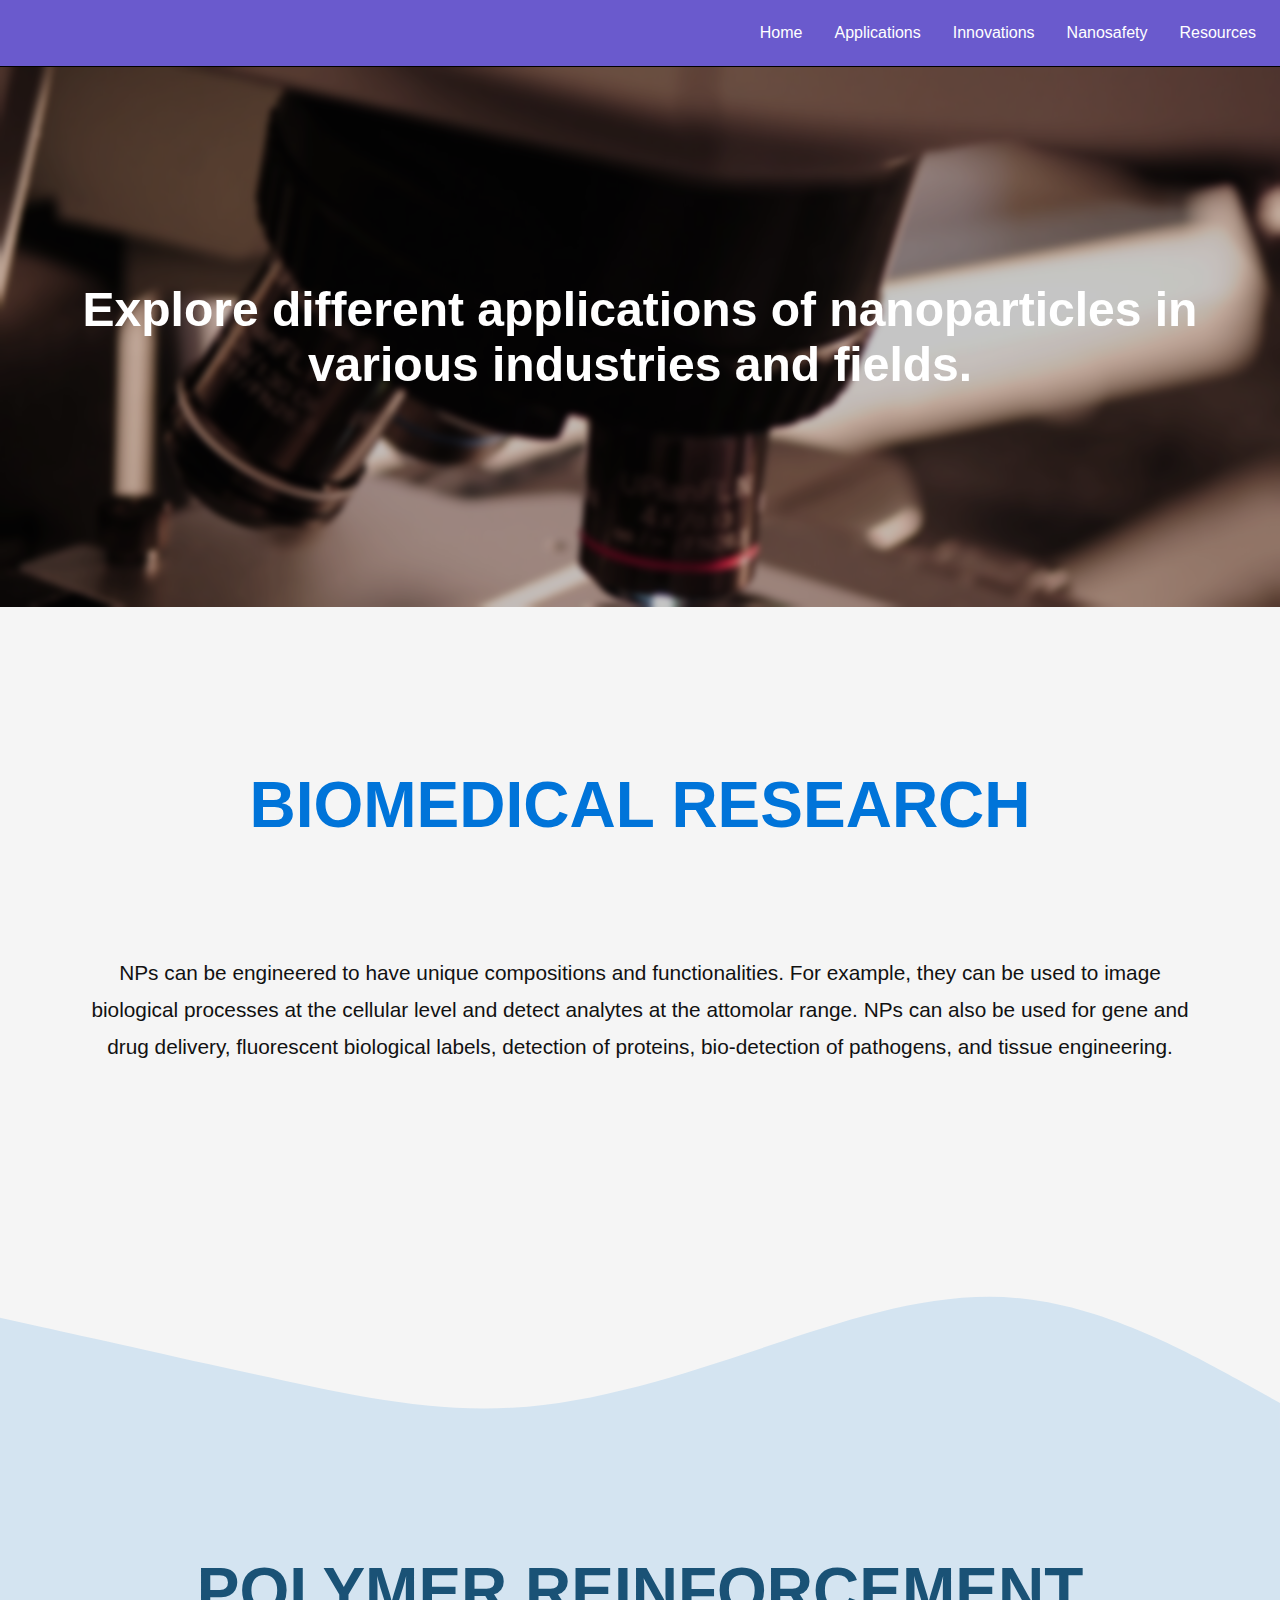
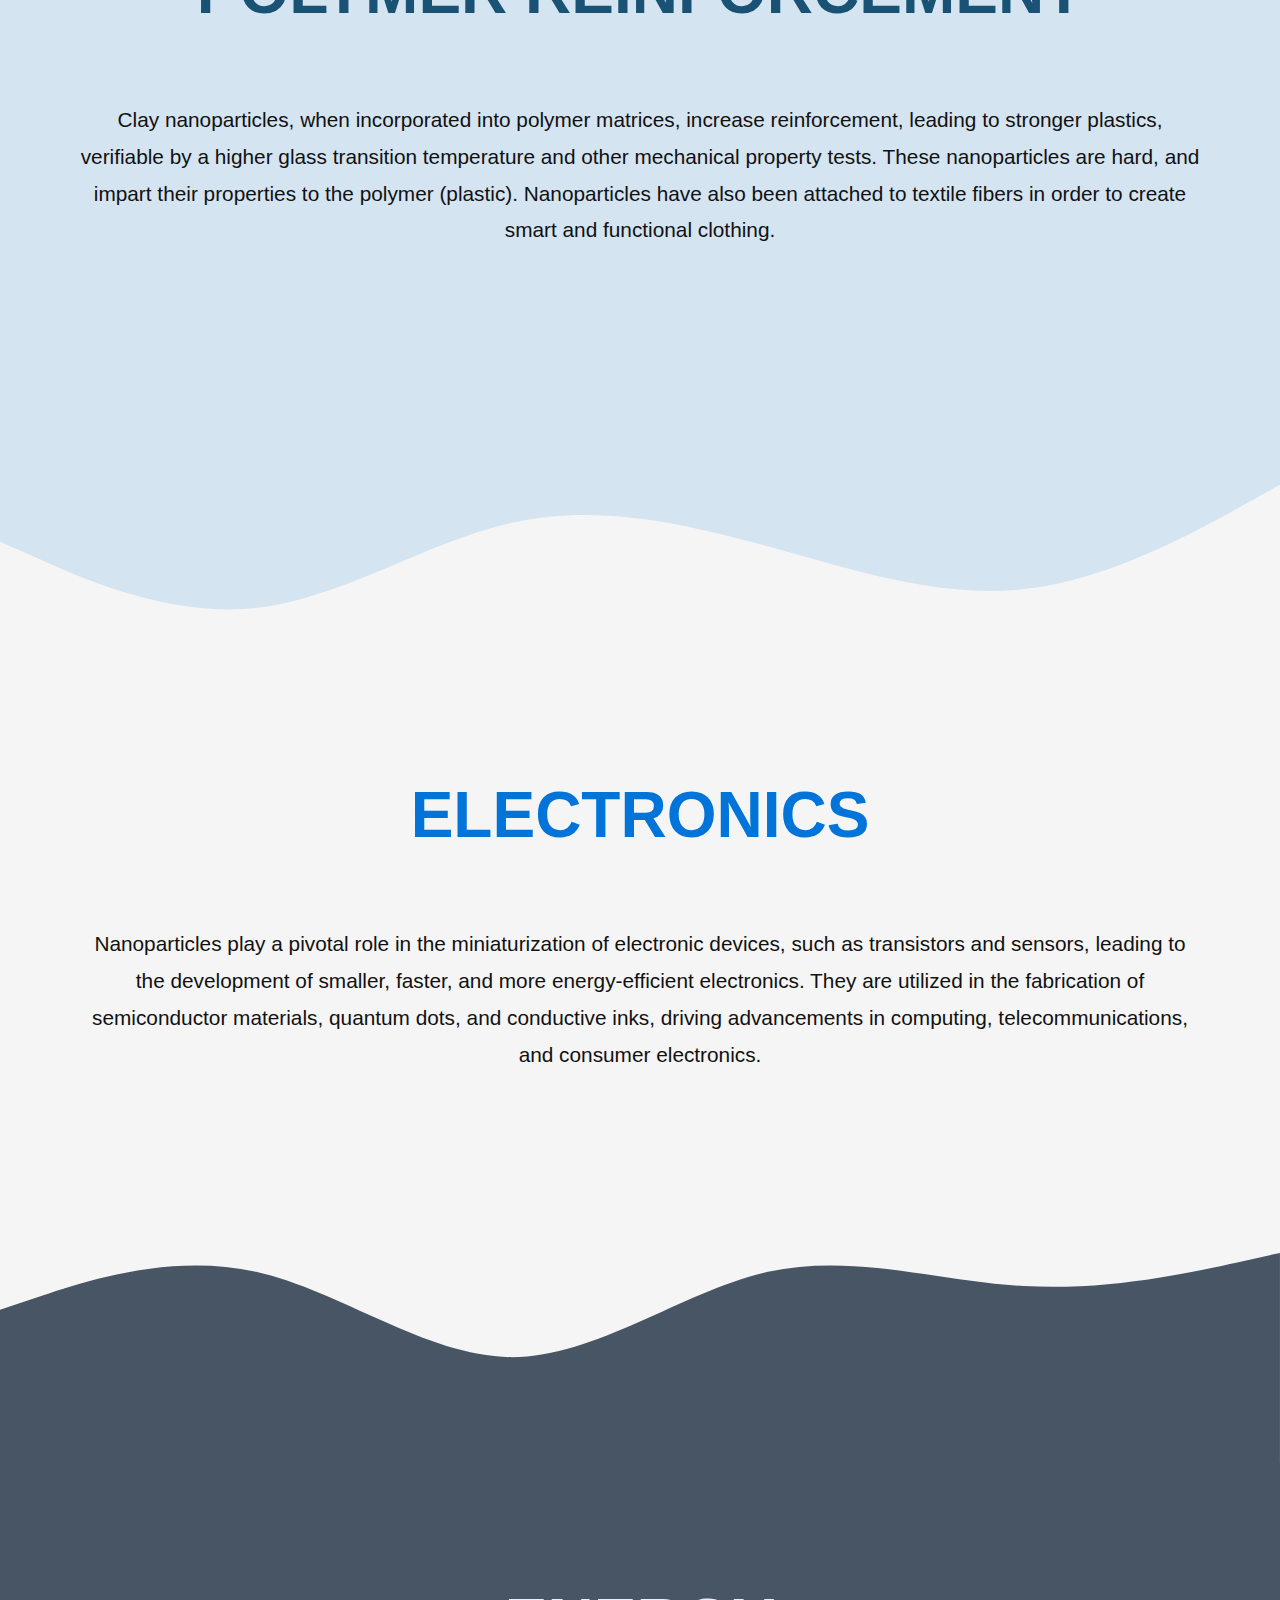
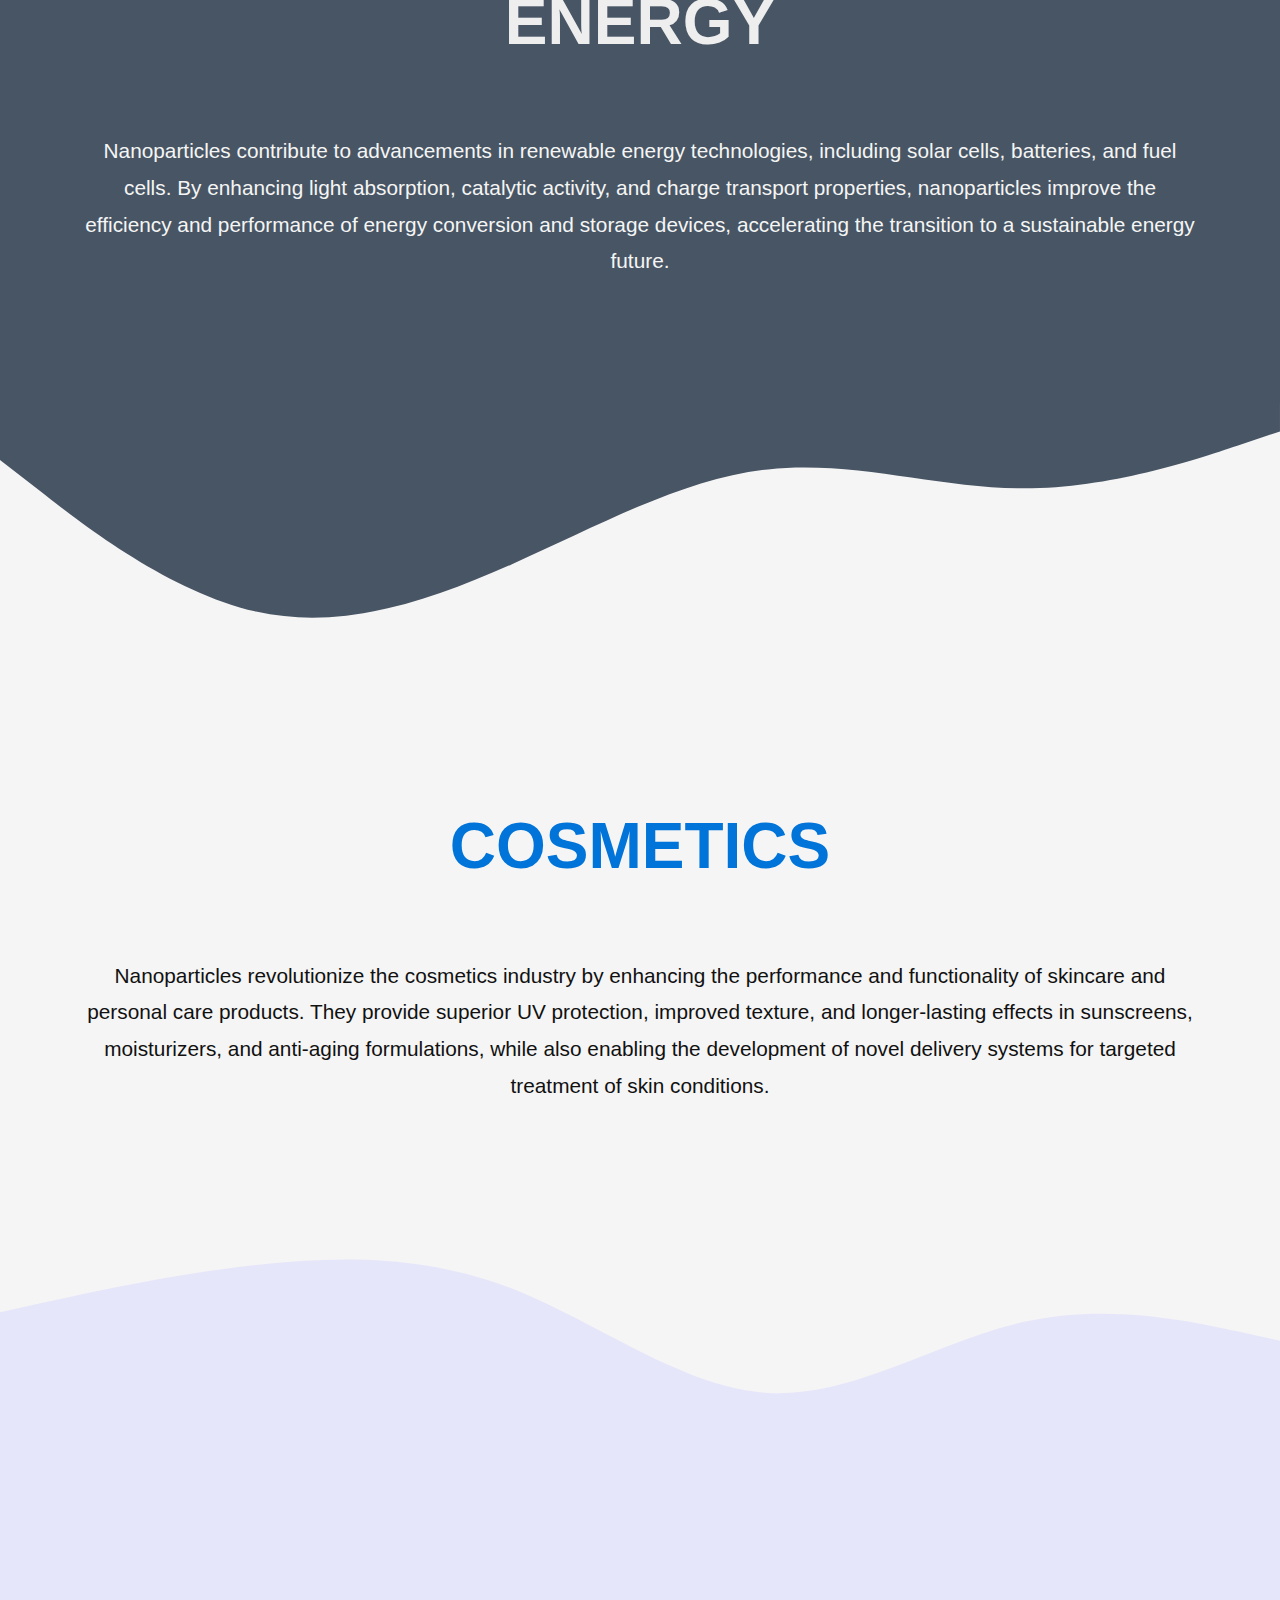
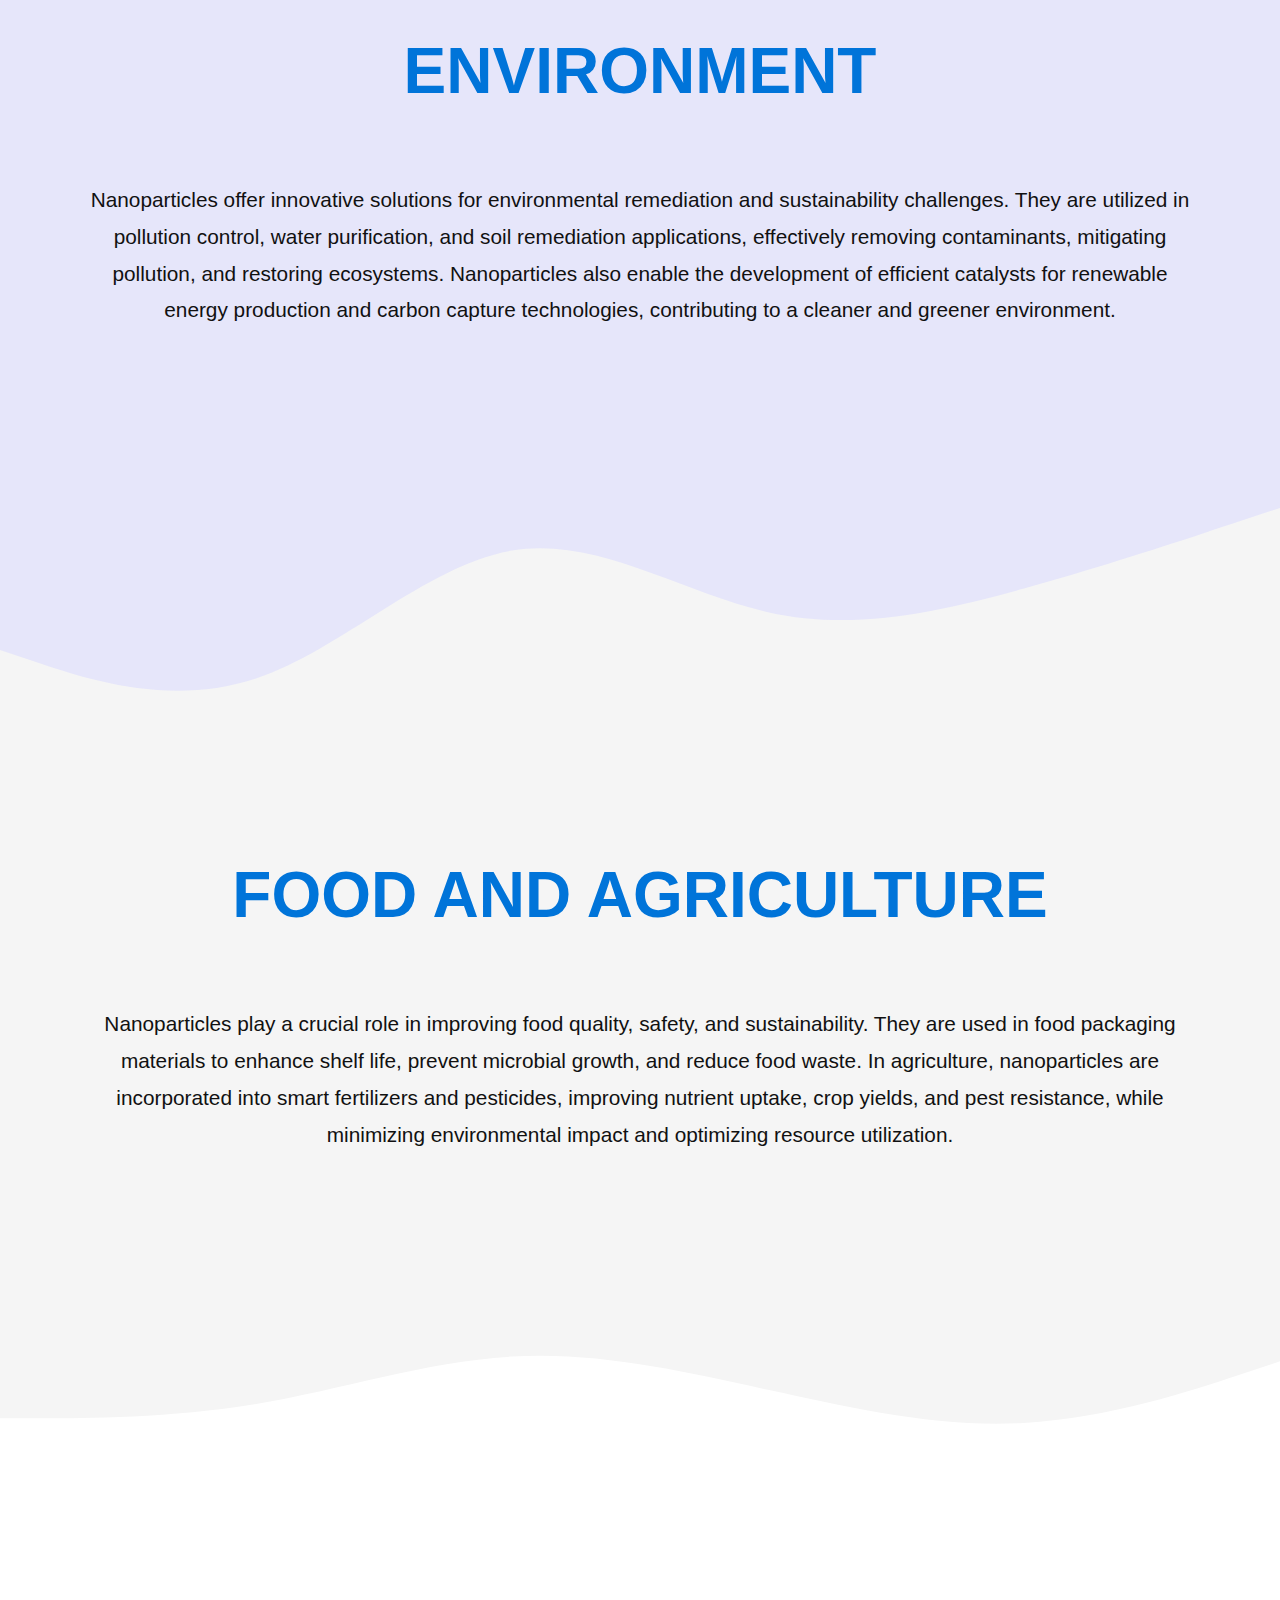
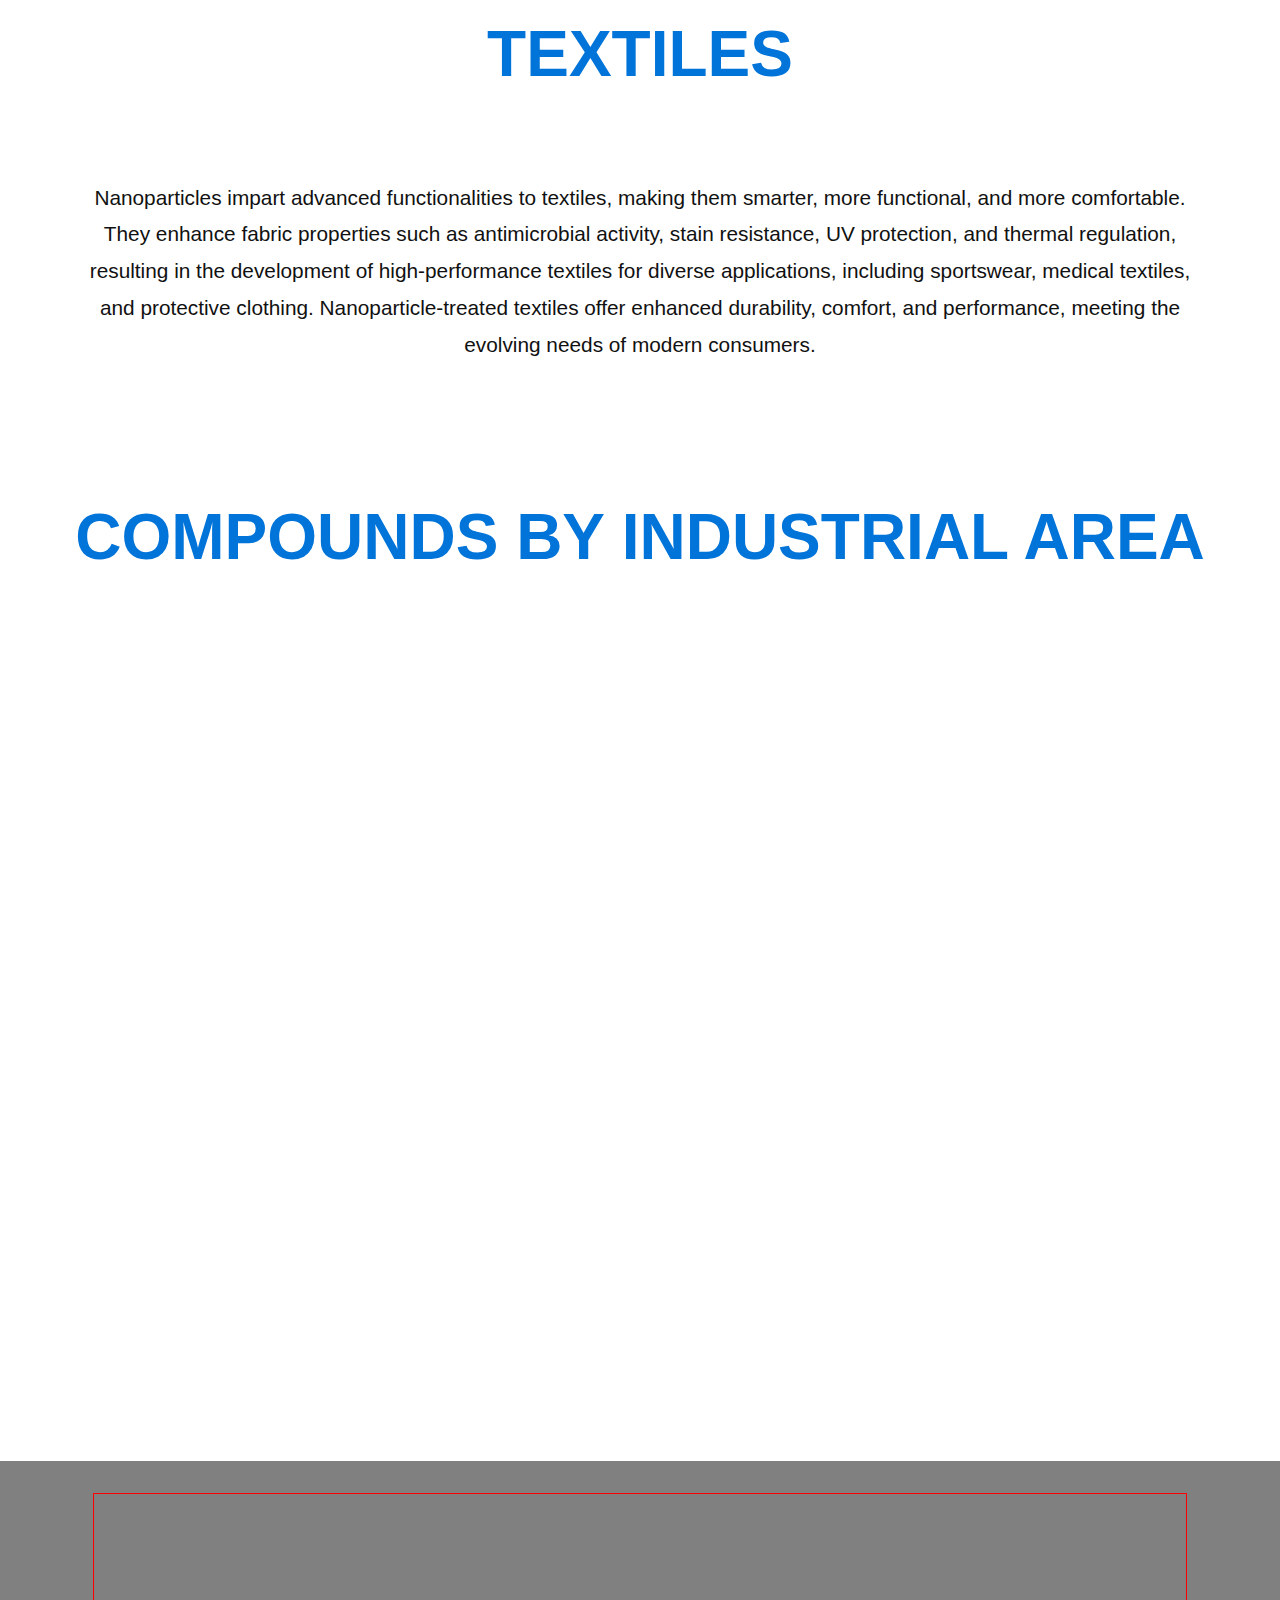
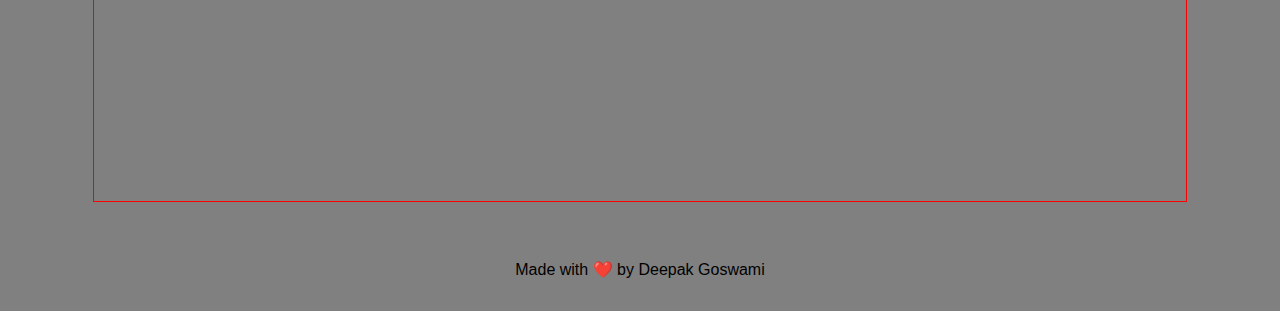
==== applications.html @ 155e2dc1 "table and heading aligned" ====
<!DOCTYPE html>
<html lang="en">
  <head>
    <meta charset="UTF-8" />
    <meta name="viewport" content="width=device-width, initial-scale=1.0" />
    <title>Nanoparticles: Applications</title>

    <link rel="stylesheet" href="style.css" />
  </head>
  <body>
    <nav></nav>

    <div class="coverImage">
      <div class="pageDes">
        Explore different applications of nanoparticles in various industries and
        fields.
      </div>
    </div>

    <section class="research">
      <div class="content">
        <h2>Biomedical research</h2>
        <p>
          NPs can be engineered to have unique compositions and functionalities. For
          example, they can be used to image biological processes at the cellular
          level and detect analytes at the attomolar range. NPs can also be used for
          gene and drug delivery, fluorescent biological labels, detection of
          proteins, bio-detection of pathogens, and tissue engineering.
        </p>
      </div>

      <svg xmlns="http://www.w3.org/2000/svg" viewBox="0 0 1440 320">
        <path
          fill="#d4e4f1"
          fill-opacity="1"
          d="M0,192L48,202.7C96,213,192,235,288,256C384,277,480,299,576,293.3C672,288,768,256,864,224C960,192,1056,160,1152,170.7C1248,181,1344,235,1392,261.3L1440,288L1440,320L1392,320C1344,320,1248,320,1152,320C1056,320,960,320,864,320C768,320,672,320,576,320C480,320,384,320,288,320C192,320,96,320,48,320L0,320Z"
        ></path>
      </svg>
    </section>

    <section class="reinforcement">
      <div class="content">
        <h2>Polymer Reinforcement</h2>
        <p>
          Clay nanoparticles, when incorporated into polymer matrices, increase
          reinforcement, leading to stronger plastics, verifiable by a higher glass
          transition temperature and other mechanical property tests. These
          nanoparticles are hard, and impart their properties to the polymer
          (plastic). Nanoparticles have also been attached to textile fibers in order
          to create smart and functional clothing.
        </p>
      </div>
    </section>

    <section class="electronics">
      <svg xmlns="http://www.w3.org/2000/svg" viewBox="0 0 1440 320">
        <path
          fill="#d4e4f1"
          fill-opacity="1"
          d="M0,192L48,213.3C96,235,192,277,288,266.7C384,256,480,192,576,170.7C672,149,768,171,864,197.3C960,224,1056,256,1152,245.3C1248,235,1344,181,1392,154.7L1440,128L1440,0L1392,0C1344,0,1248,0,1152,0C1056,0,960,0,864,0C768,0,672,0,576,0C480,0,384,0,288,0C192,0,96,0,48,0L0,0Z"
        ></path>
      </svg>

      <div class="content">
        <h2>Electronics</h2>
        <p>
          Nanoparticles play a pivotal role in the miniaturization of electronic
          devices, such as transistors and sensors, leading to the development of
          smaller, faster, and more energy-efficient electronics. They are utilized
          in the fabrication of semiconductor materials, quantum dots, and conductive
          inks, driving advancements in computing, telecommunications, and consumer
          electronics.
        </p>
      </div>

      <svg xmlns="http://www.w3.org/2000/svg" viewBox="0 0 1440 300">
        <path
          fill="#485564"
          fill-opacity="1"
          d="M0,128L48,112C96,96,192,64,288,85.3C384,107,480,181,576,181.3C672,181,768,107,864,85.3C960,64,1056,96,1152,101.3C1248,107,1344,85,1392,74.7L1440,64L1440,320L1392,320C1344,320,1248,320,1152,320C1056,320,960,320,864,320C768,320,672,320,576,320C480,320,384,320,288,320C192,320,96,320,48,320L0,320Z"
        ></path>
      </svg>
    </section>

    <section class="energy">
      <div class="content">
        <h2>Energy</h2>
        <p>
          Nanoparticles contribute to advancements in renewable energy technologies,
          including solar cells, batteries, and fuel cells. By enhancing light
          absorption, catalytic activity, and charge transport properties,
          nanoparticles improve the efficiency and performance of energy conversion
          and storage devices, accelerating the transition to a sustainable energy
          future.
        </p>
      </div>
    </section>

    <section class="cosmetics">
      <svg xmlns="http://www.w3.org/2000/svg" viewBox="0 0 1440 320">
        <path
          fill="#485564"
          fill-opacity="1"
          d="M0,64L48,101.3C96,139,192,213,288,234.7C384,256,480,224,576,181.3C672,139,768,85,864,74.7C960,64,1056,96,1152,96C1248,96,1344,64,1392,48L1440,32L1440,0L1392,0C1344,0,1248,0,1152,0C1056,0,960,0,864,0C768,0,672,0,576,0C480,0,384,0,288,0C192,0,96,0,48,0L0,0Z"
        ></path>
      </svg>

      <div class="content">
        <h2>Cosmetics</h2>
        <p>
          Nanoparticles revolutionize the cosmetics industry by enhancing the
          performance and functionality of skincare and personal care products. They
          provide superior UV protection, improved texture, and longer-lasting
          effects in sunscreens, moisturizers, and anti-aging formulations, while
          also enabling the development of novel delivery systems for targeted
          treatment of skin conditions.
        </p>
      </div>

      <svg xmlns="http://www.w3.org/2000/svg" viewBox="0 0 1440 320">
        <path
          fill="#e6e6fa"
          fill-opacity="1"
          d="M0,96L48,85.3C96,75,192,53,288,42.7C384,32,480,32,576,69.3C672,107,768,181,864,186.7C960,192,1056,128,1152,106.7C1248,85,1344,107,1392,117.3L1440,128L1440,320L1392,320C1344,320,1248,320,1152,320C1056,320,960,320,864,320C768,320,672,320,576,320C480,320,384,320,288,320C192,320,96,320,48,320L0,320Z"
        ></path>
      </svg>
    </section>

    <section class="environment">
      <div class="content">
        <h2>Environment</h2>
        <p>
          Nanoparticles offer innovative solutions for environmental remediation and
          sustainability challenges. They are utilized in pollution control, water
          purification, and soil remediation applications, effectively removing
          contaminants, mitigating pollution, and restoring ecosystems. Nanoparticles
          also enable the development of efficient catalysts for renewable energy
          production and carbon capture technologies, contributing to a cleaner and
          greener environment.
        </p>
      </div>
    </section>

    <section class="food-and-agriculture">
      <svg xmlns="http://www.w3.org/2000/svg" viewBox="0 0 1440 320">
        <path
          fill="#e6e6fa"
          fill-opacity="1"
          d="M0,224L48,240C96,256,192,288,288,256C384,224,480,128,576,112C672,96,768,160,864,181.3C960,203,1056,181,1152,154.7C1248,128,1344,96,1392,80L1440,64L1440,0L1392,0C1344,0,1248,0,1152,0C1056,0,960,0,864,0C768,0,672,0,576,0C480,0,384,0,288,0C192,0,96,0,48,0L0,0Z"
        ></path>
      </svg>

      <div class="content">
        <h2>Food and Agriculture</h2>
        <p>
          Nanoparticles play a crucial role in improving food quality, safety, and
          sustainability. They are used in food packaging materials to enhance shelf
          life, prevent microbial growth, and reduce food waste. In agriculture,
          nanoparticles are incorporated into smart fertilizers and pesticides,
          improving nutrient uptake, crop yields, and pest resistance, while
          minimizing environmental impact and optimizing resource utilization.
        </p>
      </div>

      <svg xmlns="http://www.w3.org/2000/svg" viewBox="0 0 1440 320">
        <path
          fill="#fff"
          fill-opacity="1"
          d="M0,160L48,160C96,160,192,160,288,144C384,128,480,96,576,90.7C672,85,768,107,864,128C960,149,1056,171,1152,165.3C1248,160,1344,128,1392,112L1440,96L1440,320L1392,320C1344,320,1248,320,1152,320C1056,320,960,320,864,320C768,320,672,320,576,320C480,320,384,320,288,320C192,320,96,320,48,320L0,320Z"
        ></path>
      </svg>
    </section>

    <section class="textiles">
      <div class="content">
        <h2>Textiles</h2>
        <p>
          Nanoparticles impart advanced functionalities to textiles, making them
          smarter, more functional, and more comfortable. They enhance fabric
          properties such as antimicrobial activity, stain resistance, UV protection,
          and thermal regulation, resulting in the development of high-performance
          textiles for diverse applications, including sportswear, medical textiles,
          and protective clothing. Nanoparticle-treated textiles offer enhanced
          durability, comfort, and performance, meeting the evolving needs of modern
          consumers.
        </p>
      </div>
    </section>

    <section class="compounds">
      <h2>Compounds by Industrial Area</h2>
    </section>

    <div class="wiki">
      <iframe
        src="https://en.wikipedia.org/wiki/Nanoparticle#Compounds_by_industrial_area"
        frameborder="0"
        class="table"
        scrolling="no"
      ></iframe>
    </div>

    <footer></footer>

    <script src="script.js"></script>
  </body>
</html>
---- style.css ----
* {
  box-sizing: border-box;
  font-family: "Montserrat", sans-serif;
  margin: 0;
  padding: 0%;
}

html,
body {
  height: 100%;
  width: 100%;
}

nav {
  align-items: center;
  background-color: #6a5acd;
  border-bottom: 1px solid black;
  display: flex;
  gap: 2rem;
  justify-content: flex-end;
  padding: 1.5rem;

  * {
    transition: 0.3s;
  }

  *:hover {
    color: #000;
  }

  a {
    color: white;
    font-size: 1rem;
    font-weight: 500;
    text-decoration: none;
  }
}

footer {
  align-items: center;
  background-color: #808080;
  display: flex;
  flex-direction: column;
  height: 50vh;
  justify-content: space-between;
  padding: 2rem;

  .links {
    border: 1px solid red;
    height: 80%;
    width: 90%;
  }
}

.coverImage {
  background-image: url(assets/microscope.jpg);
  background-size: cover;
  height: 60vh;

  .pageDes {
    align-items: center;
    backdrop-filter: blur(3px);
    background-color: rgba(0, 0, 0, 0.226);
    color: #fff;
    display: flex;
    font-size: 3rem;
    font-weight: 600;
    height: 100%;
    justify-content: center;
    text-align: center;
  }
}

/* Home page */
.imageBox {
  background-color: black;
  height: calc(100vh - 50px);
  overflow: hidden;
  position: relative;
}

.imageBox .sceneRange {
  align-items: center;
  backdrop-filter: blur(10px);
  background-color: rgba(255, 255, 255, 0.2);
  border-radius: 2rem;
  display: flex;
  height: 40px;
  justify-content: center;
  margin-right: 50px;
  margin-top: auto;
  opacity: 0.8;
  padding: 10px;
  position: absolute;
  right: 0;
  transform-origin: right bottom;
  transform: rotate(-90deg);
  width: 400px;
}

input[type="range"] {
  appearance: none;
  background: #fff;
  border-radius: 5px;
  display: block;
  height: 1px;
  outline: 0;
  width: 100%;
}

input[type="range"]::-webkit-slider-thumb {
  appearance: none;
  background-color: #2fb0fc;
  border-radius: 50%;
  cursor: grab;
  height: 25px;
  transition: 0.1s ease-in-out;
  width: 25px;
}

input[type="range"]::-webkit-slider-thumb:active {
  cursor: grabbing;
  transform: scale(1.2);
}

#sceneImg {
  height: 100%;
  object-fit: fill;
  width: 100%;
}

.content {
  align-items: center;
  display: flex;
  flex-direction: column;
  height: 60vh;
  justify-content: space-evenly;
  padding: 5rem;
  text-align: center;
}

h2 {
  color: #0074d9;
  font-size: 4rem;
  font-weight: 700;
  margin-bottom: 2rem;
  text-transform: uppercase;
}

p {
  color: #111111;
  font-size: 1.3rem;
  line-height: 2.3rem;
  text-align: center;
}

body > section {
  position: relative;
}

.bg-image {
  height: 100%;
  opacity: 0.1;
  position: absolute;
  width: 100%;
  z-index: 1;
}

svg {
  background-color: transparent;
  display: block;
  position: relative;
  z-index: 1;
}

.definition {
  background-color: #f5f5f5;

  .bg-image {
    background-image: url(assets/clipart_1.png);
  }
}

.properties {
  background-color: #708090;

  h2 {
    color: #fff;
  }

  p {
    color: #fff;
  }
}

.importance {
  background-color: #f5f5f5;

  .bg-image {
    background-image: url(assets/clipart_2.png);
    opacity: 0.17;
  }
}

/* Applications page */
.research {
  background-color: #f5f5f5;

  .content {
    padding-bottom: 0;
  }
}

.reinforcement {
  background-color: #d4e4f1;

  h2 {
    color: #1a5276;
  }
}

.electronics {
  background-color: #f5f5f5;
}

.energy {
  background-color: #485564;

  h2 {
    color: #eee;
  }

  p {
    color: #f5f5f5;
  }
}

.cosmetics {
  background-color: #f5f5f5;
}

.environment {
  background-color: #e6e6fa;
}

.food-and-agriculture {
  background-color: #f5f5f5;
}

.textiles {
  background-color: #fff;

  .content {
    padding-top: 0;
  }
}

.compounds {
  text-align: center;
}

.wiki {
  height: 95vh;
  margin: auto;
  overflow: hidden;
  position: relative;
  width: 75%;

  .table {
    height: 1500px;
    margin-left: -400px;
    margin-top: -132px;
    position: absolute;
    width: 1800px;
  }
}
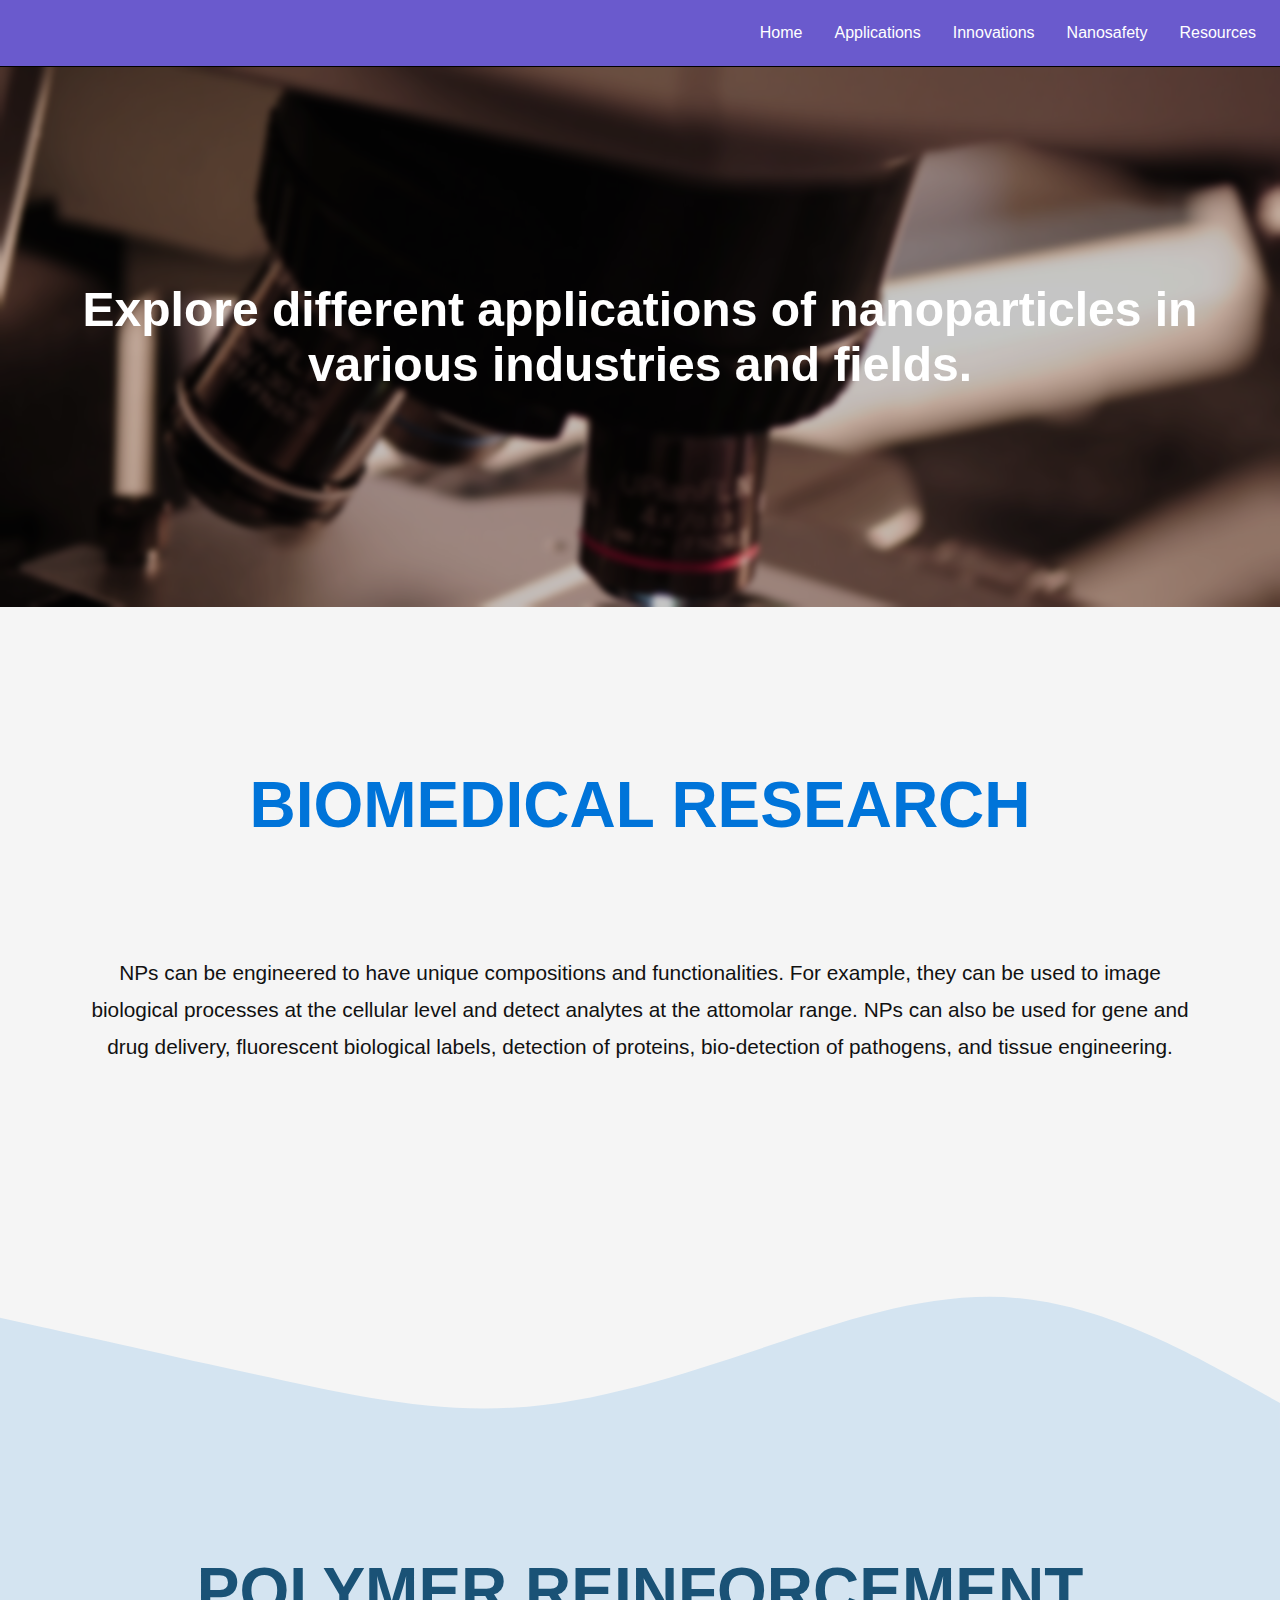
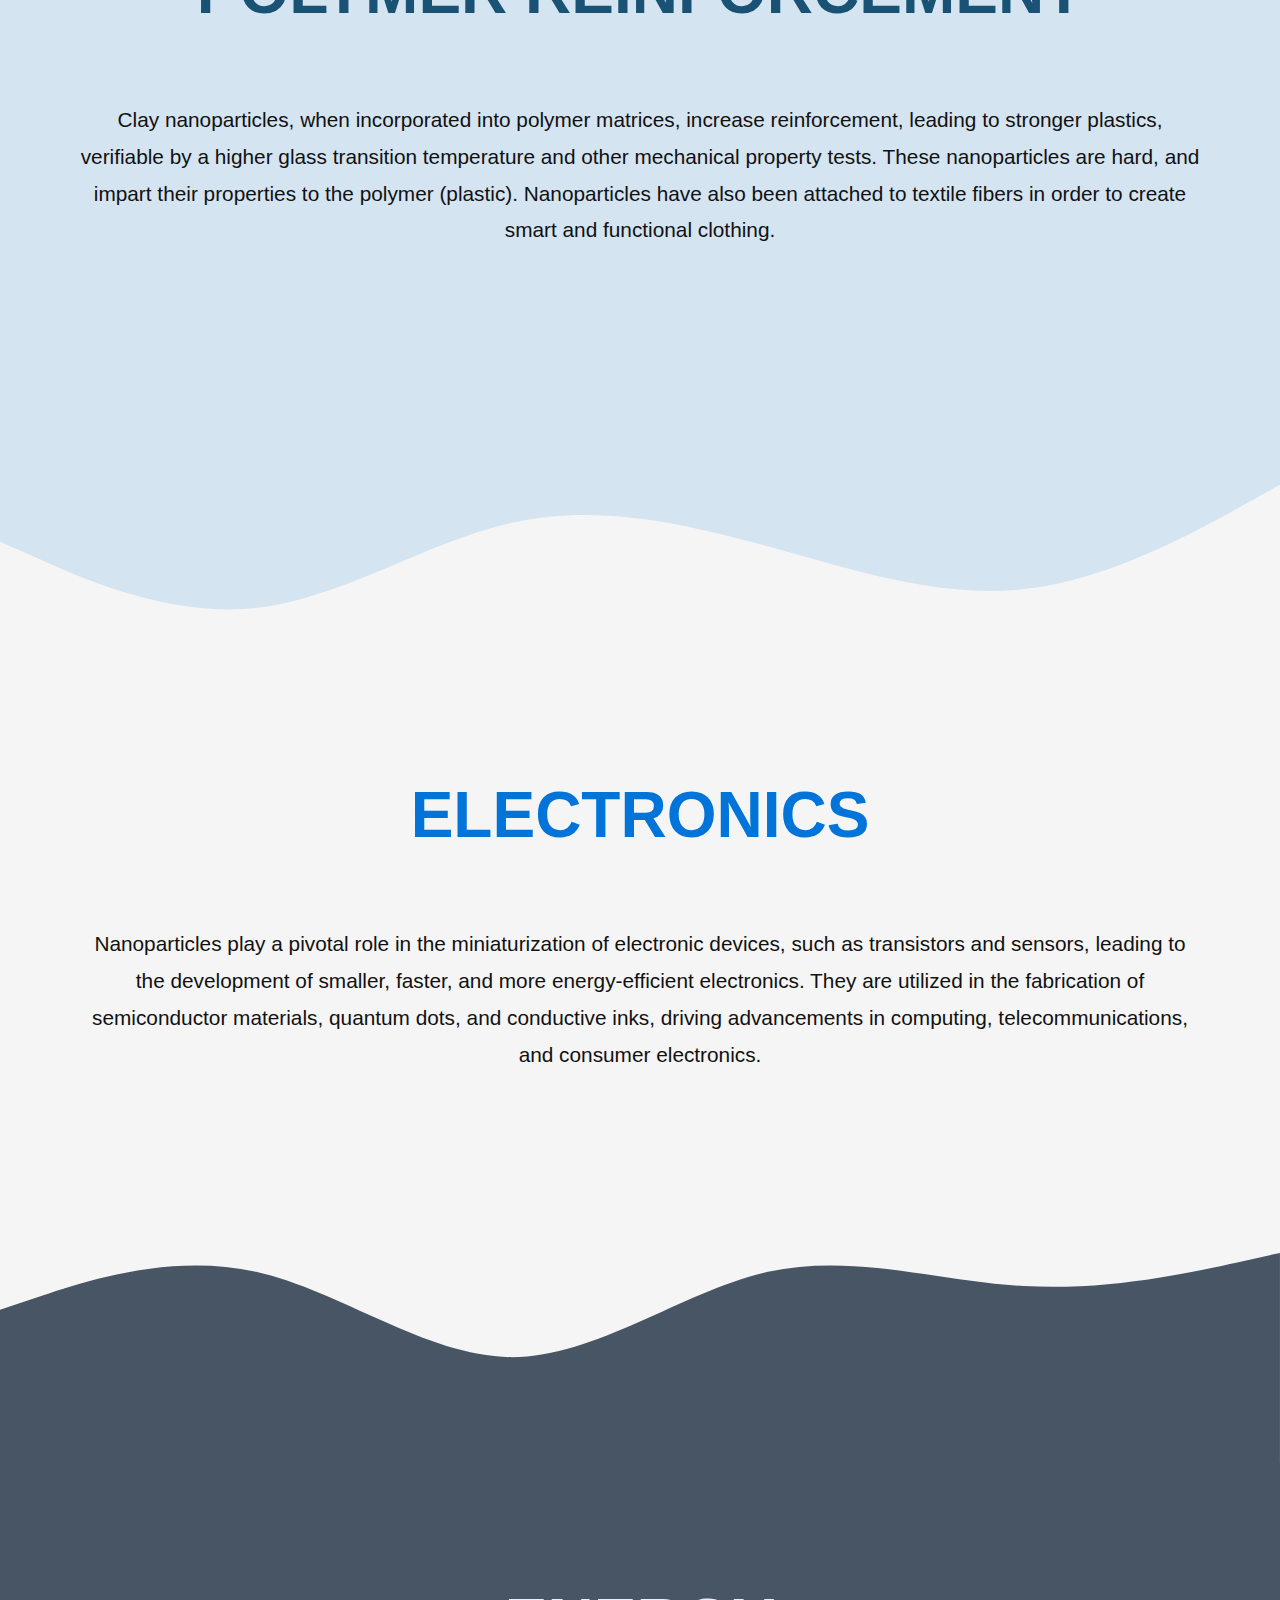
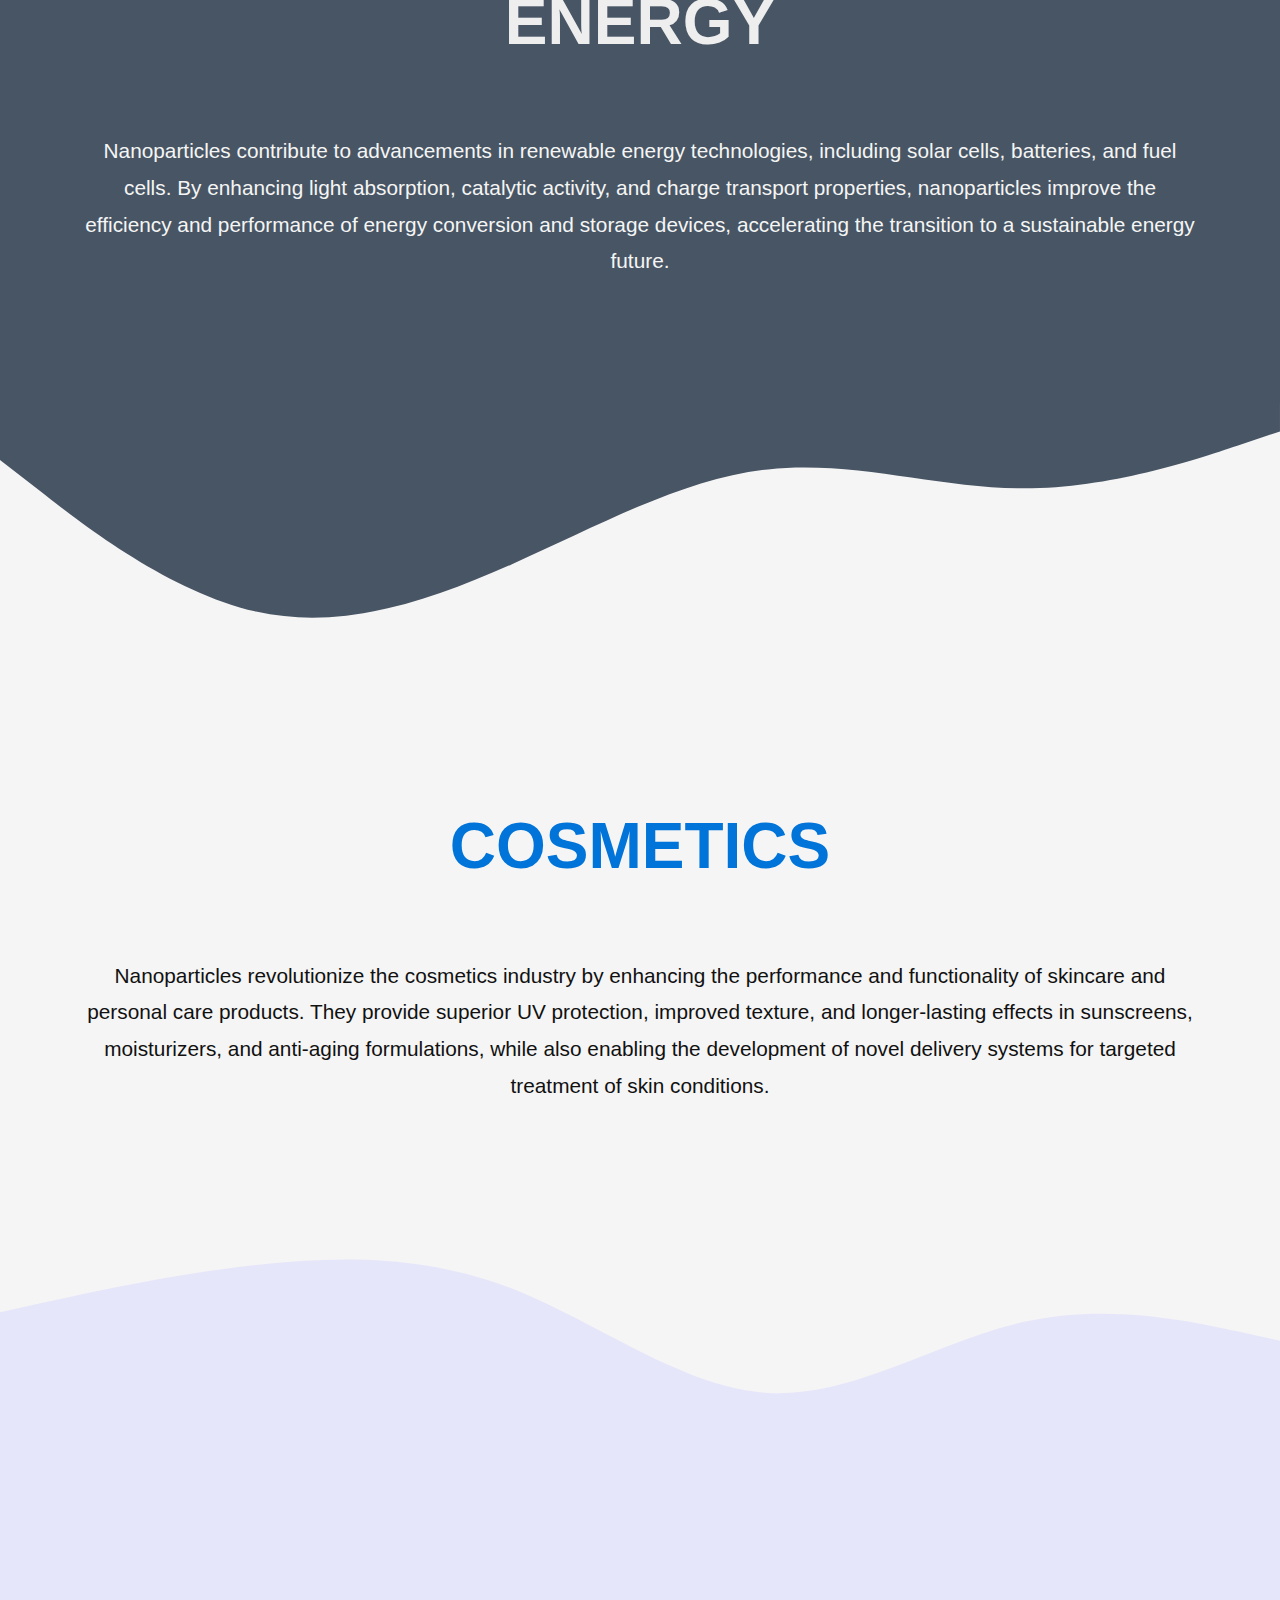
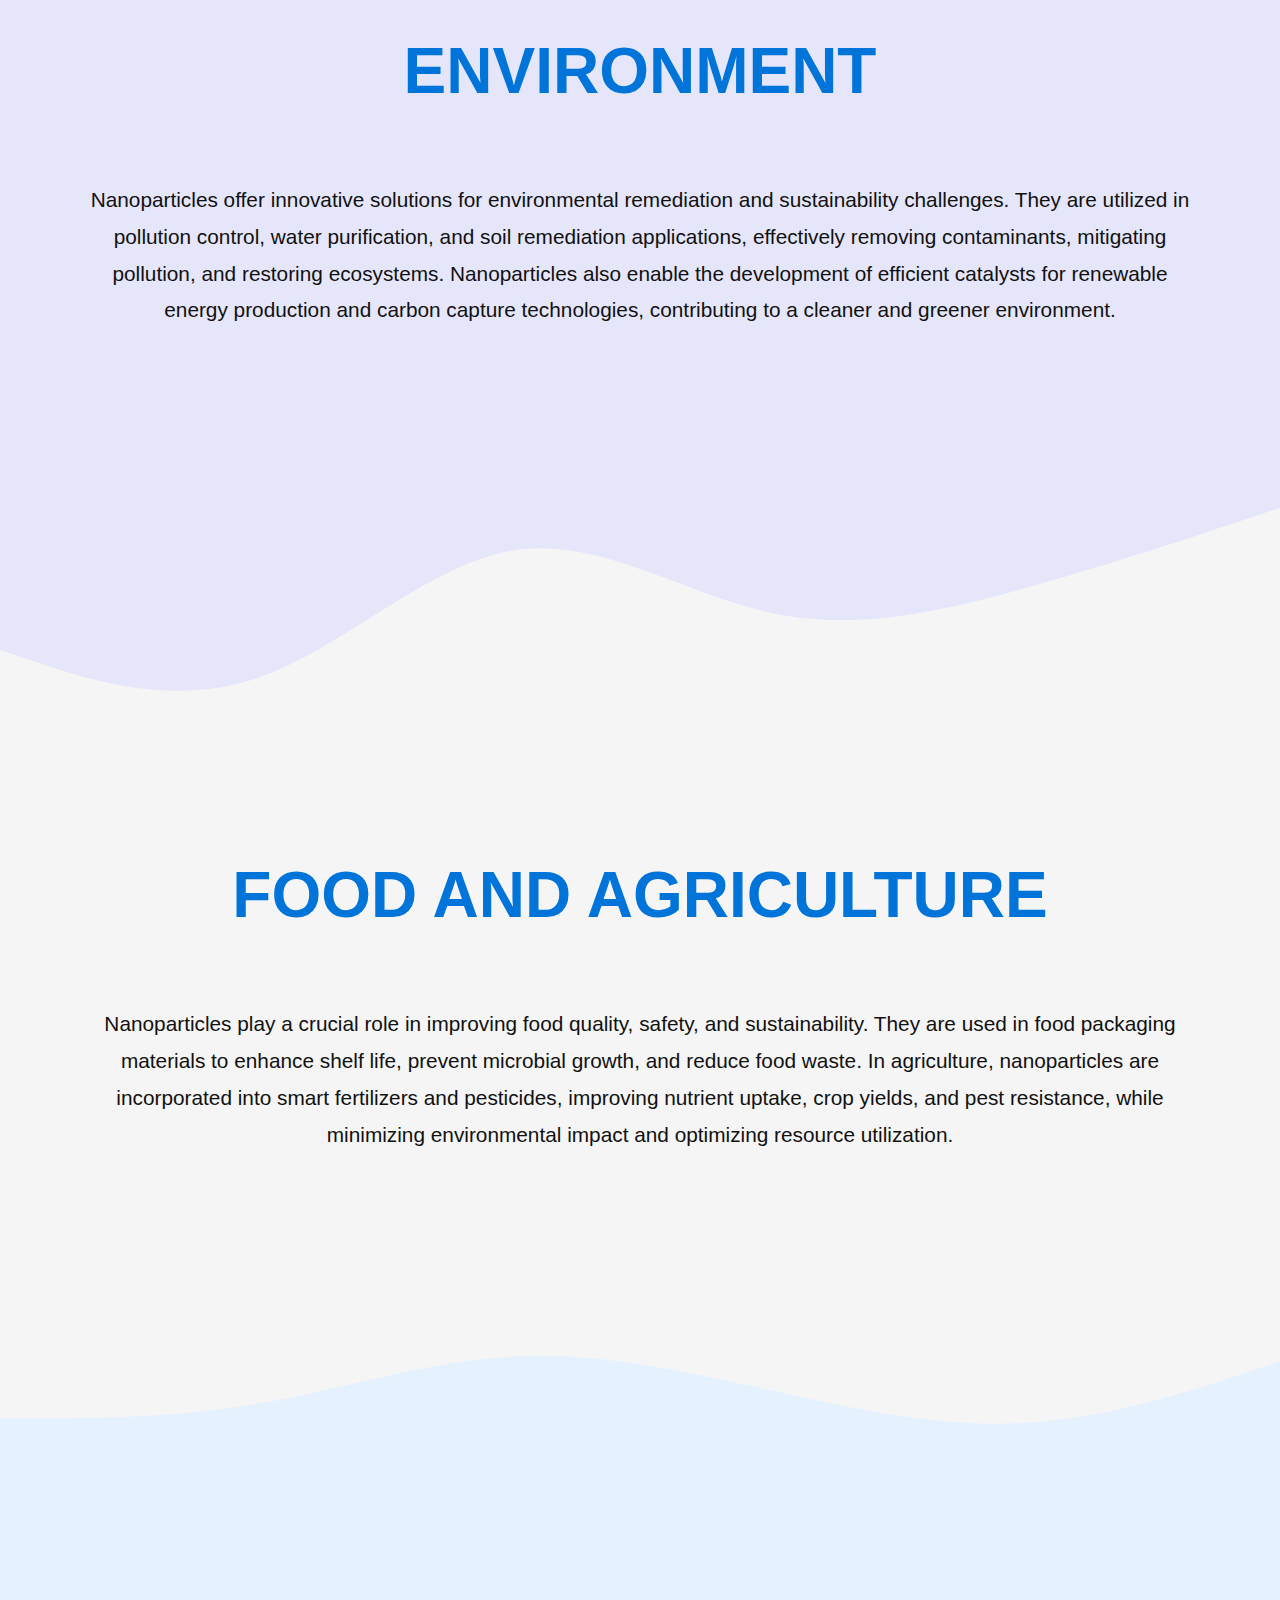
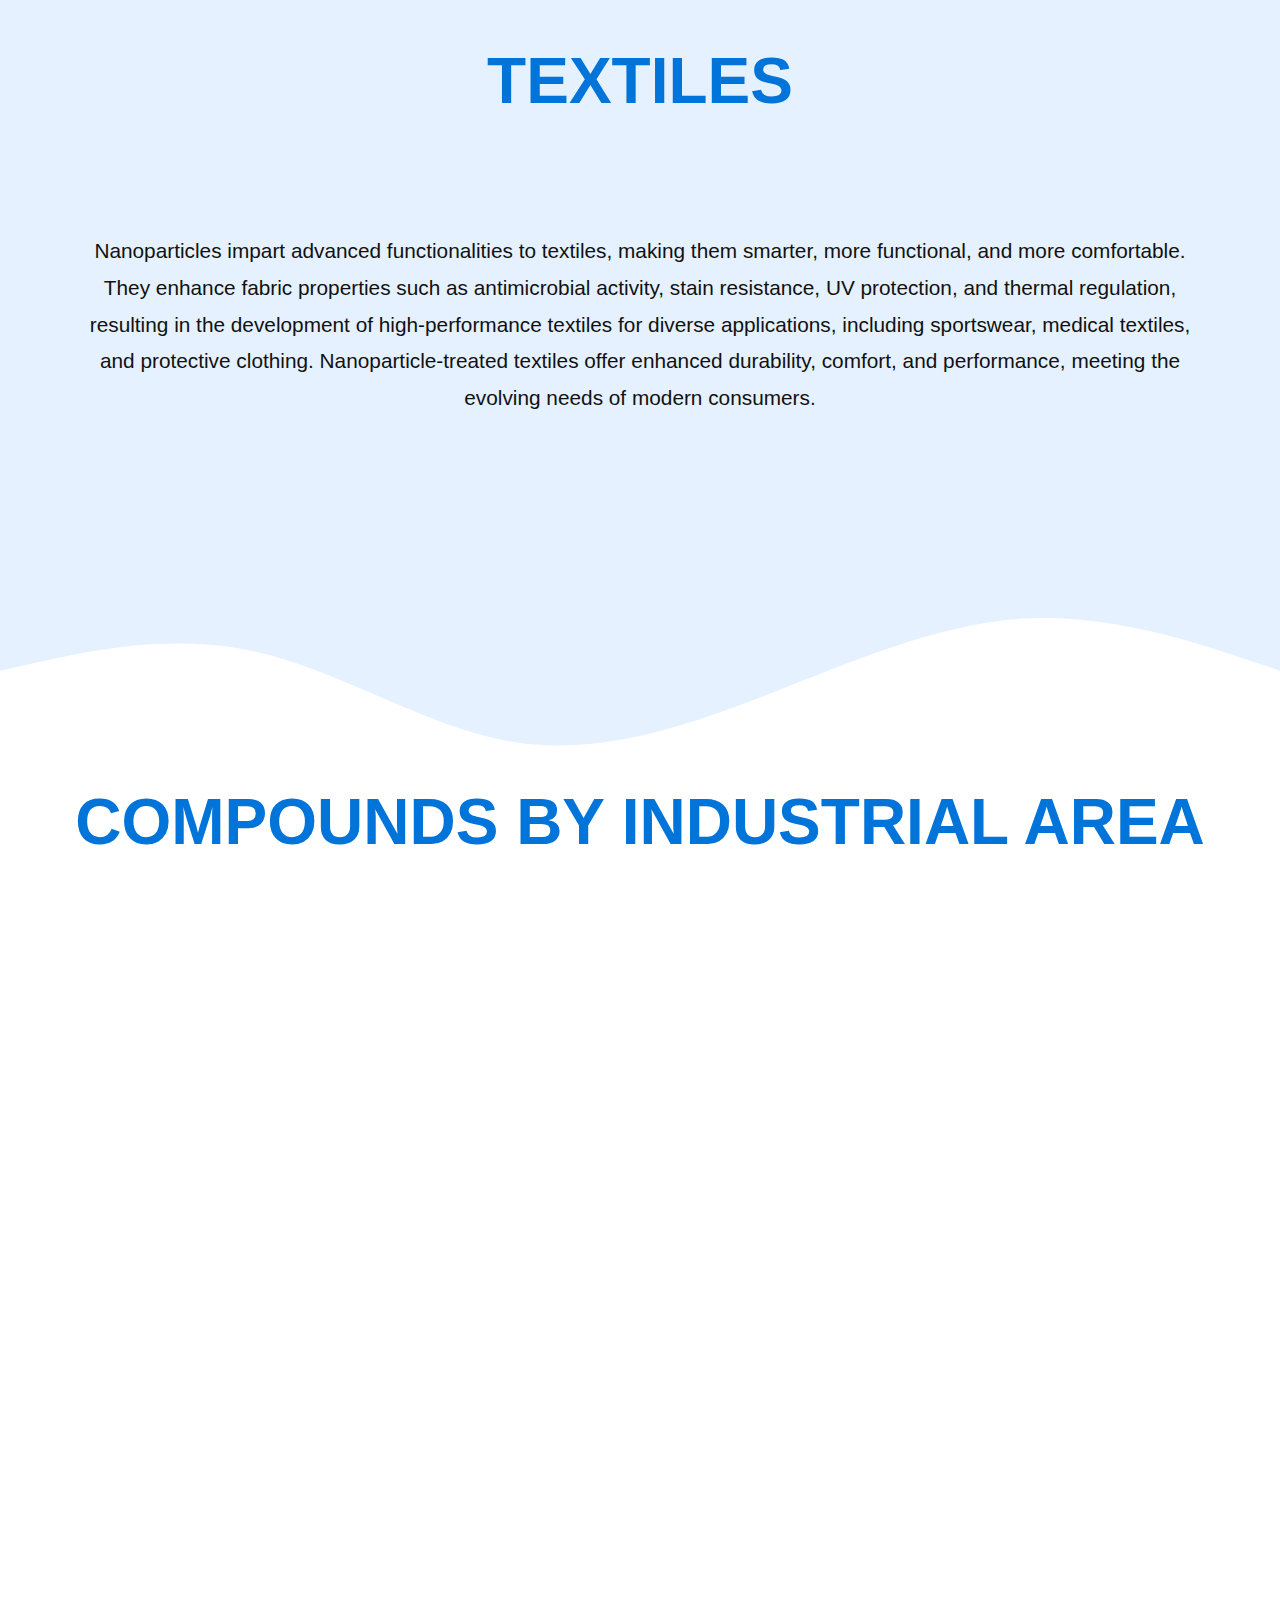
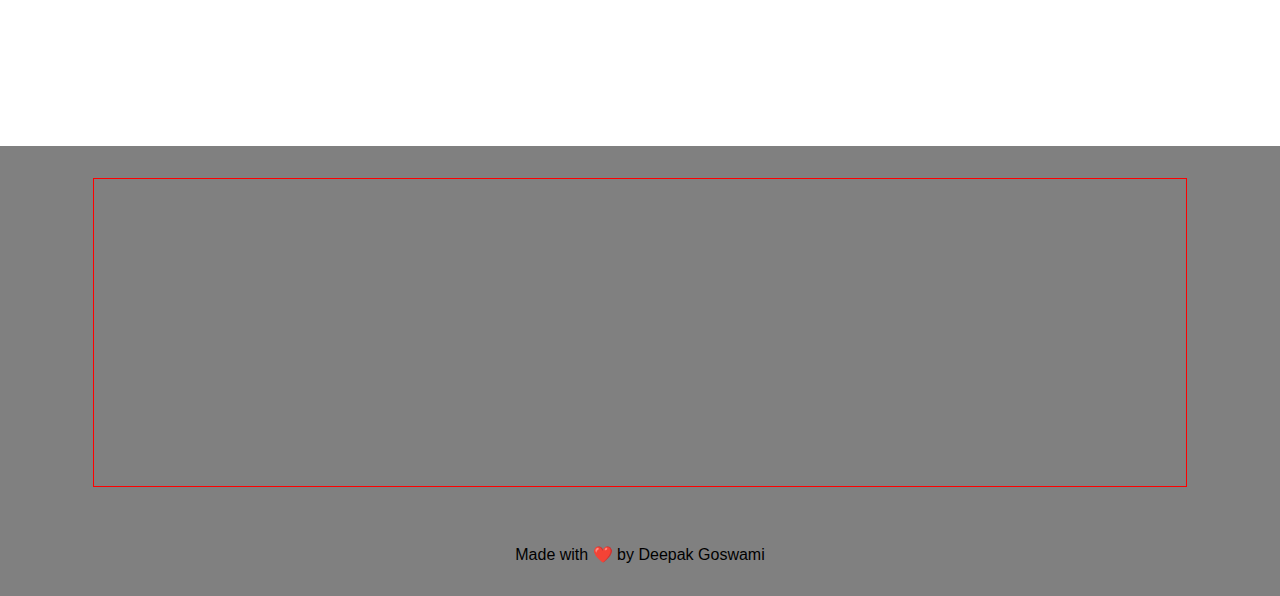
==== commit 25de066b: "added curves in last div" ====
--- a/applications.html
+++ b/applications.html
@@ -164,7 +164,7 @@
 
       <svg xmlns="http://www.w3.org/2000/svg" viewBox="0 0 1440 320">
         <path
-          fill="#fff"
+          fill="#e5f1ff"
           fill-opacity="1"
           d="M0,160L48,160C96,160,192,160,288,144C384,128,480,96,576,90.7C672,85,768,107,864,128C960,149,1056,171,1152,165.3C1248,160,1344,128,1392,112L1440,96L1440,320L1392,320C1344,320,1248,320,1152,320C1056,320,960,320,864,320C768,320,672,320,576,320C480,320,384,320,288,320C192,320,96,320,48,320L0,320Z"
         ></path>
@@ -188,17 +188,26 @@
     </section>
 
     <section class="compounds">
-      <h2>Compounds by Industrial Area</h2>
-    </section>
-
-    <div class="wiki">
-      <iframe
-        src="https://en.wikipedia.org/wiki/Nanoparticle#Compounds_by_industrial_area"
-        frameborder="0"
-        class="table"
-        scrolling="no"
-      ></iframe>
-    </div>
+      <svg xmlns="http://www.w3.org/2000/svg" viewBox="0 0 1440 320">
+        <path
+          fill="#e5f1ff"
+          fill-opacity="1"
+          d="M0,192L48,181.3C96,171,192,149,288,170.7C384,192,480,256,576,272C672,288,768,256,864,218.7C960,181,1056,139,1152,133.3C1248,128,1344,160,1392,176L1440,192L1440,0L1392,0C1344,0,1248,0,1152,0C1056,0,960,0,864,0C768,0,672,0,576,0C480,0,384,0,288,0C192,0,96,0,48,0L0,0Z"
+        ></path>
+      </svg>
+
+      <div class="content">
+        <h2>Compounds by Industrial Area</h2>
+        <div class="wiki">
+          <iframe
+            src="https://en.wikipedia.org/wiki/Nanoparticle#Compounds_by_industrial_area"
+            frameborder="0"
+            class="table"
+            scrolling="no"
+          ></iframe>
+        </div>
+      </div>
+    </section>
 
     <footer></footer>
 
--- a/style.css
+++ b/style.css
@@ -248,29 +248,35 @@
 }
 
 .textiles {
-  background-color: #fff;
+  background-color: #e5f1ff;
 
   .content {
+    padding-bottom: 0;
     padding-top: 0;
   }
 }
 
 .compounds {
-  text-align: center;
-}
-
-.wiki {
-  height: 95vh;
-  margin: auto;
-  overflow: hidden;
-  position: relative;
-  width: 75%;
-
-  .table {
-    height: 1500px;
-    margin-left: -400px;
-    margin-top: -132px;
-    position: absolute;
-    width: 1800px;
-  }
-}
+  /* defining these values to override .content values for wikiTable */
+  .content {
+    height: auto;
+    padding: 0;
+    text-align: left;
+
+    .wiki {
+      height: 95vh;
+      margin: auto;
+      overflow: hidden;
+      position: relative;
+      width: 75%;
+
+      .table {
+        height: 1500px;
+        margin-left: -400px;
+        margin-top: -132px;
+        position: absolute;
+        width: 1800px;
+      }
+    }
+  }
+}
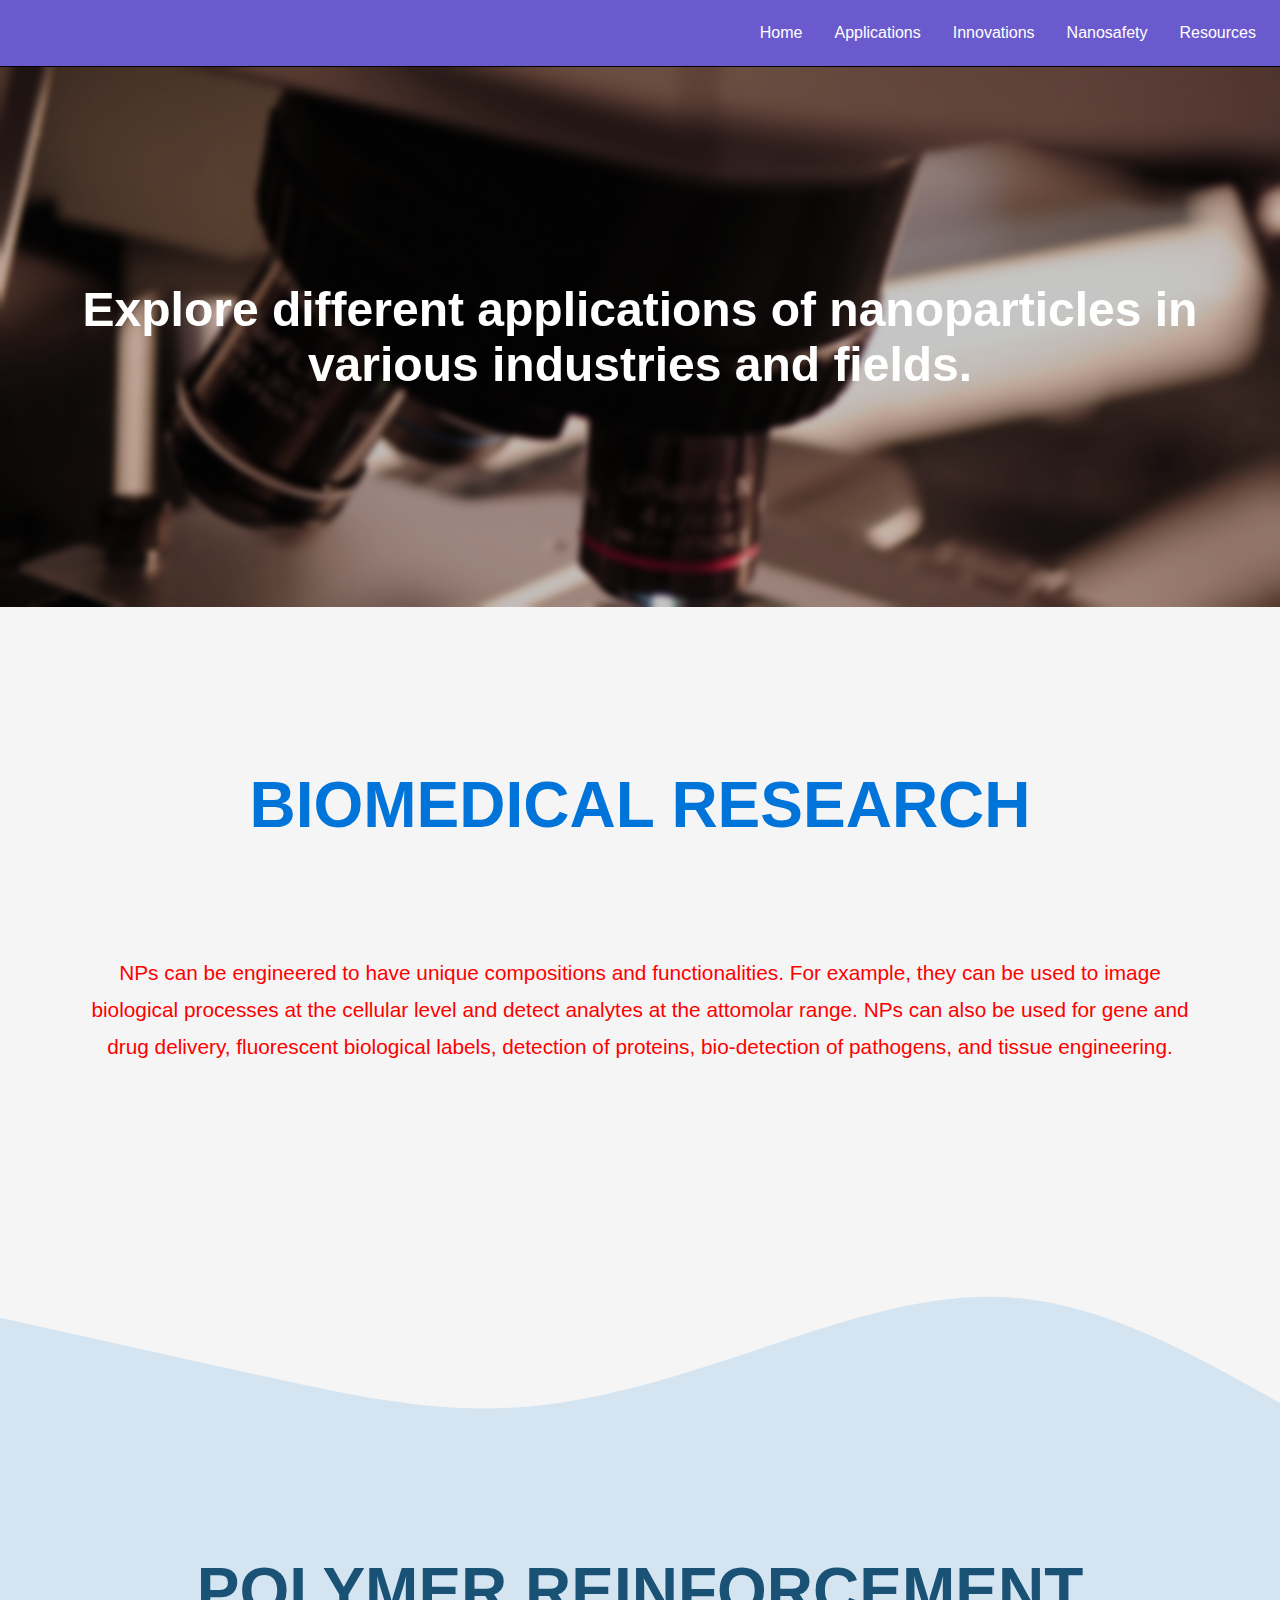
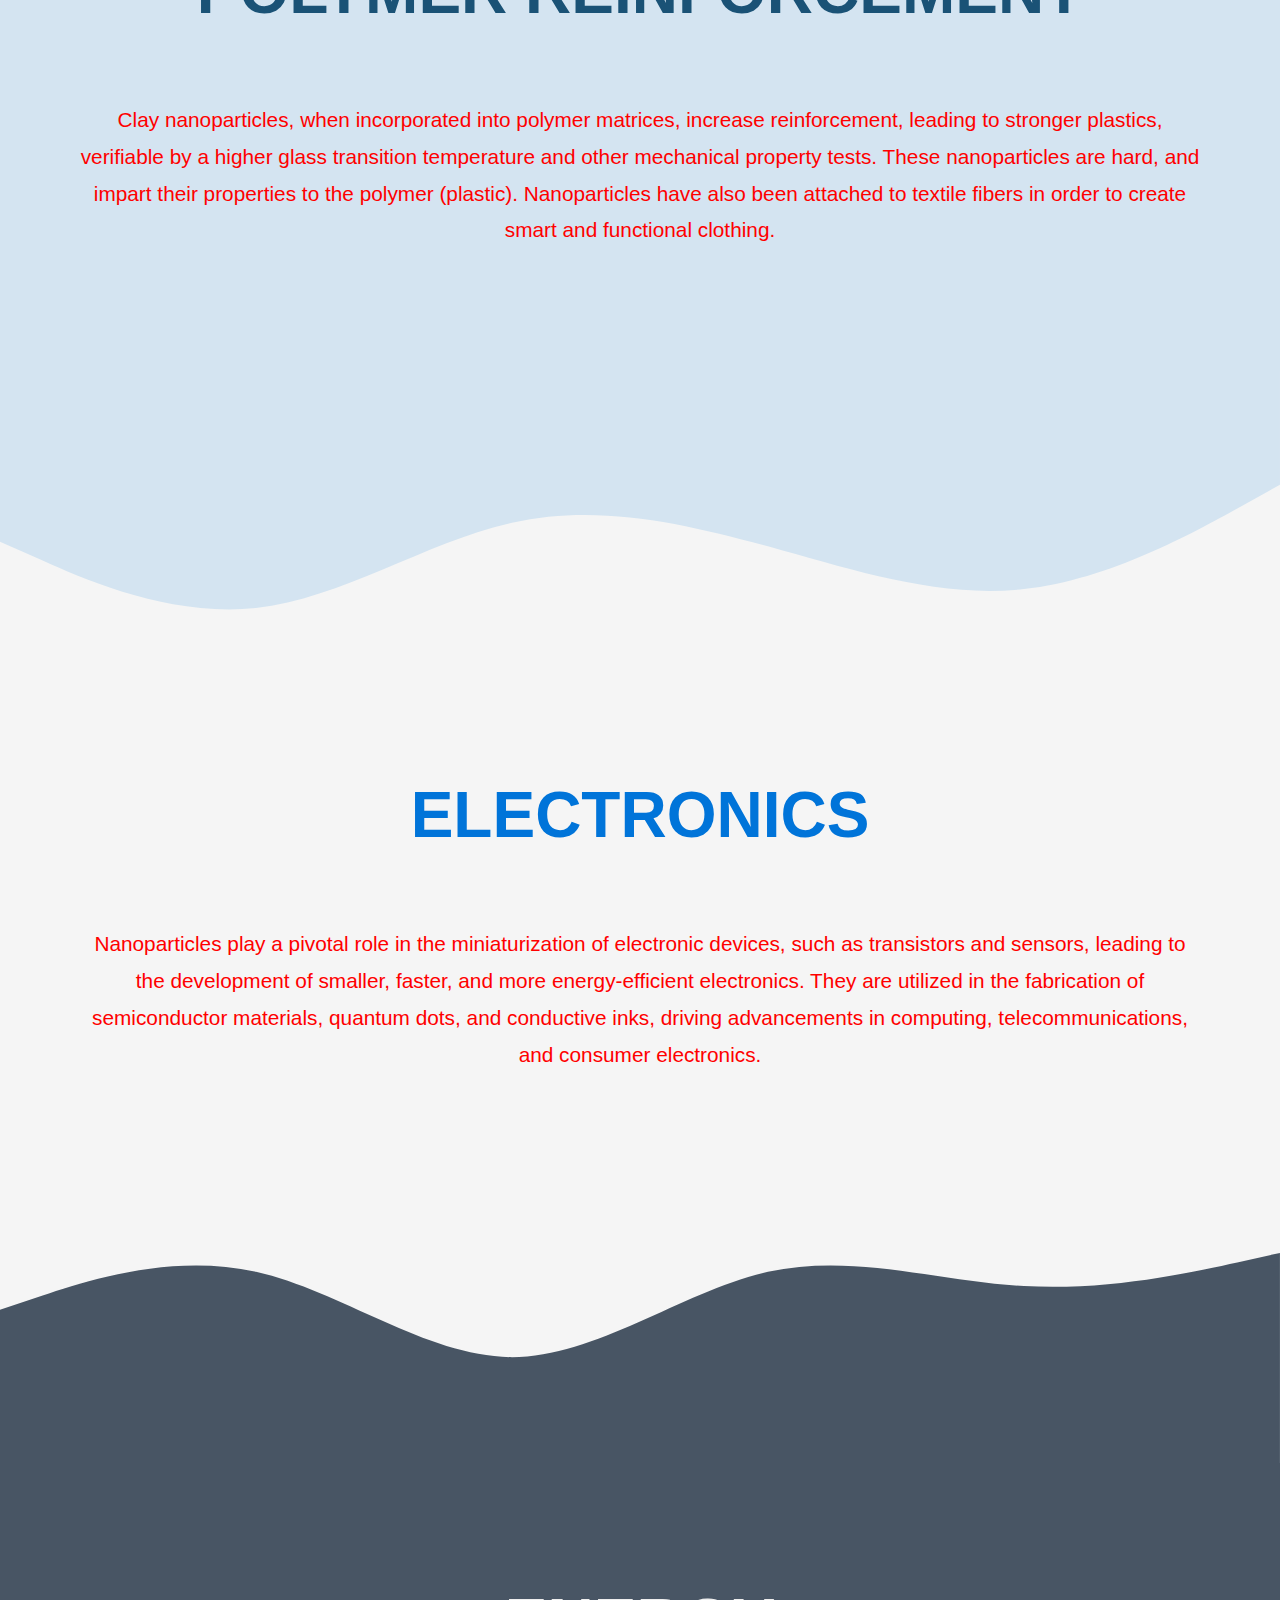
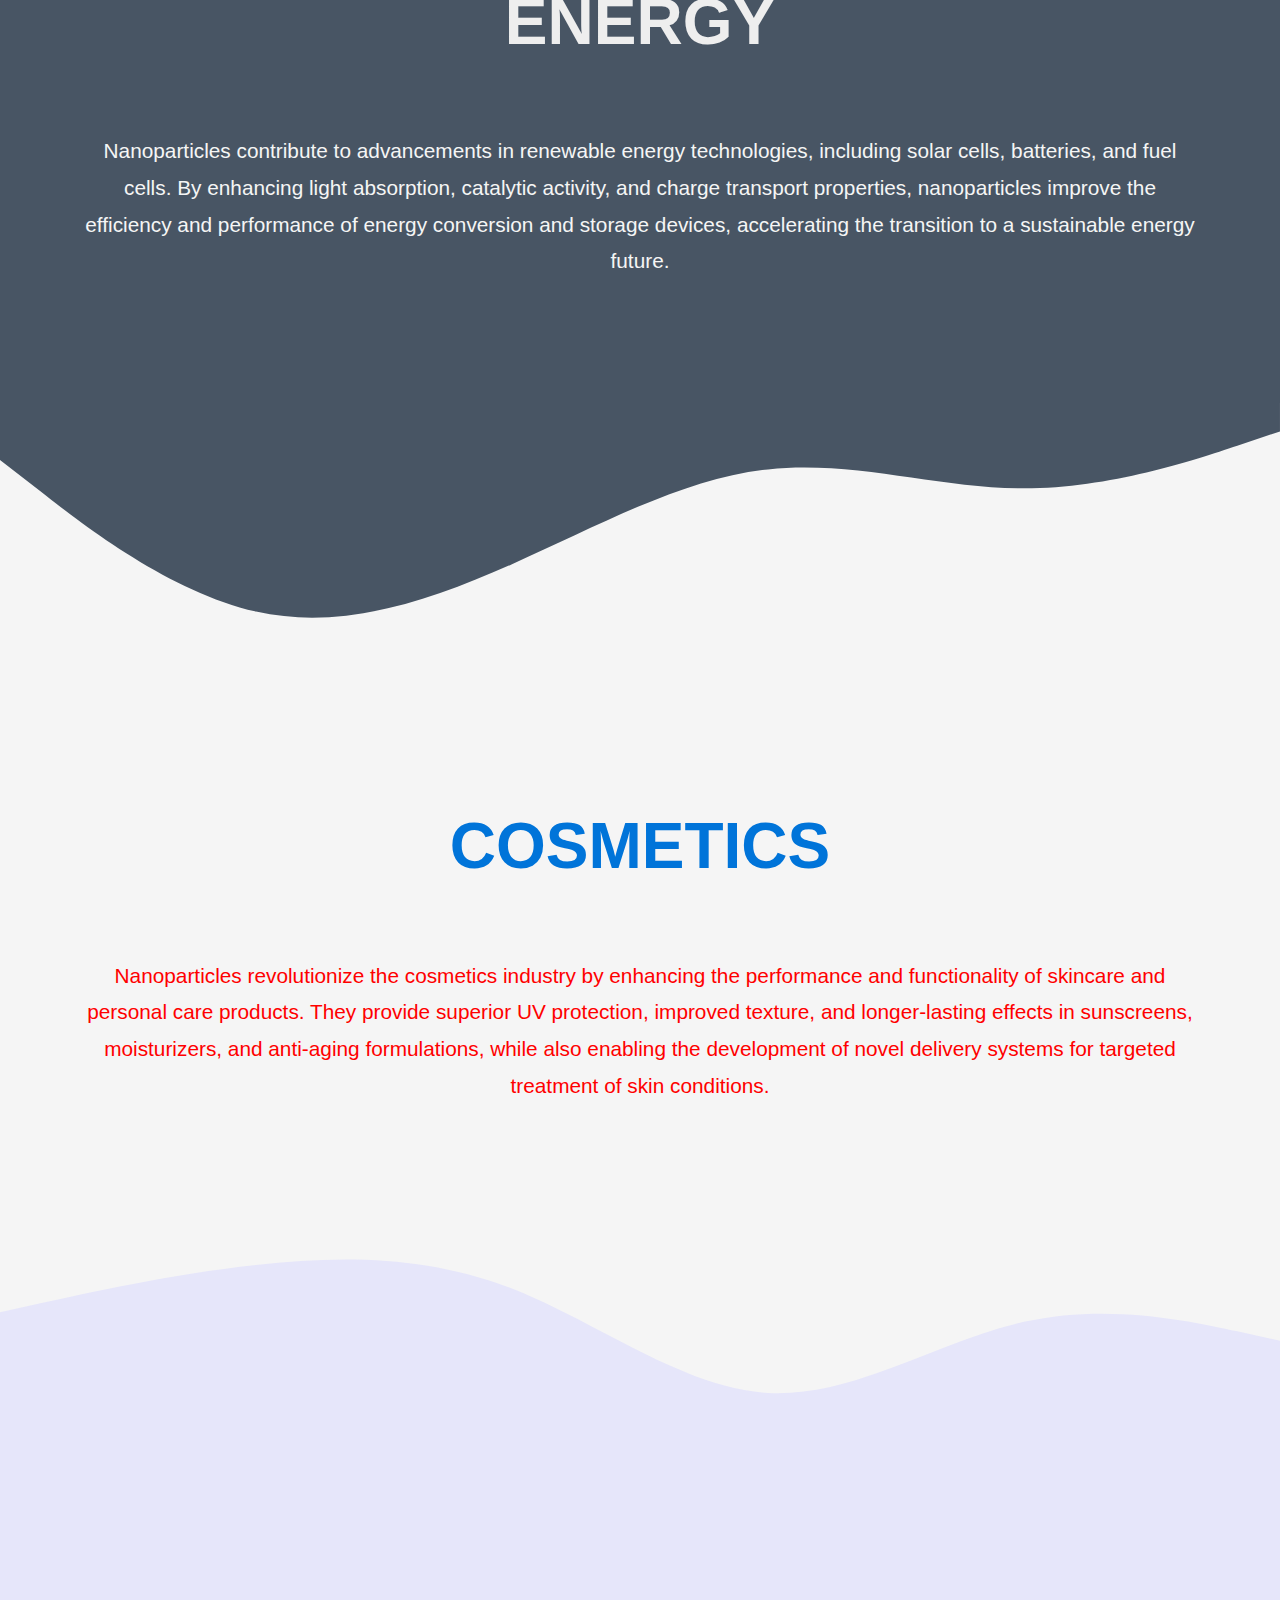
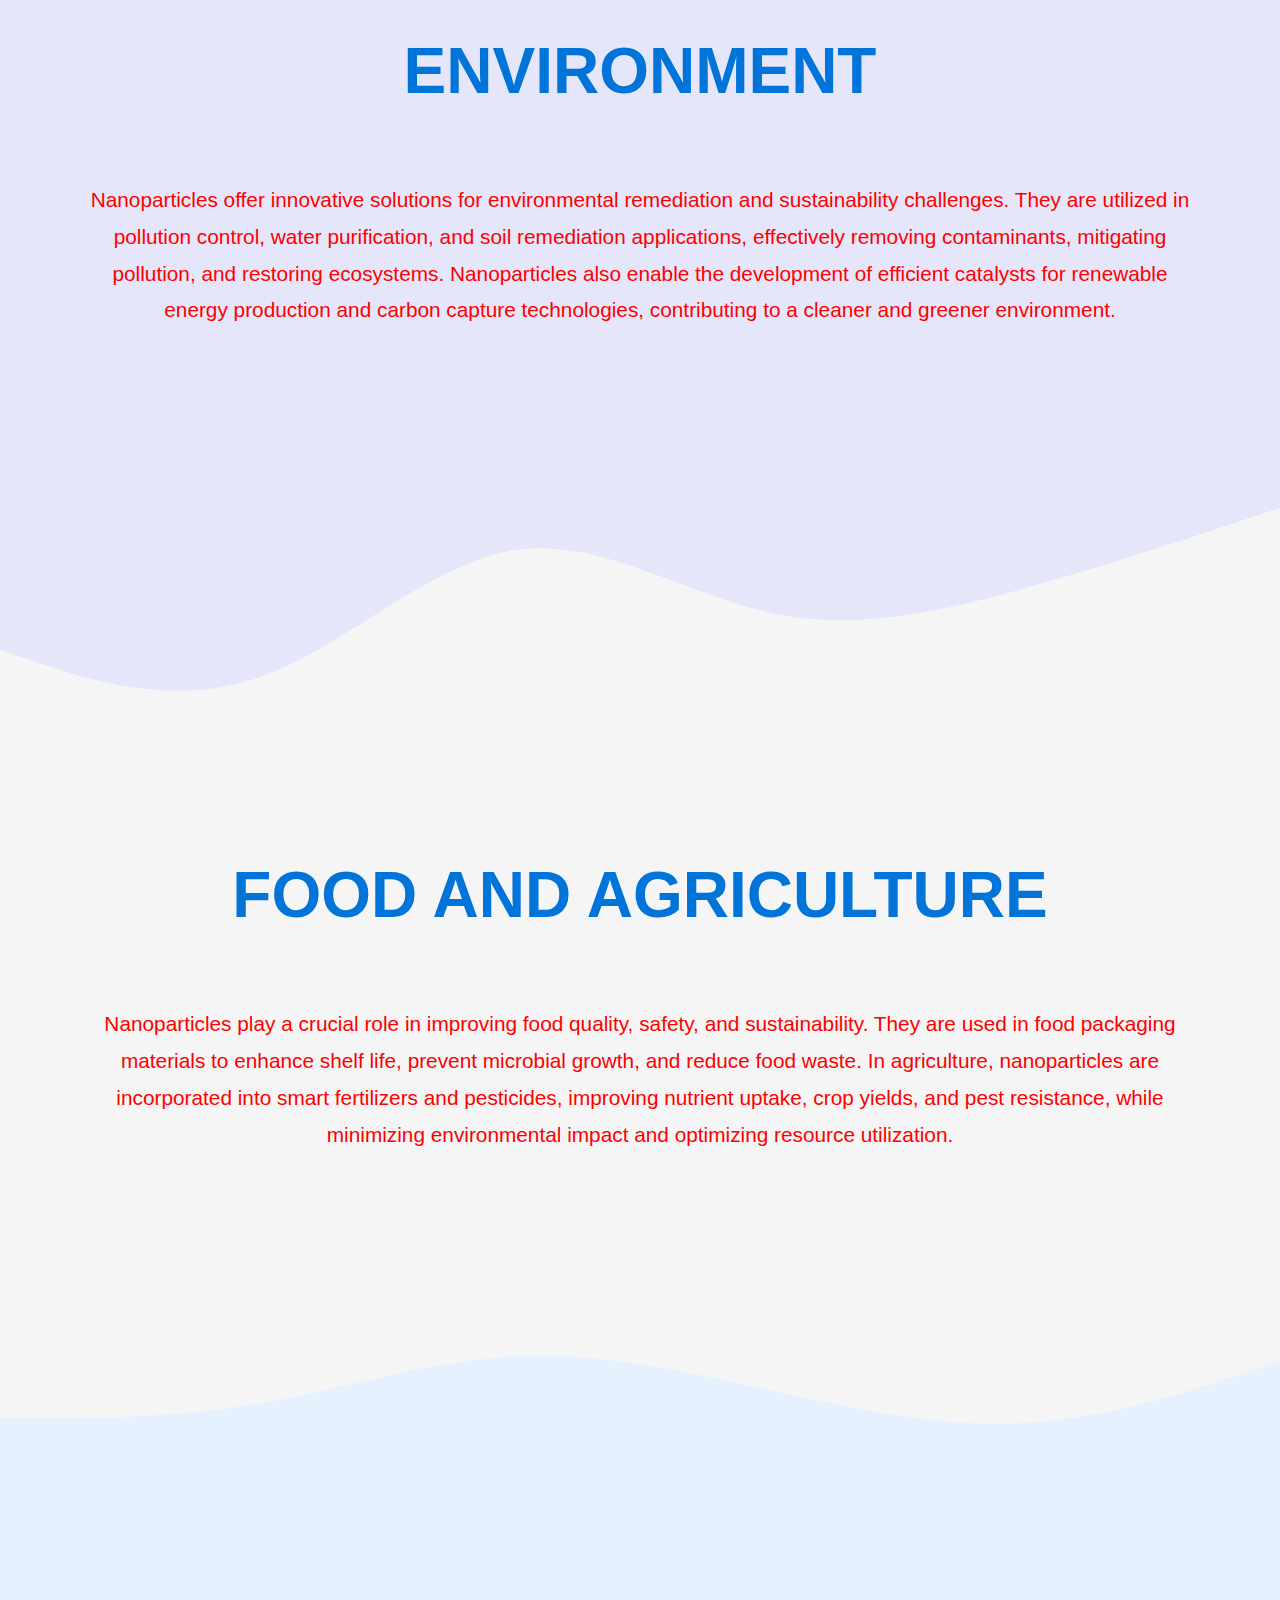
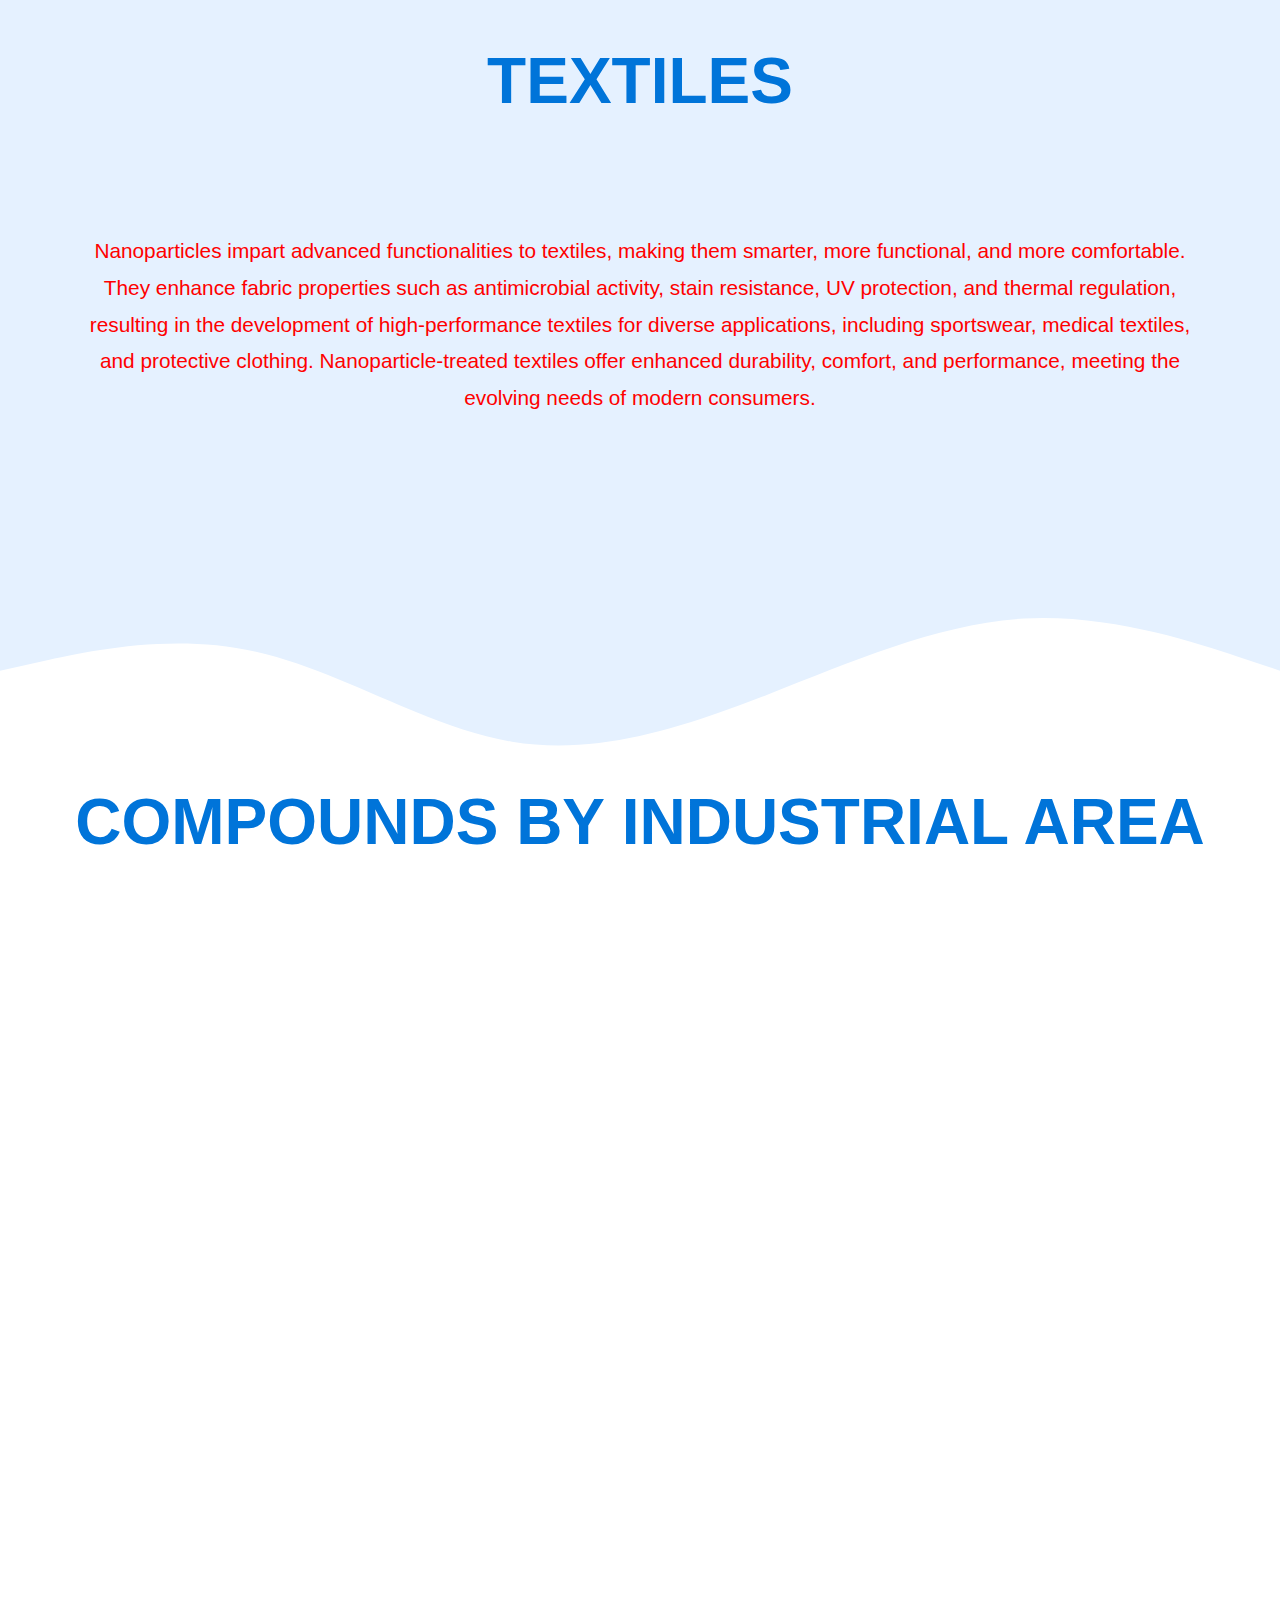
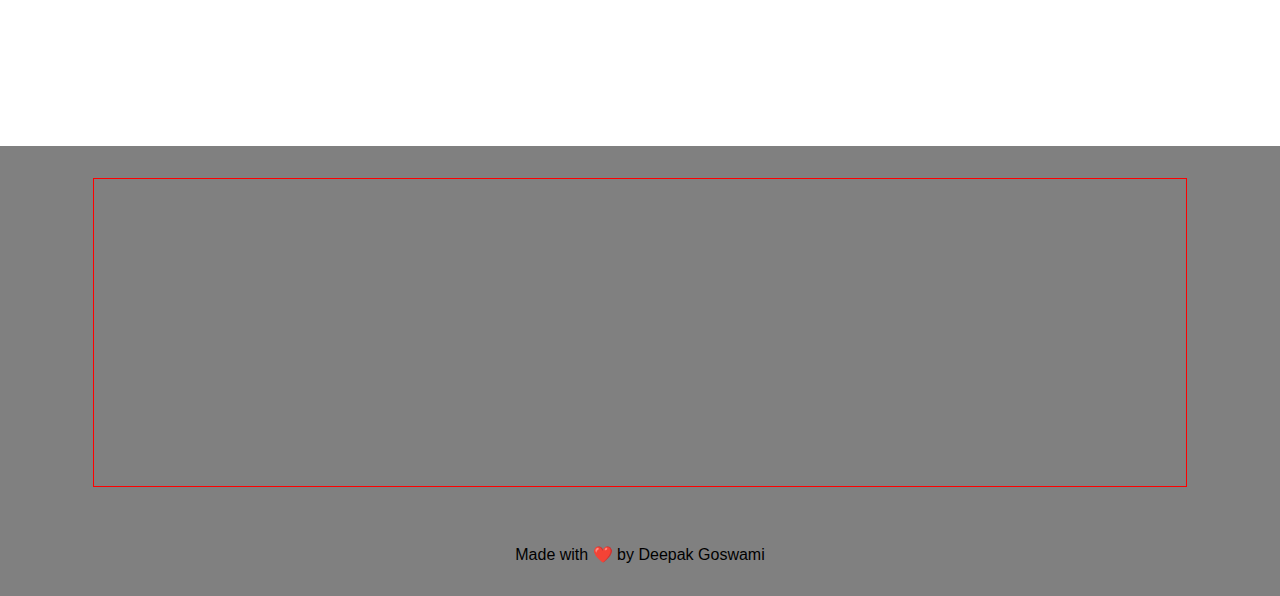
==== commit 9df208dc: "css reformatted" ====
--- a/applications.html
+++ b/applications.html
@@ -3,6 +3,7 @@
   <head>
     <meta charset="UTF-8" />
     <meta name="viewport" content="width=device-width, initial-scale=1.0" />
+
     <title>Nanoparticles: Applications</title>
 
     <link rel="stylesheet" href="style.css" />
@@ -10,204 +11,208 @@
   <body>
     <nav></nav>
 
-    <div class="coverImage">
-      <div class="pageDes">
-        Explore different applications of nanoparticles in various industries and
-        fields.
+    <div class="container applications">
+      <div class="coverImage">
+        <div class="pageDes">
+          Explore different applications of nanoparticles in various industries and
+          fields.
+        </div>
       </div>
+
+      <section class="research">
+        <div class="content">
+          <h2>Biomedical research</h2>
+          <p>
+            NPs can be engineered to have unique compositions and functionalities.
+            For example, they can be used to image biological processes at the
+            cellular level and detect analytes at the attomolar range. NPs can also
+            be used for gene and drug delivery, fluorescent biological labels,
+            detection of proteins, bio-detection of pathogens, and tissue
+            engineering.
+          </p>
+        </div>
+
+        <svg xmlns="http://www.w3.org/2000/svg" viewBox="0 0 1440 320">
+          <path
+            fill="#d4e4f1"
+            fill-opacity="1"
+            d="M0,192L48,202.7C96,213,192,235,288,256C384,277,480,299,576,293.3C672,288,768,256,864,224C960,192,1056,160,1152,170.7C1248,181,1344,235,1392,261.3L1440,288L1440,320L1392,320C1344,320,1248,320,1152,320C1056,320,960,320,864,320C768,320,672,320,576,320C480,320,384,320,288,320C192,320,96,320,48,320L0,320Z"
+          ></path>
+        </svg>
+      </section>
+
+      <section class="reinforcement">
+        <div class="content">
+          <h2>Polymer Reinforcement</h2>
+          <p>
+            Clay nanoparticles, when incorporated into polymer matrices, increase
+            reinforcement, leading to stronger plastics, verifiable by a higher glass
+            transition temperature and other mechanical property tests. These
+            nanoparticles are hard, and impart their properties to the polymer
+            (plastic). Nanoparticles have also been attached to textile fibers in
+            order to create smart and functional clothing.
+          </p>
+        </div>
+      </section>
+
+      <section class="electronics">
+        <svg xmlns="http://www.w3.org/2000/svg" viewBox="0 0 1440 320">
+          <path
+            fill="#d4e4f1"
+            fill-opacity="1"
+            d="M0,192L48,213.3C96,235,192,277,288,266.7C384,256,480,192,576,170.7C672,149,768,171,864,197.3C960,224,1056,256,1152,245.3C1248,235,1344,181,1392,154.7L1440,128L1440,0L1392,0C1344,0,1248,0,1152,0C1056,0,960,0,864,0C768,0,672,0,576,0C480,0,384,0,288,0C192,0,96,0,48,0L0,0Z"
+          ></path>
+        </svg>
+
+        <div class="content">
+          <h2>Electronics</h2>
+          <p>
+            Nanoparticles play a pivotal role in the miniaturization of electronic
+            devices, such as transistors and sensors, leading to the development of
+            smaller, faster, and more energy-efficient electronics. They are utilized
+            in the fabrication of semiconductor materials, quantum dots, and
+            conductive inks, driving advancements in computing, telecommunications,
+            and consumer electronics.
+          </p>
+        </div>
+
+        <svg xmlns="http://www.w3.org/2000/svg" viewBox="0 0 1440 300">
+          <path
+            fill="#485564"
+            fill-opacity="1"
+            d="M0,128L48,112C96,96,192,64,288,85.3C384,107,480,181,576,181.3C672,181,768,107,864,85.3C960,64,1056,96,1152,101.3C1248,107,1344,85,1392,74.7L1440,64L1440,320L1392,320C1344,320,1248,320,1152,320C1056,320,960,320,864,320C768,320,672,320,576,320C480,320,384,320,288,320C192,320,96,320,48,320L0,320Z"
+          ></path>
+        </svg>
+      </section>
+
+      <section class="energy">
+        <div class="content">
+          <h2>Energy</h2>
+          <p>
+            Nanoparticles contribute to advancements in renewable energy
+            technologies, including solar cells, batteries, and fuel cells. By
+            enhancing light absorption, catalytic activity, and charge transport
+            properties, nanoparticles improve the efficiency and performance of
+            energy conversion and storage devices, accelerating the transition to a
+            sustainable energy future.
+          </p>
+        </div>
+      </section>
+
+      <section class="cosmetics">
+        <svg xmlns="http://www.w3.org/2000/svg" viewBox="0 0 1440 320">
+          <path
+            fill="#485564"
+            fill-opacity="1"
+            d="M0,64L48,101.3C96,139,192,213,288,234.7C384,256,480,224,576,181.3C672,139,768,85,864,74.7C960,64,1056,96,1152,96C1248,96,1344,64,1392,48L1440,32L1440,0L1392,0C1344,0,1248,0,1152,0C1056,0,960,0,864,0C768,0,672,0,576,0C480,0,384,0,288,0C192,0,96,0,48,0L0,0Z"
+          ></path>
+        </svg>
+
+        <div class="content">
+          <h2>Cosmetics</h2>
+          <p>
+            Nanoparticles revolutionize the cosmetics industry by enhancing the
+            performance and functionality of skincare and personal care products.
+            They provide superior UV protection, improved texture, and longer-lasting
+            effects in sunscreens, moisturizers, and anti-aging formulations, while
+            also enabling the development of novel delivery systems for targeted
+            treatment of skin conditions.
+          </p>
+        </div>
+
+        <svg xmlns="http://www.w3.org/2000/svg" viewBox="0 0 1440 320">
+          <path
+            fill="#e6e6fa"
+            fill-opacity="1"
+            d="M0,96L48,85.3C96,75,192,53,288,42.7C384,32,480,32,576,69.3C672,107,768,181,864,186.7C960,192,1056,128,1152,106.7C1248,85,1344,107,1392,117.3L1440,128L1440,320L1392,320C1344,320,1248,320,1152,320C1056,320,960,320,864,320C768,320,672,320,576,320C480,320,384,320,288,320C192,320,96,320,48,320L0,320Z"
+          ></path>
+        </svg>
+      </section>
+
+      <section class="environment">
+        <div class="content">
+          <h2>Environment</h2>
+          <p>
+            Nanoparticles offer innovative solutions for environmental remediation
+            and sustainability challenges. They are utilized in pollution control,
+            water purification, and soil remediation applications, effectively
+            removing contaminants, mitigating pollution, and restoring ecosystems.
+            Nanoparticles also enable the development of efficient catalysts for
+            renewable energy production and carbon capture technologies, contributing
+            to a cleaner and greener environment.
+          </p>
+        </div>
+      </section>
+
+      <section class="food-and-agriculture">
+        <svg xmlns="http://www.w3.org/2000/svg" viewBox="0 0 1440 320">
+          <path
+            fill="#e6e6fa"
+            fill-opacity="1"
+            d="M0,224L48,240C96,256,192,288,288,256C384,224,480,128,576,112C672,96,768,160,864,181.3C960,203,1056,181,1152,154.7C1248,128,1344,96,1392,80L1440,64L1440,0L1392,0C1344,0,1248,0,1152,0C1056,0,960,0,864,0C768,0,672,0,576,0C480,0,384,0,288,0C192,0,96,0,48,0L0,0Z"
+          ></path>
+        </svg>
+
+        <div class="content">
+          <h2>Food and Agriculture</h2>
+          <p>
+            Nanoparticles play a crucial role in improving food quality, safety, and
+            sustainability. They are used in food packaging materials to enhance
+            shelf life, prevent microbial growth, and reduce food waste. In
+            agriculture, nanoparticles are incorporated into smart fertilizers and
+            pesticides, improving nutrient uptake, crop yields, and pest resistance,
+            while minimizing environmental impact and optimizing resource
+            utilization.
+          </p>
+        </div>
+
+        <svg xmlns="http://www.w3.org/2000/svg" viewBox="0 0 1440 320">
+          <path
+            fill="#e5f1ff"
+            fill-opacity="1"
+            d="M0,160L48,160C96,160,192,160,288,144C384,128,480,96,576,90.7C672,85,768,107,864,128C960,149,1056,171,1152,165.3C1248,160,1344,128,1392,112L1440,96L1440,320L1392,320C1344,320,1248,320,1152,320C1056,320,960,320,864,320C768,320,672,320,576,320C480,320,384,320,288,320C192,320,96,320,48,320L0,320Z"
+          ></path>
+        </svg>
+      </section>
+
+      <section class="textiles">
+        <div class="content">
+          <h2>Textiles</h2>
+          <p>
+            Nanoparticles impart advanced functionalities to textiles, making them
+            smarter, more functional, and more comfortable. They enhance fabric
+            properties such as antimicrobial activity, stain resistance, UV
+            protection, and thermal regulation, resulting in the development of
+            high-performance textiles for diverse applications, including sportswear,
+            medical textiles, and protective clothing. Nanoparticle-treated textiles
+            offer enhanced durability, comfort, and performance, meeting the evolving
+            needs of modern consumers.
+          </p>
+        </div>
+      </section>
+
+      <section class="compounds">
+        <svg xmlns="http://www.w3.org/2000/svg" viewBox="0 0 1440 320">
+          <path
+            fill="#e5f1ff"
+            fill-opacity="1"
+            d="M0,192L48,181.3C96,171,192,149,288,170.7C384,192,480,256,576,272C672,288,768,256,864,218.7C960,181,1056,139,1152,133.3C1248,128,1344,160,1392,176L1440,192L1440,0L1392,0C1344,0,1248,0,1152,0C1056,0,960,0,864,0C768,0,672,0,576,0C480,0,384,0,288,0C192,0,96,0,48,0L0,0Z"
+          ></path>
+        </svg>
+
+        <div class="content">
+          <h2>Compounds by Industrial Area</h2>
+          <div class="wiki">
+            <iframe
+              src="https://en.wikipedia.org/wiki/Nanoparticle#Compounds_by_industrial_area"
+              frameborder="0"
+              class="table"
+              scrolling="no"
+            ></iframe>
+          </div>
+        </div>
+      </section>
     </div>
-
-    <section class="research">
-      <div class="content">
-        <h2>Biomedical research</h2>
-        <p>
-          NPs can be engineered to have unique compositions and functionalities. For
-          example, they can be used to image biological processes at the cellular
-          level and detect analytes at the attomolar range. NPs can also be used for
-          gene and drug delivery, fluorescent biological labels, detection of
-          proteins, bio-detection of pathogens, and tissue engineering.
-        </p>
-      </div>
-
-      <svg xmlns="http://www.w3.org/2000/svg" viewBox="0 0 1440 320">
-        <path
-          fill="#d4e4f1"
-          fill-opacity="1"
-          d="M0,192L48,202.7C96,213,192,235,288,256C384,277,480,299,576,293.3C672,288,768,256,864,224C960,192,1056,160,1152,170.7C1248,181,1344,235,1392,261.3L1440,288L1440,320L1392,320C1344,320,1248,320,1152,320C1056,320,960,320,864,320C768,320,672,320,576,320C480,320,384,320,288,320C192,320,96,320,48,320L0,320Z"
-        ></path>
-      </svg>
-    </section>
-
-    <section class="reinforcement">
-      <div class="content">
-        <h2>Polymer Reinforcement</h2>
-        <p>
-          Clay nanoparticles, when incorporated into polymer matrices, increase
-          reinforcement, leading to stronger plastics, verifiable by a higher glass
-          transition temperature and other mechanical property tests. These
-          nanoparticles are hard, and impart their properties to the polymer
-          (plastic). Nanoparticles have also been attached to textile fibers in order
-          to create smart and functional clothing.
-        </p>
-      </div>
-    </section>
-
-    <section class="electronics">
-      <svg xmlns="http://www.w3.org/2000/svg" viewBox="0 0 1440 320">
-        <path
-          fill="#d4e4f1"
-          fill-opacity="1"
-          d="M0,192L48,213.3C96,235,192,277,288,266.7C384,256,480,192,576,170.7C672,149,768,171,864,197.3C960,224,1056,256,1152,245.3C1248,235,1344,181,1392,154.7L1440,128L1440,0L1392,0C1344,0,1248,0,1152,0C1056,0,960,0,864,0C768,0,672,0,576,0C480,0,384,0,288,0C192,0,96,0,48,0L0,0Z"
-        ></path>
-      </svg>
-
-      <div class="content">
-        <h2>Electronics</h2>
-        <p>
-          Nanoparticles play a pivotal role in the miniaturization of electronic
-          devices, such as transistors and sensors, leading to the development of
-          smaller, faster, and more energy-efficient electronics. They are utilized
-          in the fabrication of semiconductor materials, quantum dots, and conductive
-          inks, driving advancements in computing, telecommunications, and consumer
-          electronics.
-        </p>
-      </div>
-
-      <svg xmlns="http://www.w3.org/2000/svg" viewBox="0 0 1440 300">
-        <path
-          fill="#485564"
-          fill-opacity="1"
-          d="M0,128L48,112C96,96,192,64,288,85.3C384,107,480,181,576,181.3C672,181,768,107,864,85.3C960,64,1056,96,1152,101.3C1248,107,1344,85,1392,74.7L1440,64L1440,320L1392,320C1344,320,1248,320,1152,320C1056,320,960,320,864,320C768,320,672,320,576,320C480,320,384,320,288,320C192,320,96,320,48,320L0,320Z"
-        ></path>
-      </svg>
-    </section>
-
-    <section class="energy">
-      <div class="content">
-        <h2>Energy</h2>
-        <p>
-          Nanoparticles contribute to advancements in renewable energy technologies,
-          including solar cells, batteries, and fuel cells. By enhancing light
-          absorption, catalytic activity, and charge transport properties,
-          nanoparticles improve the efficiency and performance of energy conversion
-          and storage devices, accelerating the transition to a sustainable energy
-          future.
-        </p>
-      </div>
-    </section>
-
-    <section class="cosmetics">
-      <svg xmlns="http://www.w3.org/2000/svg" viewBox="0 0 1440 320">
-        <path
-          fill="#485564"
-          fill-opacity="1"
-          d="M0,64L48,101.3C96,139,192,213,288,234.7C384,256,480,224,576,181.3C672,139,768,85,864,74.7C960,64,1056,96,1152,96C1248,96,1344,64,1392,48L1440,32L1440,0L1392,0C1344,0,1248,0,1152,0C1056,0,960,0,864,0C768,0,672,0,576,0C480,0,384,0,288,0C192,0,96,0,48,0L0,0Z"
-        ></path>
-      </svg>
-
-      <div class="content">
-        <h2>Cosmetics</h2>
-        <p>
-          Nanoparticles revolutionize the cosmetics industry by enhancing the
-          performance and functionality of skincare and personal care products. They
-          provide superior UV protection, improved texture, and longer-lasting
-          effects in sunscreens, moisturizers, and anti-aging formulations, while
-          also enabling the development of novel delivery systems for targeted
-          treatment of skin conditions.
-        </p>
-      </div>
-
-      <svg xmlns="http://www.w3.org/2000/svg" viewBox="0 0 1440 320">
-        <path
-          fill="#e6e6fa"
-          fill-opacity="1"
-          d="M0,96L48,85.3C96,75,192,53,288,42.7C384,32,480,32,576,69.3C672,107,768,181,864,186.7C960,192,1056,128,1152,106.7C1248,85,1344,107,1392,117.3L1440,128L1440,320L1392,320C1344,320,1248,320,1152,320C1056,320,960,320,864,320C768,320,672,320,576,320C480,320,384,320,288,320C192,320,96,320,48,320L0,320Z"
-        ></path>
-      </svg>
-    </section>
-
-    <section class="environment">
-      <div class="content">
-        <h2>Environment</h2>
-        <p>
-          Nanoparticles offer innovative solutions for environmental remediation and
-          sustainability challenges. They are utilized in pollution control, water
-          purification, and soil remediation applications, effectively removing
-          contaminants, mitigating pollution, and restoring ecosystems. Nanoparticles
-          also enable the development of efficient catalysts for renewable energy
-          production and carbon capture technologies, contributing to a cleaner and
-          greener environment.
-        </p>
-      </div>
-    </section>
-
-    <section class="food-and-agriculture">
-      <svg xmlns="http://www.w3.org/2000/svg" viewBox="0 0 1440 320">
-        <path
-          fill="#e6e6fa"
-          fill-opacity="1"
-          d="M0,224L48,240C96,256,192,288,288,256C384,224,480,128,576,112C672,96,768,160,864,181.3C960,203,1056,181,1152,154.7C1248,128,1344,96,1392,80L1440,64L1440,0L1392,0C1344,0,1248,0,1152,0C1056,0,960,0,864,0C768,0,672,0,576,0C480,0,384,0,288,0C192,0,96,0,48,0L0,0Z"
-        ></path>
-      </svg>
-
-      <div class="content">
-        <h2>Food and Agriculture</h2>
-        <p>
-          Nanoparticles play a crucial role in improving food quality, safety, and
-          sustainability. They are used in food packaging materials to enhance shelf
-          life, prevent microbial growth, and reduce food waste. In agriculture,
-          nanoparticles are incorporated into smart fertilizers and pesticides,
-          improving nutrient uptake, crop yields, and pest resistance, while
-          minimizing environmental impact and optimizing resource utilization.
-        </p>
-      </div>
-
-      <svg xmlns="http://www.w3.org/2000/svg" viewBox="0 0 1440 320">
-        <path
-          fill="#e5f1ff"
-          fill-opacity="1"
-          d="M0,160L48,160C96,160,192,160,288,144C384,128,480,96,576,90.7C672,85,768,107,864,128C960,149,1056,171,1152,165.3C1248,160,1344,128,1392,112L1440,96L1440,320L1392,320C1344,320,1248,320,1152,320C1056,320,960,320,864,320C768,320,672,320,576,320C480,320,384,320,288,320C192,320,96,320,48,320L0,320Z"
-        ></path>
-      </svg>
-    </section>
-
-    <section class="textiles">
-      <div class="content">
-        <h2>Textiles</h2>
-        <p>
-          Nanoparticles impart advanced functionalities to textiles, making them
-          smarter, more functional, and more comfortable. They enhance fabric
-          properties such as antimicrobial activity, stain resistance, UV protection,
-          and thermal regulation, resulting in the development of high-performance
-          textiles for diverse applications, including sportswear, medical textiles,
-          and protective clothing. Nanoparticle-treated textiles offer enhanced
-          durability, comfort, and performance, meeting the evolving needs of modern
-          consumers.
-        </p>
-      </div>
-    </section>
-
-    <section class="compounds">
-      <svg xmlns="http://www.w3.org/2000/svg" viewBox="0 0 1440 320">
-        <path
-          fill="#e5f1ff"
-          fill-opacity="1"
-          d="M0,192L48,181.3C96,171,192,149,288,170.7C384,192,480,256,576,272C672,288,768,256,864,218.7C960,181,1056,139,1152,133.3C1248,128,1344,160,1392,176L1440,192L1440,0L1392,0C1344,0,1248,0,1152,0C1056,0,960,0,864,0C768,0,672,0,576,0C480,0,384,0,288,0C192,0,96,0,48,0L0,0Z"
-        ></path>
-      </svg>
-
-      <div class="content">
-        <h2>Compounds by Industrial Area</h2>
-        <div class="wiki">
-          <iframe
-            src="https://en.wikipedia.org/wiki/Nanoparticle#Compounds_by_industrial_area"
-            frameborder="0"
-            class="table"
-            scrolling="no"
-          ></iframe>
-        </div>
-      </div>
-    </section>
 
     <footer></footer>
 
--- a/style.css
+++ b/style.css
@@ -52,8 +52,7 @@
   }
 }
 
-.coverImage {
-  background-image: url(assets/microscope.jpg);
+.container .coverImage {
   background-size: cover;
   height: 60vh;
 
@@ -71,212 +70,227 @@
   }
 }
 
+section {
+  position: relative;
+
+  .bg-image {
+    height: 100%;
+    opacity: 0.1;
+    position: absolute;
+    width: 100%;
+    z-index: 1;
+  }
+
+  .content {
+    align-items: center;
+    display: flex;
+    flex-direction: column;
+    height: 60vh;
+    justify-content: space-evenly;
+    padding: 5rem;
+    text-align: center;
+
+    h2 {
+      color: #0074d9;
+      font-size: 4rem;
+      font-weight: 700;
+      margin-bottom: 2rem;
+      text-transform: uppercase;
+    }
+
+    p {
+      color: #ff0000;
+      font-size: 1.3rem;
+      line-height: 2.3rem;
+      text-align: center;
+    }
+  }
+
+  svg {
+    background-color: transparent;
+    display: block;
+    position: relative;
+    z-index: 1;
+  }
+}
+
 /* Home page */
-.imageBox {
-  background-color: black;
-  height: calc(100vh - 50px);
-  overflow: hidden;
-  position: relative;
-}
-
-.imageBox .sceneRange {
-  align-items: center;
-  backdrop-filter: blur(10px);
-  background-color: rgba(255, 255, 255, 0.2);
-  border-radius: 2rem;
-  display: flex;
-  height: 40px;
-  justify-content: center;
-  margin-right: 50px;
-  margin-top: auto;
-  opacity: 0.8;
-  padding: 10px;
-  position: absolute;
-  right: 0;
-  transform-origin: right bottom;
-  transform: rotate(-90deg);
-  width: 400px;
-}
-
-input[type="range"] {
-  appearance: none;
-  background: #fff;
-  border-radius: 5px;
-  display: block;
-  height: 1px;
-  outline: 0;
-  width: 100%;
-}
-
-input[type="range"]::-webkit-slider-thumb {
-  appearance: none;
-  background-color: #2fb0fc;
-  border-radius: 50%;
-  cursor: grab;
-  height: 25px;
-  transition: 0.1s ease-in-out;
-  width: 25px;
-}
-
-input[type="range"]::-webkit-slider-thumb:active {
-  cursor: grabbing;
-  transform: scale(1.2);
-}
-
-#sceneImg {
-  height: 100%;
-  object-fit: fill;
-  width: 100%;
-}
-
-.content {
-  align-items: center;
-  display: flex;
-  flex-direction: column;
-  height: 60vh;
-  justify-content: space-evenly;
-  padding: 5rem;
-  text-align: center;
-}
-
-h2 {
-  color: #0074d9;
-  font-size: 4rem;
-  font-weight: 700;
-  margin-bottom: 2rem;
-  text-transform: uppercase;
-}
-
-p {
-  color: #111111;
-  font-size: 1.3rem;
-  line-height: 2.3rem;
-  text-align: center;
-}
-
-body > section {
-  position: relative;
-}
-
-.bg-image {
-  height: 100%;
-  opacity: 0.1;
-  position: absolute;
-  width: 100%;
-  z-index: 1;
-}
-
-svg {
-  background-color: transparent;
-  display: block;
-  position: relative;
-  z-index: 1;
-}
-
-.definition {
-  background-color: #f5f5f5;
-
-  .bg-image {
-    background-image: url(assets/clipart_1.png);
-  }
-}
-
-.properties {
-  background-color: #708090;
-
-  h2 {
-    color: #fff;
-  }
-
-  p {
-    color: #fff;
-  }
-}
-
-.importance {
-  background-color: #f5f5f5;
-
-  .bg-image {
-    background-image: url(assets/clipart_2.png);
-    opacity: 0.17;
+.index {
+  .imageBox {
+    background-color: black;
+    height: calc(100vh - 50px);
+    overflow: hidden;
+    position: relative;
+
+    .sceneRange {
+      align-items: center;
+      backdrop-filter: blur(10px);
+      background-color: rgba(255, 255, 255, 0.2);
+      border-radius: 2rem;
+      display: flex;
+      height: 40px;
+      justify-content: center;
+      margin-right: 50px;
+      margin-top: auto;
+      opacity: 0.8;
+      padding: 10px;
+      position: absolute;
+      right: 0;
+      transform-origin: right bottom;
+      transform: rotate(-90deg);
+      width: 400px;
+
+      input[type="range"] {
+        appearance: none;
+        background: #fff;
+        border-radius: 5px;
+        display: block;
+        height: 1px;
+        outline: 0;
+        width: 100%;
+      }
+
+      input[type="range"]::-webkit-slider-thumb {
+        appearance: none;
+        background-color: #2fb0fc;
+        border-radius: 50%;
+        cursor: grab;
+        height: 25px;
+        transition: 0.1s ease-in-out;
+        width: 25px;
+      }
+
+      input[type="range"]::-webkit-slider-thumb:active {
+        cursor: grabbing;
+        transform: scale(1.2);
+      }
+    }
+
+    #sceneImg {
+      height: 100%;
+      object-fit: fill;
+      width: 100%;
+    }
+  }
+
+  .definition {
+    background-color: #f5f5f5;
+
+    .bg-image {
+      background-image: url(assets/clipart_1.png);
+    }
+  }
+
+  .properties {
+    background-color: #708090;
+
+    h2 {
+      color: #fff;
+    }
+
+    p {
+      color: #fff;
+    }
+  }
+
+  .importance {
+    background-color: #f5f5f5;
+
+    .bg-image {
+      background-image: url(assets/clipart_2.png);
+      opacity: 0.17;
+    }
   }
 }
 
 /* Applications page */
-.research {
-  background-color: #f5f5f5;
-
-  .content {
-    padding-bottom: 0;
-  }
-}
-
-.reinforcement {
-  background-color: #d4e4f1;
-
-  h2 {
-    color: #1a5276;
-  }
-}
-
-.electronics {
-  background-color: #f5f5f5;
-}
-
-.energy {
-  background-color: #485564;
-
-  h2 {
-    color: #eee;
-  }
-
-  p {
-    color: #f5f5f5;
-  }
-}
-
-.cosmetics {
-  background-color: #f5f5f5;
-}
-
-.environment {
-  background-color: #e6e6fa;
-}
-
-.food-and-agriculture {
-  background-color: #f5f5f5;
-}
-
-.textiles {
-  background-color: #e5f1ff;
-
-  .content {
-    padding-bottom: 0;
-    padding-top: 0;
-  }
-}
-
-.compounds {
-  /* defining these values to override .content values for wikiTable */
-  .content {
-    height: auto;
-    padding: 0;
-    text-align: left;
-
-    .wiki {
-      height: 95vh;
-      margin: auto;
-      overflow: hidden;
-      position: relative;
-      width: 75%;
-
-      .table {
-        height: 1500px;
-        margin-left: -400px;
-        margin-top: -132px;
-        position: absolute;
-        width: 1800px;
-      }
-    }
-  }
-}
+.applications {
+  .coverImage {
+    background-image: url(assets/microscope.jpg);
+  }
+
+  .research {
+    background-color: #f5f5f5;
+
+    .content {
+      padding-bottom: 0;
+    }
+  }
+
+  .reinforcement {
+    background-color: #d4e4f1;
+
+    h2 {
+      color: #1a5276;
+    }
+  }
+
+  .electronics {
+    background-color: #f5f5f5;
+  }
+
+  .energy {
+    background-color: #485564;
+
+    h2 {
+      color: #eee;
+    }
+
+    p {
+      color: #f5f5f5;
+    }
+  }
+
+  .cosmetics {
+    background-color: #f5f5f5;
+  }
+
+  .environment {
+    background-color: #e6e6fa;
+  }
+
+  .food-and-agriculture {
+    background-color: #f5f5f5;
+  }
+
+  .textiles {
+    background-color: #e5f1ff;
+
+    .content {
+      padding-bottom: 0;
+      padding-top: 0;
+    }
+  }
+
+  .compounds {
+    /* defining these values to override .content values for wikiTable */
+    .content {
+      height: auto;
+      padding: 0;
+      text-align: left;
+
+      .wiki {
+        height: 95vh;
+        margin: auto;
+        overflow: hidden;
+        position: relative;
+        width: 75%;
+
+        .table {
+          height: 1500px;
+          margin-left: -400px;
+          margin-top: -132px;
+          position: absolute;
+          width: 1800px;
+        }
+      }
+    }
+  }
+}
+
+/* Innovations */
+.innovations {
+  .coverImage {
+    background-image: url(assets/laboratory.jpg);
+  }
+}
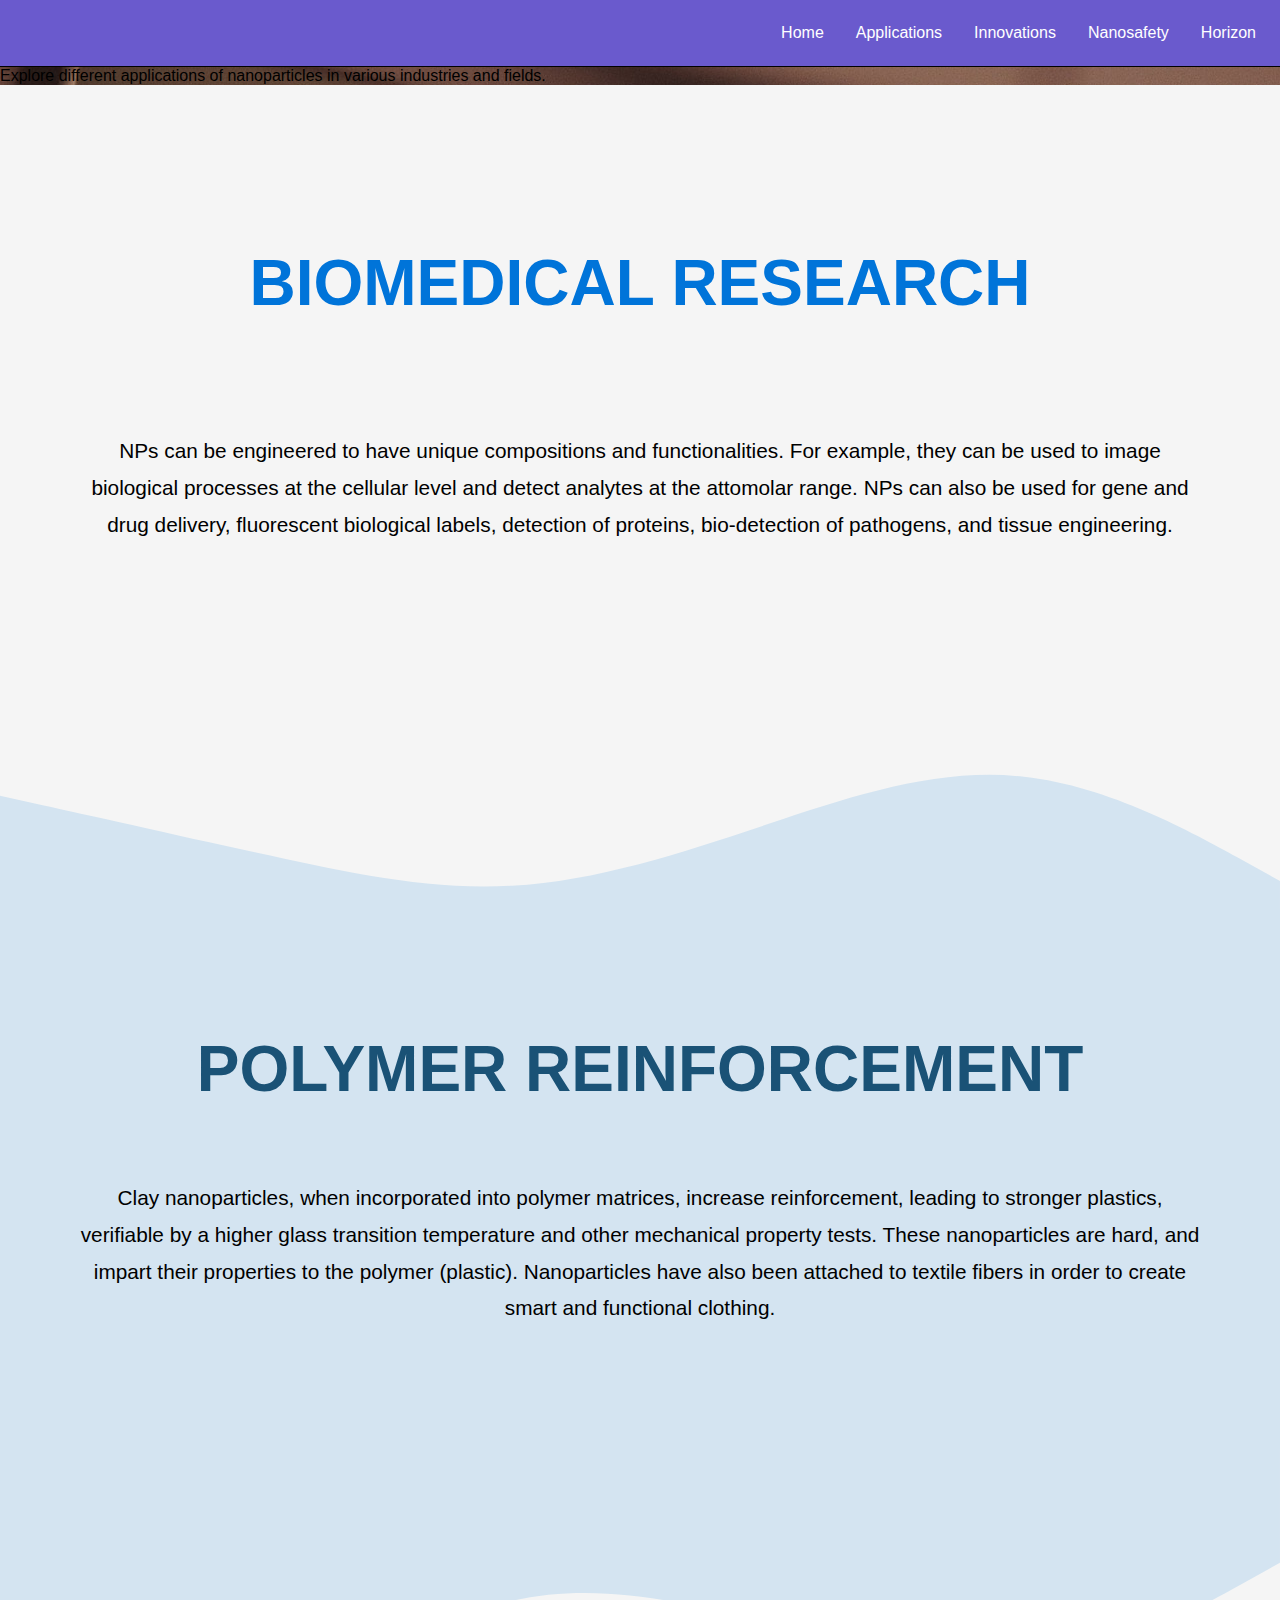
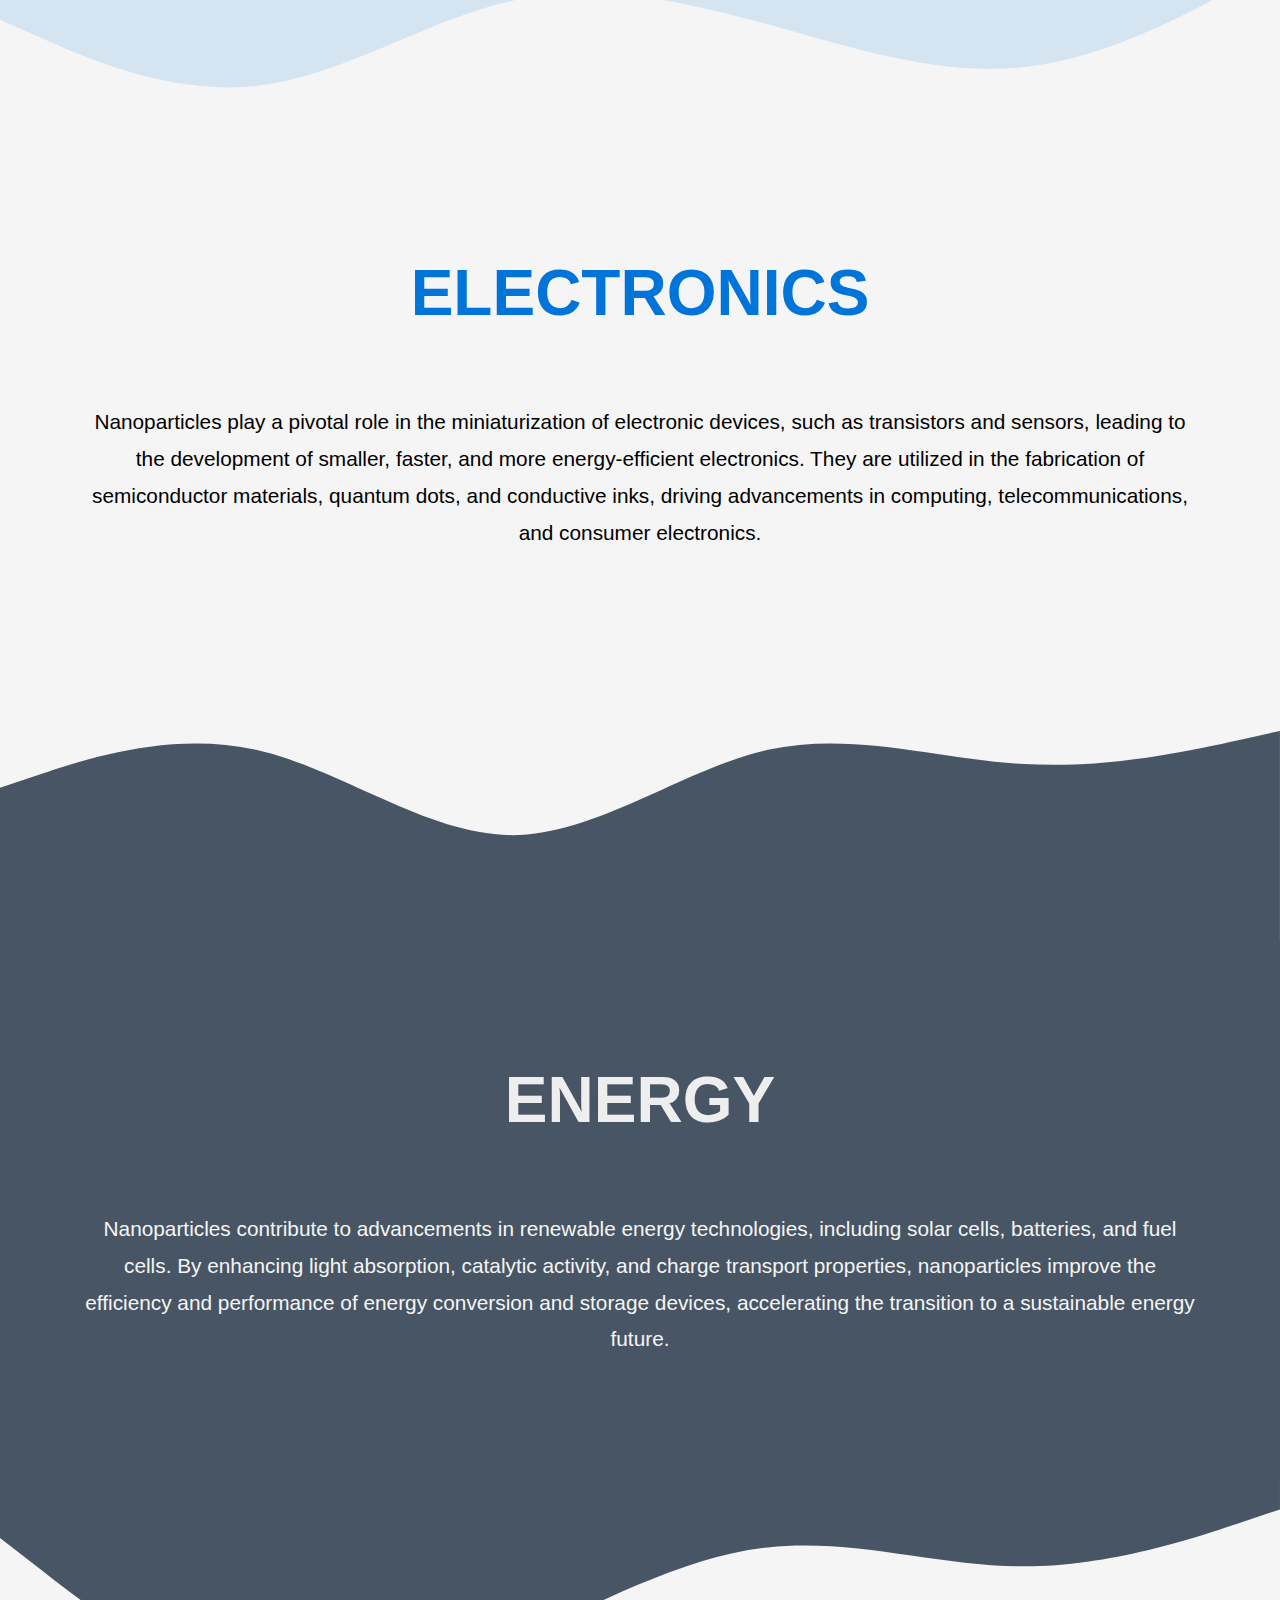
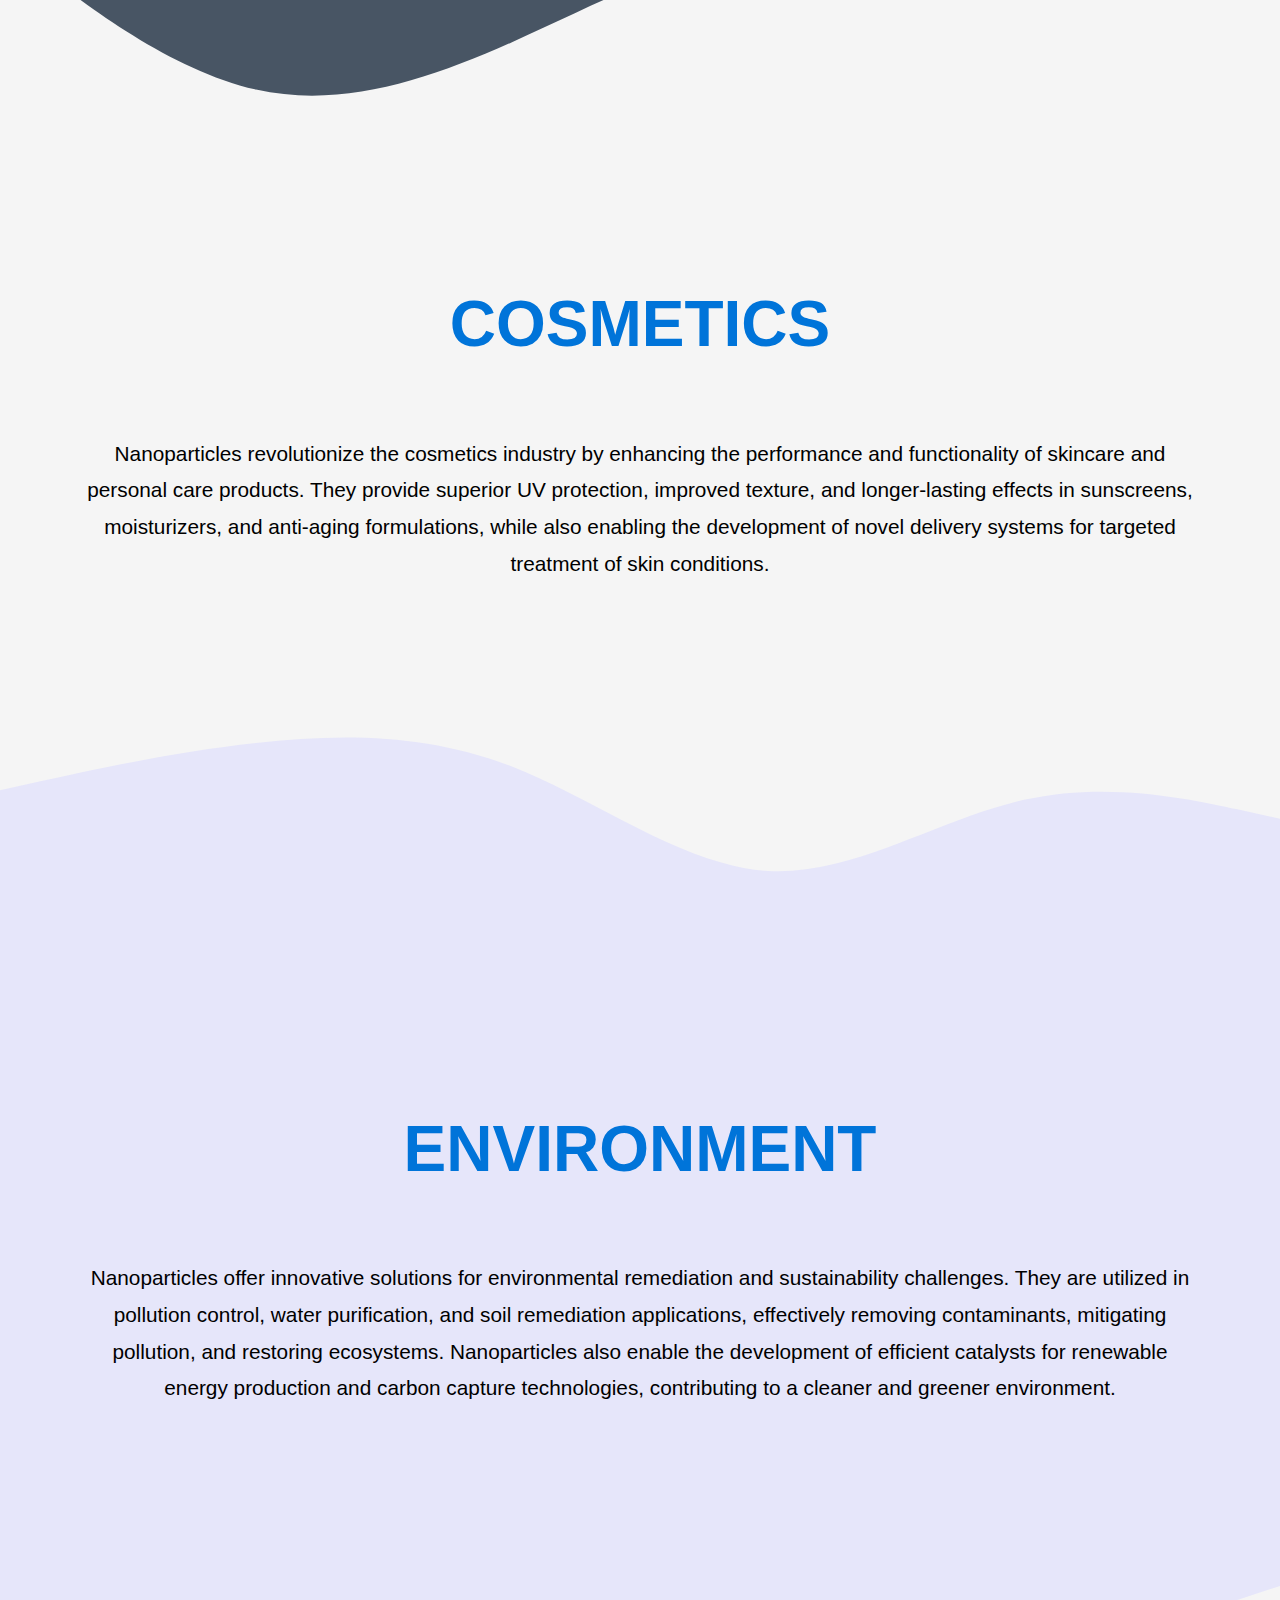
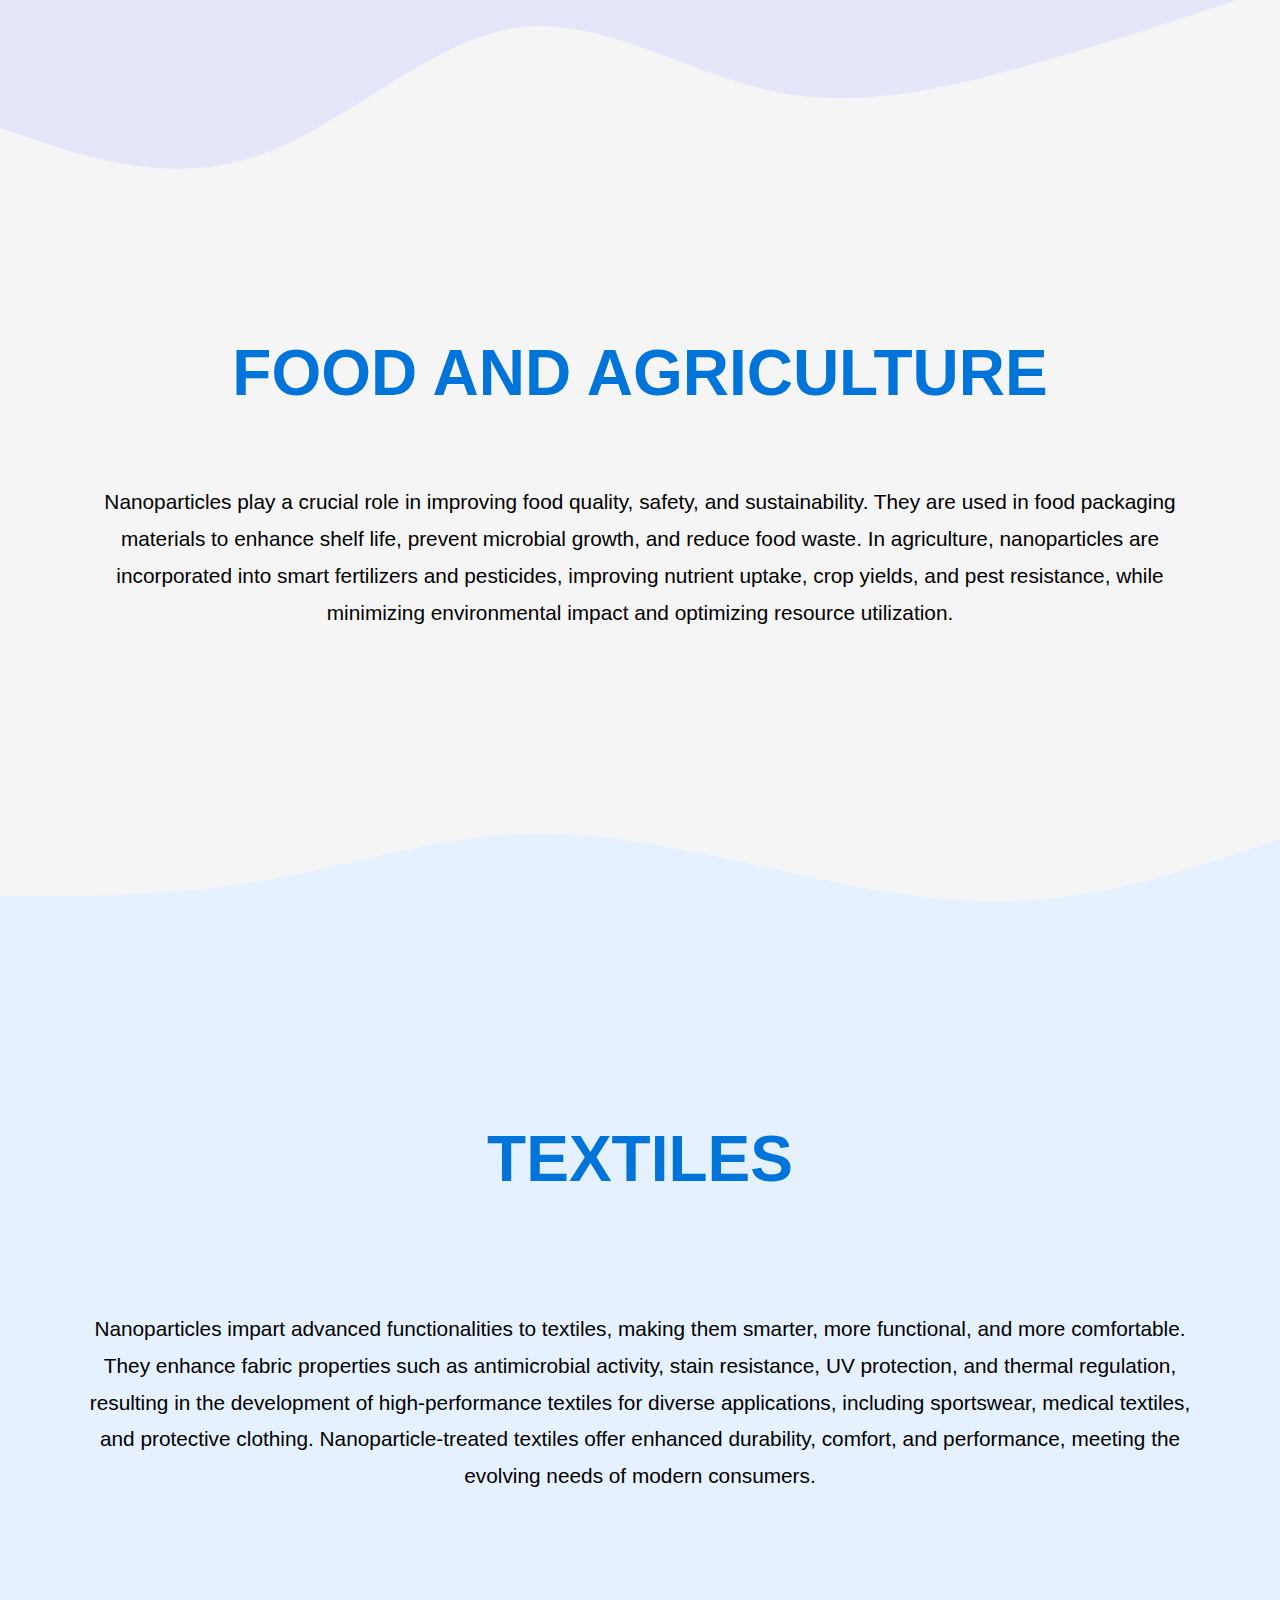
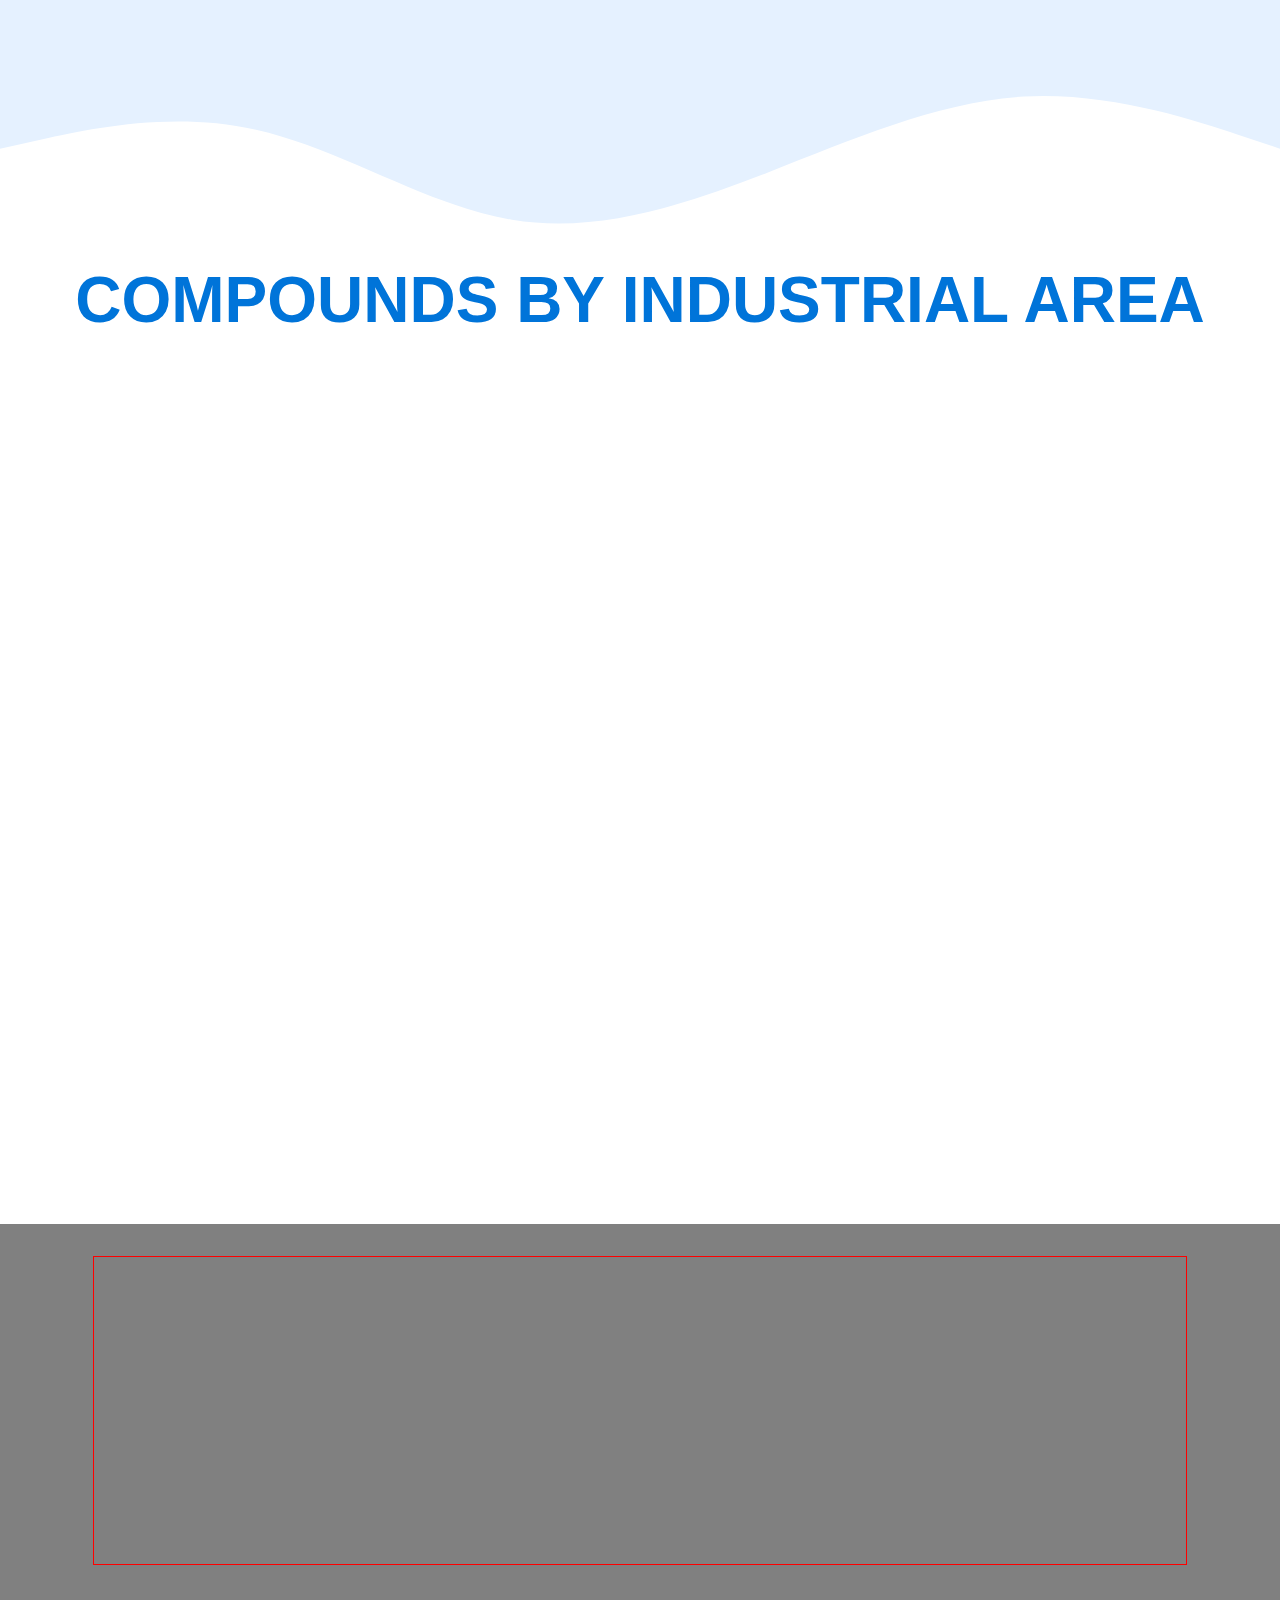
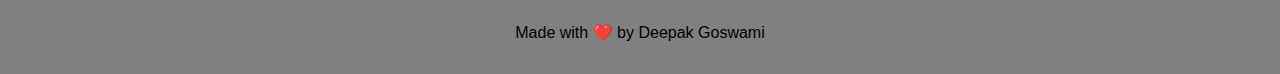
==== commit 3a6d02bd: "changed all container to main" ====
--- a/applications.html
+++ b/applications.html
@@ -11,11 +11,11 @@
   <body>
     <nav></nav>
 
-    <div class="container applications">
+    <main class="applications">
       <div class="coverImage">
         <div class="pageDes">
-          Explore different applications of nanoparticles in various industries and
-          fields.
+          Explore different applications of nanoparticles in various industries
+          and fields.
         </div>
       </div>
 
@@ -23,12 +23,12 @@
         <div class="content">
           <h2>Biomedical research</h2>
           <p>
-            NPs can be engineered to have unique compositions and functionalities.
-            For example, they can be used to image biological processes at the
-            cellular level and detect analytes at the attomolar range. NPs can also
-            be used for gene and drug delivery, fluorescent biological labels,
-            detection of proteins, bio-detection of pathogens, and tissue
-            engineering.
+            NPs can be engineered to have unique compositions and
+            functionalities. For example, they can be used to image biological
+            processes at the cellular level and detect analytes at the attomolar
+            range. NPs can also be used for gene and drug delivery, fluorescent
+            biological labels, detection of proteins, bio-detection of
+            pathogens, and tissue engineering.
           </p>
         </div>
 
@@ -45,12 +45,12 @@
         <div class="content">
           <h2>Polymer Reinforcement</h2>
           <p>
-            Clay nanoparticles, when incorporated into polymer matrices, increase
-            reinforcement, leading to stronger plastics, verifiable by a higher glass
-            transition temperature and other mechanical property tests. These
-            nanoparticles are hard, and impart their properties to the polymer
-            (plastic). Nanoparticles have also been attached to textile fibers in
-            order to create smart and functional clothing.
+            Clay nanoparticles, when incorporated into polymer matrices,
+            increase reinforcement, leading to stronger plastics, verifiable by
+            a higher glass transition temperature and other mechanical property
+            tests. These nanoparticles are hard, and impart their properties to
+            the polymer (plastic). Nanoparticles have also been attached to
+            textile fibers in order to create smart and functional clothing.
           </p>
         </div>
       </section>
@@ -67,12 +67,12 @@
         <div class="content">
           <h2>Electronics</h2>
           <p>
-            Nanoparticles play a pivotal role in the miniaturization of electronic
-            devices, such as transistors and sensors, leading to the development of
-            smaller, faster, and more energy-efficient electronics. They are utilized
-            in the fabrication of semiconductor materials, quantum dots, and
-            conductive inks, driving advancements in computing, telecommunications,
-            and consumer electronics.
+            Nanoparticles play a pivotal role in the miniaturization of
+            electronic devices, such as transistors and sensors, leading to the
+            development of smaller, faster, and more energy-efficient
+            electronics. They are utilized in the fabrication of semiconductor
+            materials, quantum dots, and conductive inks, driving advancements
+            in computing, telecommunications, and consumer electronics.
           </p>
         </div>
 
@@ -93,8 +93,8 @@
             technologies, including solar cells, batteries, and fuel cells. By
             enhancing light absorption, catalytic activity, and charge transport
             properties, nanoparticles improve the efficiency and performance of
-            energy conversion and storage devices, accelerating the transition to a
-            sustainable energy future.
+            energy conversion and storage devices, accelerating the transition
+            to a sustainable energy future.
           </p>
         </div>
       </section>
@@ -112,11 +112,11 @@
           <h2>Cosmetics</h2>
           <p>
             Nanoparticles revolutionize the cosmetics industry by enhancing the
-            performance and functionality of skincare and personal care products.
-            They provide superior UV protection, improved texture, and longer-lasting
-            effects in sunscreens, moisturizers, and anti-aging formulations, while
-            also enabling the development of novel delivery systems for targeted
-            treatment of skin conditions.
+            performance and functionality of skincare and personal care
+            products. They provide superior UV protection, improved texture, and
+            longer-lasting effects in sunscreens, moisturizers, and anti-aging
+            formulations, while also enabling the development of novel delivery
+            systems for targeted treatment of skin conditions.
           </p>
         </div>
 
@@ -133,13 +133,14 @@
         <div class="content">
           <h2>Environment</h2>
           <p>
-            Nanoparticles offer innovative solutions for environmental remediation
-            and sustainability challenges. They are utilized in pollution control,
-            water purification, and soil remediation applications, effectively
-            removing contaminants, mitigating pollution, and restoring ecosystems.
-            Nanoparticles also enable the development of efficient catalysts for
-            renewable energy production and carbon capture technologies, contributing
-            to a cleaner and greener environment.
+            Nanoparticles offer innovative solutions for environmental
+            remediation and sustainability challenges. They are utilized in
+            pollution control, water purification, and soil remediation
+            applications, effectively removing contaminants, mitigating
+            pollution, and restoring ecosystems. Nanoparticles also enable the
+            development of efficient catalysts for renewable energy production
+            and carbon capture technologies, contributing to a cleaner and
+            greener environment.
           </p>
         </div>
       </section>
@@ -156,13 +157,13 @@
         <div class="content">
           <h2>Food and Agriculture</h2>
           <p>
-            Nanoparticles play a crucial role in improving food quality, safety, and
-            sustainability. They are used in food packaging materials to enhance
-            shelf life, prevent microbial growth, and reduce food waste. In
-            agriculture, nanoparticles are incorporated into smart fertilizers and
-            pesticides, improving nutrient uptake, crop yields, and pest resistance,
-            while minimizing environmental impact and optimizing resource
-            utilization.
+            Nanoparticles play a crucial role in improving food quality, safety,
+            and sustainability. They are used in food packaging materials to
+            enhance shelf life, prevent microbial growth, and reduce food waste.
+            In agriculture, nanoparticles are incorporated into smart
+            fertilizers and pesticides, improving nutrient uptake, crop yields,
+            and pest resistance, while minimizing environmental impact and
+            optimizing resource utilization.
           </p>
         </div>
 
@@ -179,14 +180,14 @@
         <div class="content">
           <h2>Textiles</h2>
           <p>
-            Nanoparticles impart advanced functionalities to textiles, making them
-            smarter, more functional, and more comfortable. They enhance fabric
-            properties such as antimicrobial activity, stain resistance, UV
-            protection, and thermal regulation, resulting in the development of
-            high-performance textiles for diverse applications, including sportswear,
-            medical textiles, and protective clothing. Nanoparticle-treated textiles
-            offer enhanced durability, comfort, and performance, meeting the evolving
-            needs of modern consumers.
+            Nanoparticles impart advanced functionalities to textiles, making
+            them smarter, more functional, and more comfortable. They enhance
+            fabric properties such as antimicrobial activity, stain resistance,
+            UV protection, and thermal regulation, resulting in the development
+            of high-performance textiles for diverse applications, including
+            sportswear, medical textiles, and protective clothing.
+            Nanoparticle-treated textiles offer enhanced durability, comfort,
+            and performance, meeting the evolving needs of modern consumers.
           </p>
         </div>
       </section>
@@ -212,7 +213,7 @@
           </div>
         </div>
       </section>
-    </div>
+    </main>
 
     <footer></footer>
 
--- a/style.css
+++ b/style.css
@@ -99,7 +99,6 @@
     }
 
     p {
-      color: #ff0000;
       font-size: 1.3rem;
       line-height: 2.3rem;
       text-align: center;
@@ -111,6 +110,15 @@
     display: block;
     position: relative;
     z-index: 1;
+  }
+}
+
+ul,
+ol {
+  padding: 0 0 0 40px;
+
+  li {
+    margin-top: 1rem;
   }
 }
 
@@ -293,4 +301,316 @@
   .coverImage {
     background-image: url(assets/laboratory.jpg);
   }
-}
+
+  section {
+    align-items: center;
+    display: flex;
+    justify-content: space-between;
+    padding: 5rem;
+
+    .details {
+      font-size: 1.25rem;
+      height: 100%;
+      line-height: 1.75rem;
+      width: 60%;
+
+      h3 {
+        display: inline;
+      }
+
+      p {
+        display: inline;
+      }
+    }
+
+    .details-img {
+      background-repeat: no-repeat;
+      background-size: cover;
+      height: 350px;
+      width: 500px;
+    }
+  }
+
+  .drug-delivery {
+    background-color: #f2f2f2;
+
+    .details-img {
+      background-image: url(assets/innovations/targeteddrug-removebg.png);
+    }
+  }
+
+  .nanocomposites {
+    .details {
+      text-align: right;
+    }
+
+    .details-img {
+      background-image: url(assets/innovations/nanocomposite.png);
+      height: 250px;
+      width: 500px;
+    }
+  }
+
+  .nanosensors {
+    background-color: #f5f5f5;
+
+    .details-img {
+      background-image: url(assets/innovations/nanosensors-removebg.png);
+    }
+  }
+
+  .nanoenergy {
+    .details {
+      text-align: right;
+    }
+
+    .details-img {
+      background-image: url(assets/innovations/nanoenergy.png);
+    }
+  }
+
+  .green-nanotechnology {
+    background-color: #f1f1ff;
+
+    .details-img {
+      background-image: url(assets/innovations/green_nanotechnology-removebg.png);
+      width: 400px;
+    }
+  }
+}
+
+/* Nanosafety */
+.nanosafety {
+  .chart {
+    align-items: center;
+    display: flex;
+    flex-direction: column;
+    justify-content: center;
+    padding: 5rem;
+
+    .detailsImg {
+      background-image: url(assets/nanomaterials-12-01810-g001.jpg);
+      background-size: contain;
+      height: 600px;
+      width: 1055px;
+    }
+  }
+
+  section {
+    padding: 5rem;
+  }
+
+  .overview-and-keyterms {
+    background-color: #f9f9f9;
+    display: flex;
+    flex-direction: column;
+    gap: 2rem;
+    justify-content: center;
+
+    .overview {
+      p {
+        text-align: center;
+        font-size: 1.5rem;
+      }
+    }
+
+    .keyterms {
+      align-items: center;
+      display: flex;
+      gap: 2rem;
+      justify-content: center;
+
+      h3,
+      p {
+        display: inline;
+      }
+    }
+  }
+
+  .healthhazards-and-toxicity {
+    display: flex;
+    gap: 3rem;
+
+    .health-hazards ol li,
+    .mechanism ol li {
+      margin-top: 1rem;
+    }
+  }
+
+  .env-impact {
+    background-color: #f5f5f5;
+
+    .content {
+      padding: 0;
+    }
+  }
+
+  .risk-management {
+    padding: auto;
+
+    h2 {
+      font-size: 4rem;
+      text-transform: uppercase;
+      text-align: center;
+    }
+
+    ol {
+      padding-left: 5rem;
+
+      h3 {
+        margin-top: 2rem;
+      }
+    }
+  }
+}
+
+/* Horizon */
+.horizon {
+  .hero {
+    height: calc(100vh - 4.25rem);
+    position: relative;
+    width: 100%;
+
+    video {
+      height: 100%;
+      object-fit: cover;
+      width: 100%;
+    }
+
+    .title {
+      align-items: center;
+      background-color: rgba(0, 0, 0, 0.575);
+      display: flex;
+      flex-direction: column;
+      gap: 1rem;
+      height: 100%;
+      justify-content: center;
+      position: absolute;
+      top: 0;
+      width: 100%;
+
+      h1 {
+        color: #fff;
+        font-size: 4rem;
+      }
+
+      p {
+        color: #fff;
+        font-size: 1.5rem;
+        font-weight: 250;
+      }
+    }
+
+    .explore {
+      position: absolute;
+      left: 50%;
+      transform: translateX(-50%);
+      bottom: 0;
+    }
+  }
+
+  .solar {
+    height: 100vh;
+    position: relative;
+    width: 100%;
+
+    img {
+      height: 100%;
+      width: 100%;
+    }
+
+    .cont {
+      align-items: center;
+      background-color: rgba(0, 0, 0, 0.575);
+      display: flex;
+      flex-direction: column;
+      height: 100%;
+      justify-content: space-between;
+      padding: 3rem 3rem 0 3rem;
+      position: absolute;
+      top: 0;
+      width: 100%;
+
+      .title {
+        p {
+          color: #fff;
+          font-size: 1.17rem;
+          font-weight: 400;
+          line-height: 1.7rem;
+        }
+      }
+
+      .description {
+        display: flex;
+        flex-wrap: wrap;
+
+        .des-box {
+          height: 200px;
+          margin: 1rem;
+          width: 580px;
+
+          p {
+            -webkit-box-orient: vertical;
+            -webkit-line-clamp: 8;
+            color: #fff;
+            display: -webkit-box;
+            font-weight: 200;
+            line-height: 1.5rem;
+            overflow: hidden;
+            width: 100%;
+          }
+        }
+      }
+    }
+  }
+
+  .recent-advances {
+    padding: 3rem;
+
+    ul {
+      h2 {
+        color: #1f618d;
+        font-size: 3rem;
+        text-transform: uppercase;
+      }
+
+      li {
+        h3 {
+          color: #2c3e50;
+          display: inline;
+        }
+        p {
+          display: inline;
+        }
+      }
+    }
+  }
+
+  .video-references {
+    background-color: #f5f5f5;
+    padding: 0 5rem;
+
+    * {
+      margin: 1rem 0;
+    }
+
+    h2 {
+      font-size: 5rem;
+      font-weight: 500;
+      text-align: center;
+      text-transform: uppercase;
+    }
+
+    .reference-box {
+      align-items: center;
+      display: flex;
+      gap: 3rem;
+
+      .video-des {
+        color: #333333;
+        font-weight: 400;
+        width: 50%;
+      }
+    }
+  }
+}
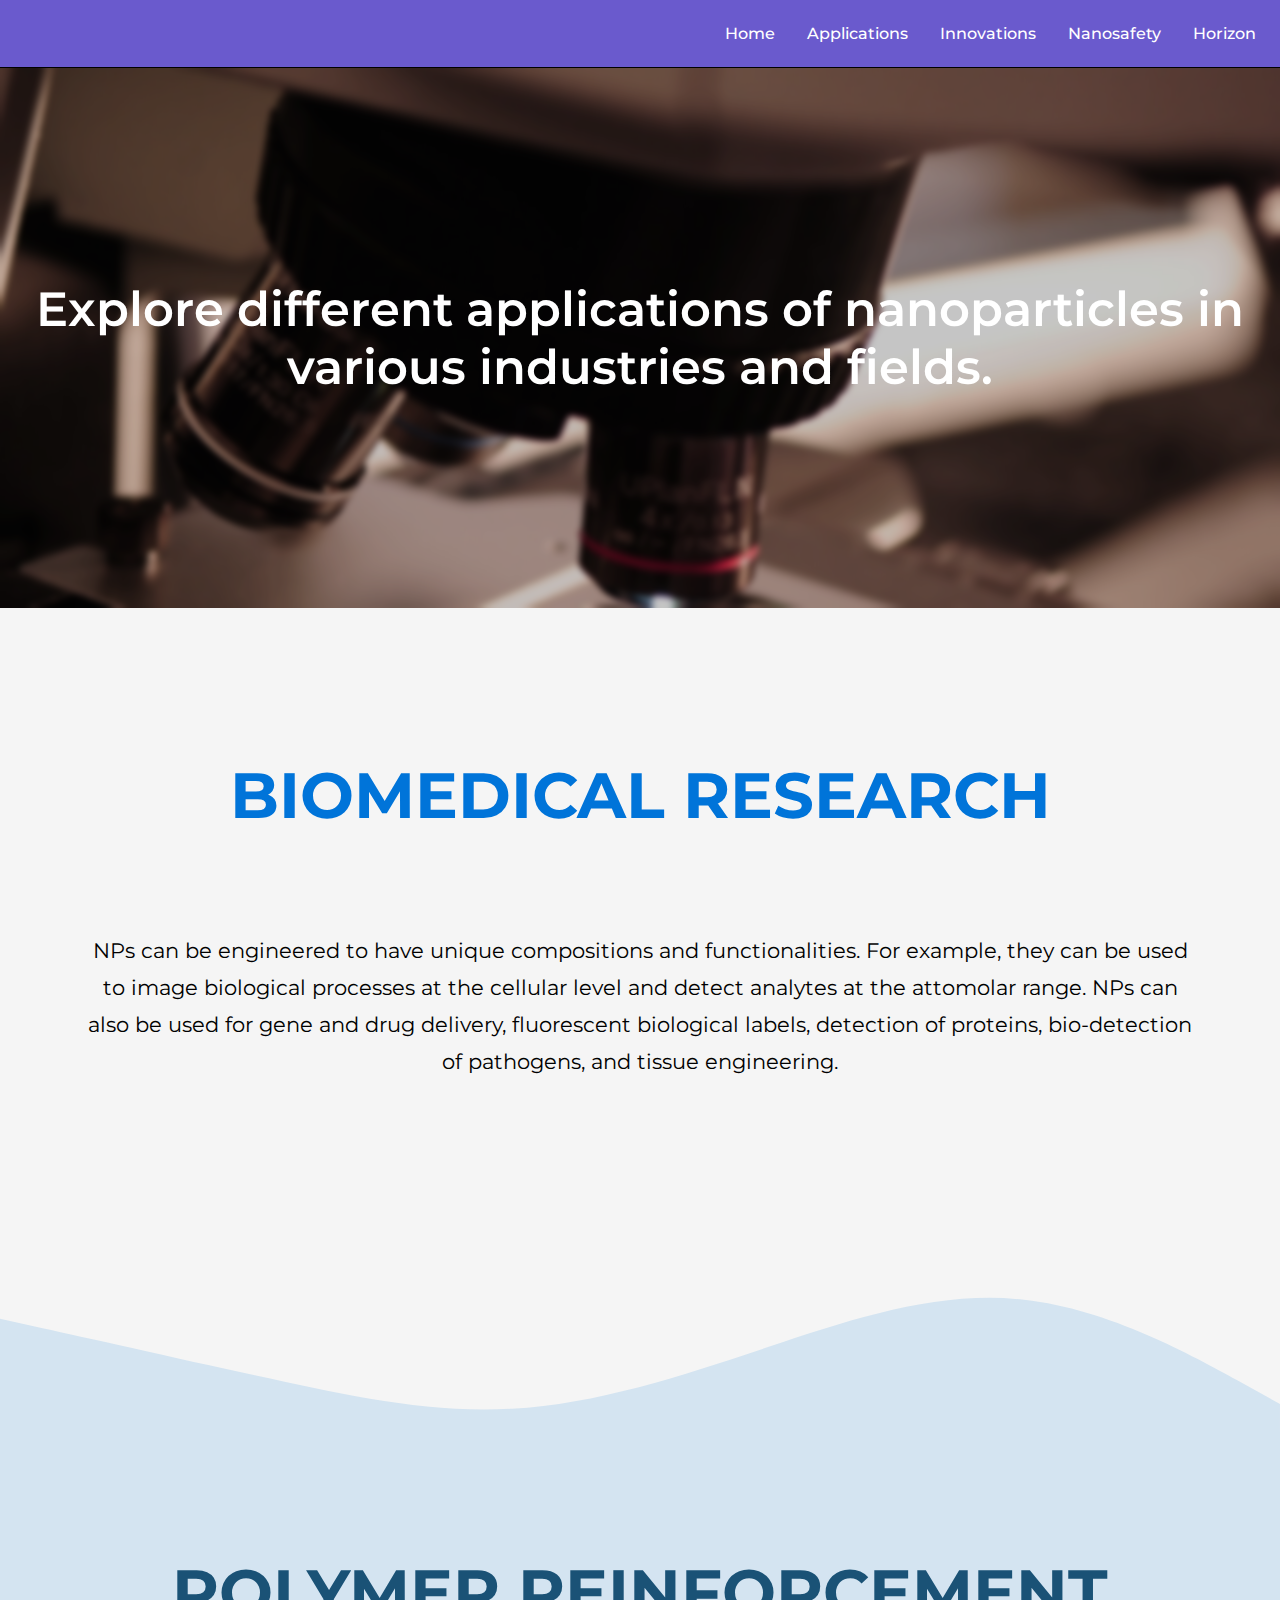
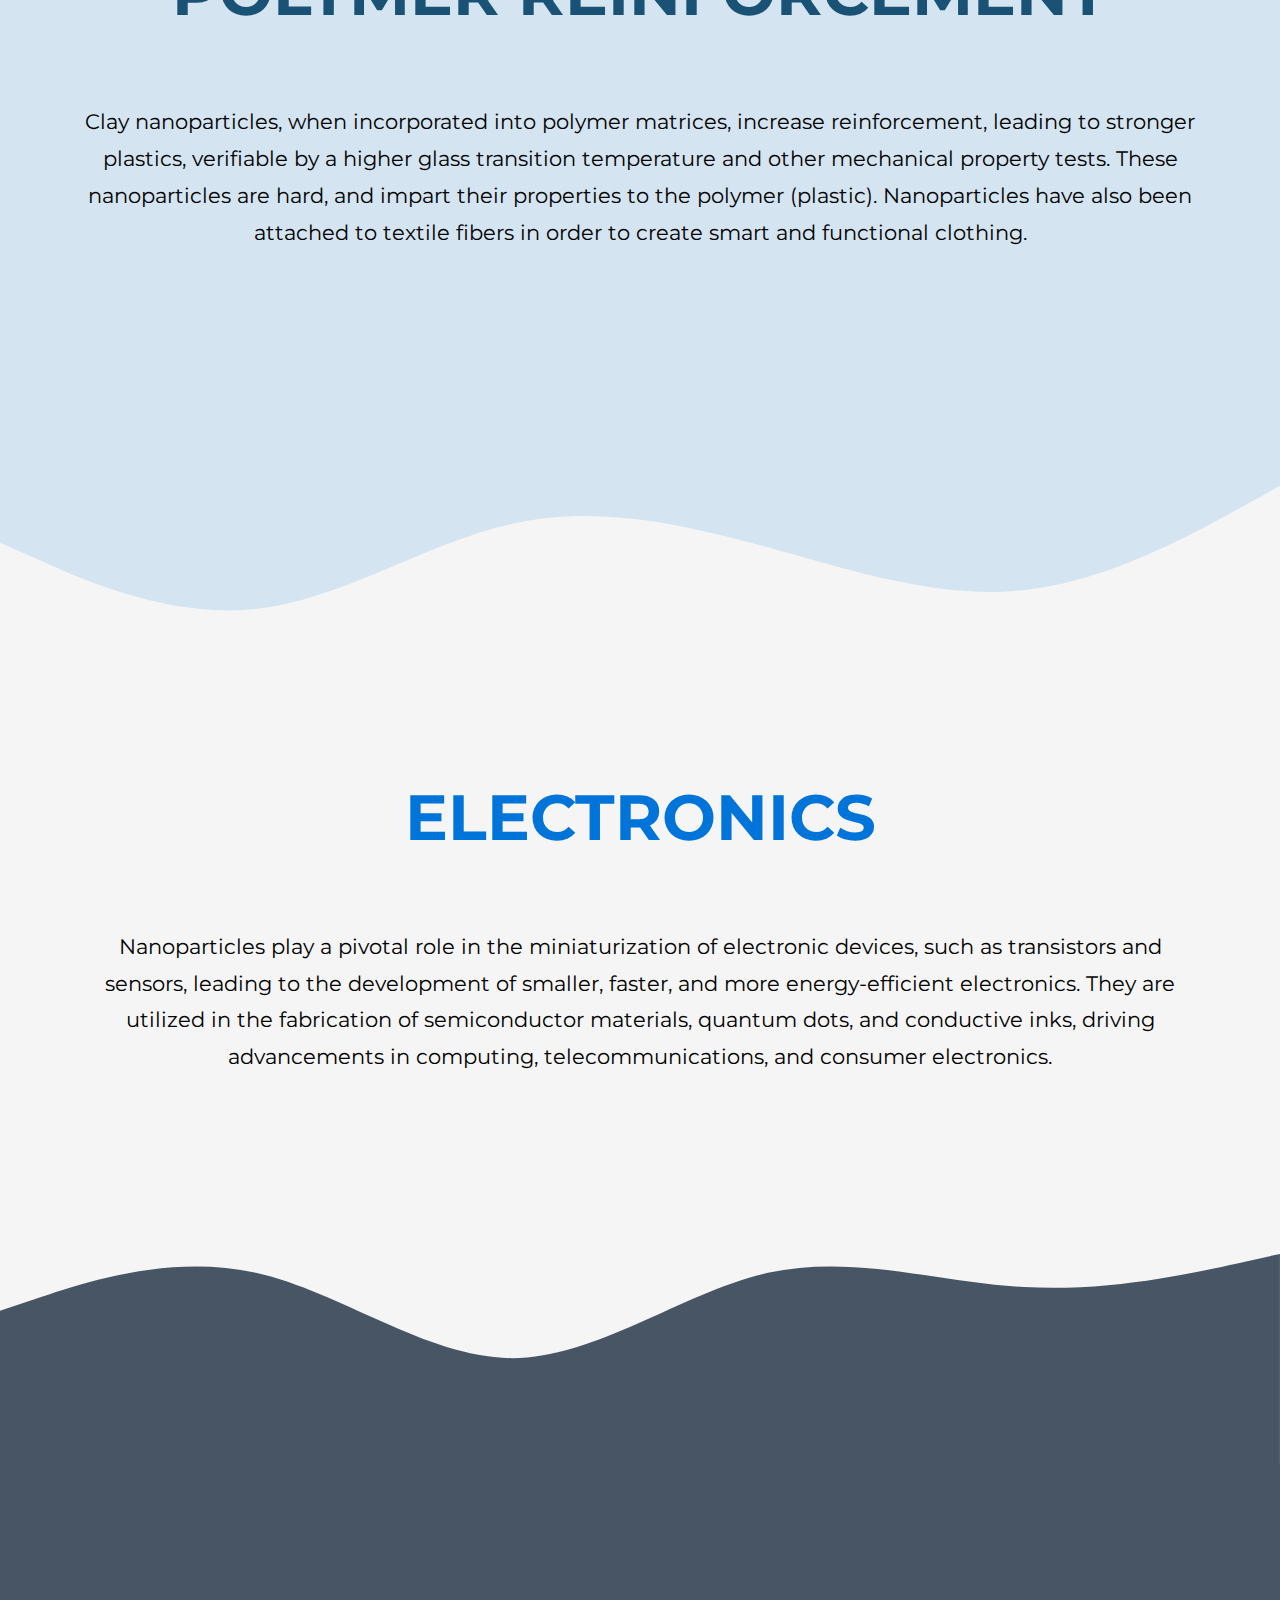
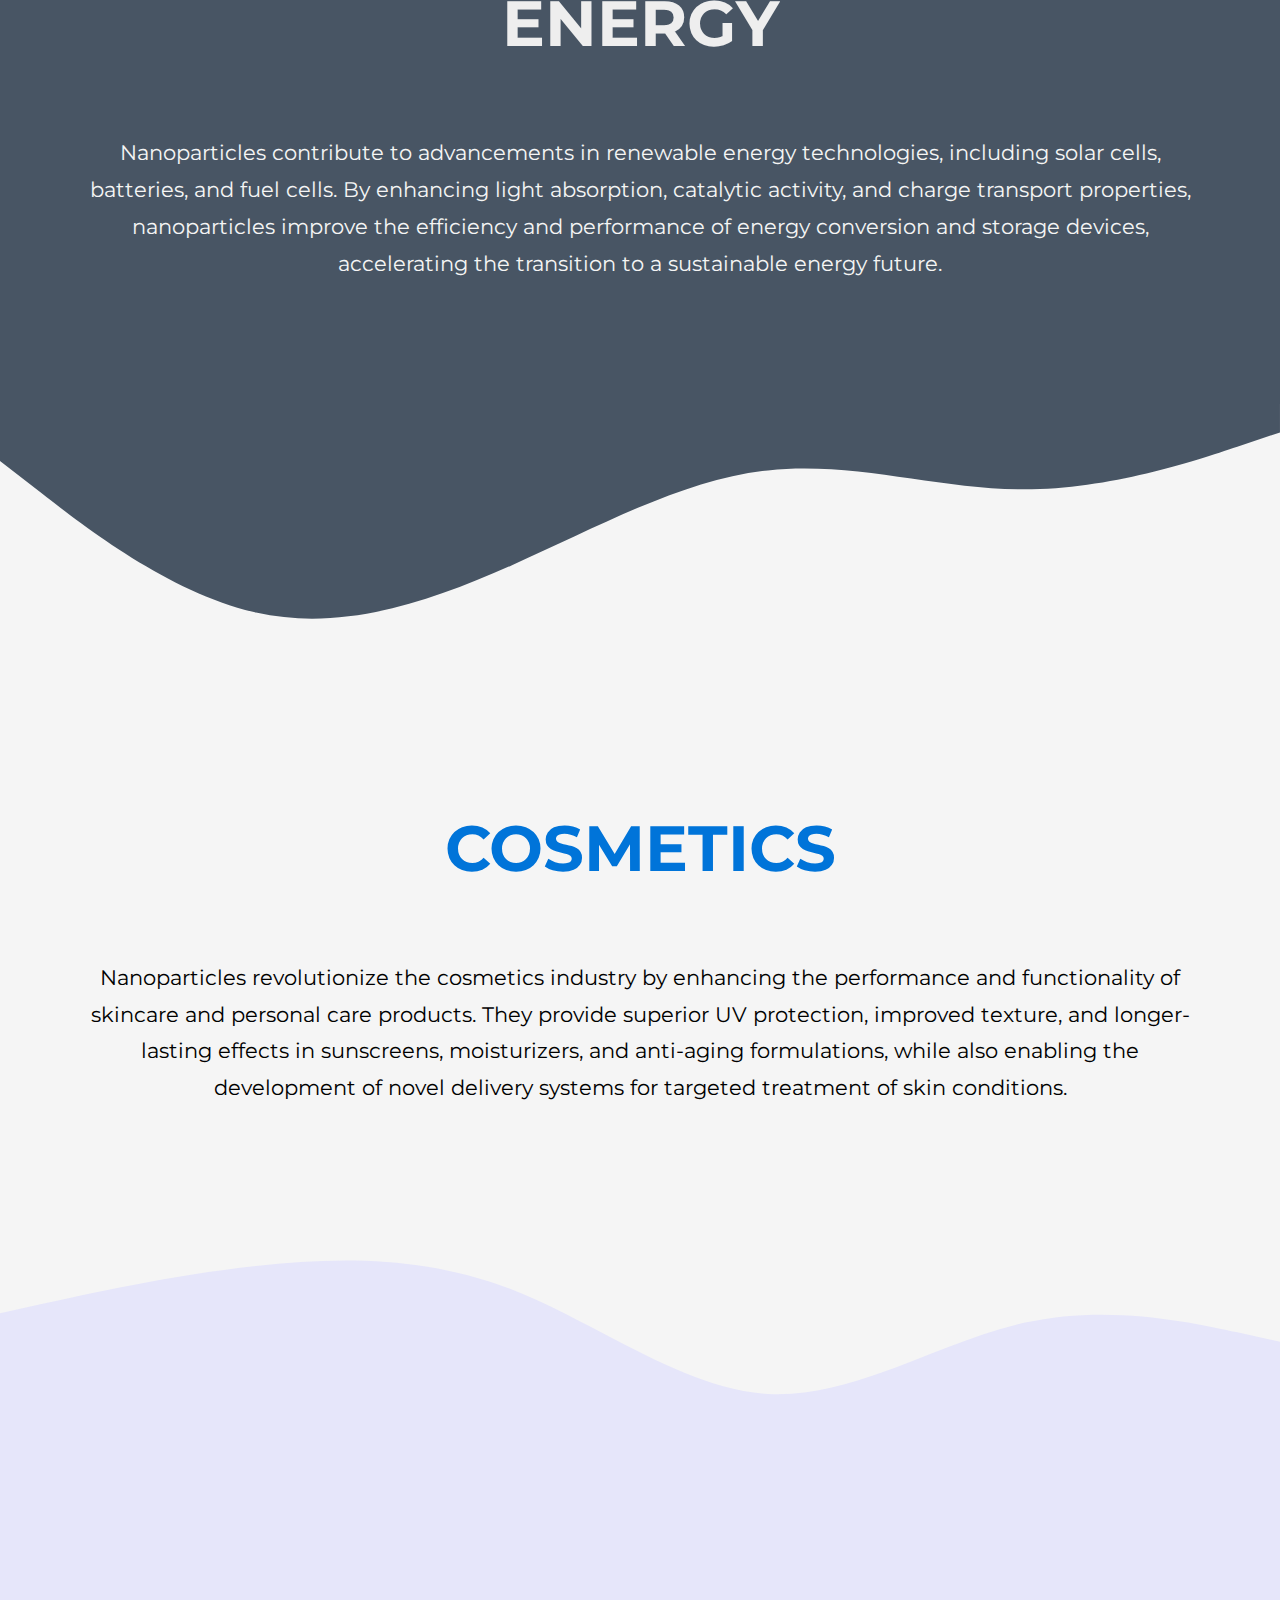
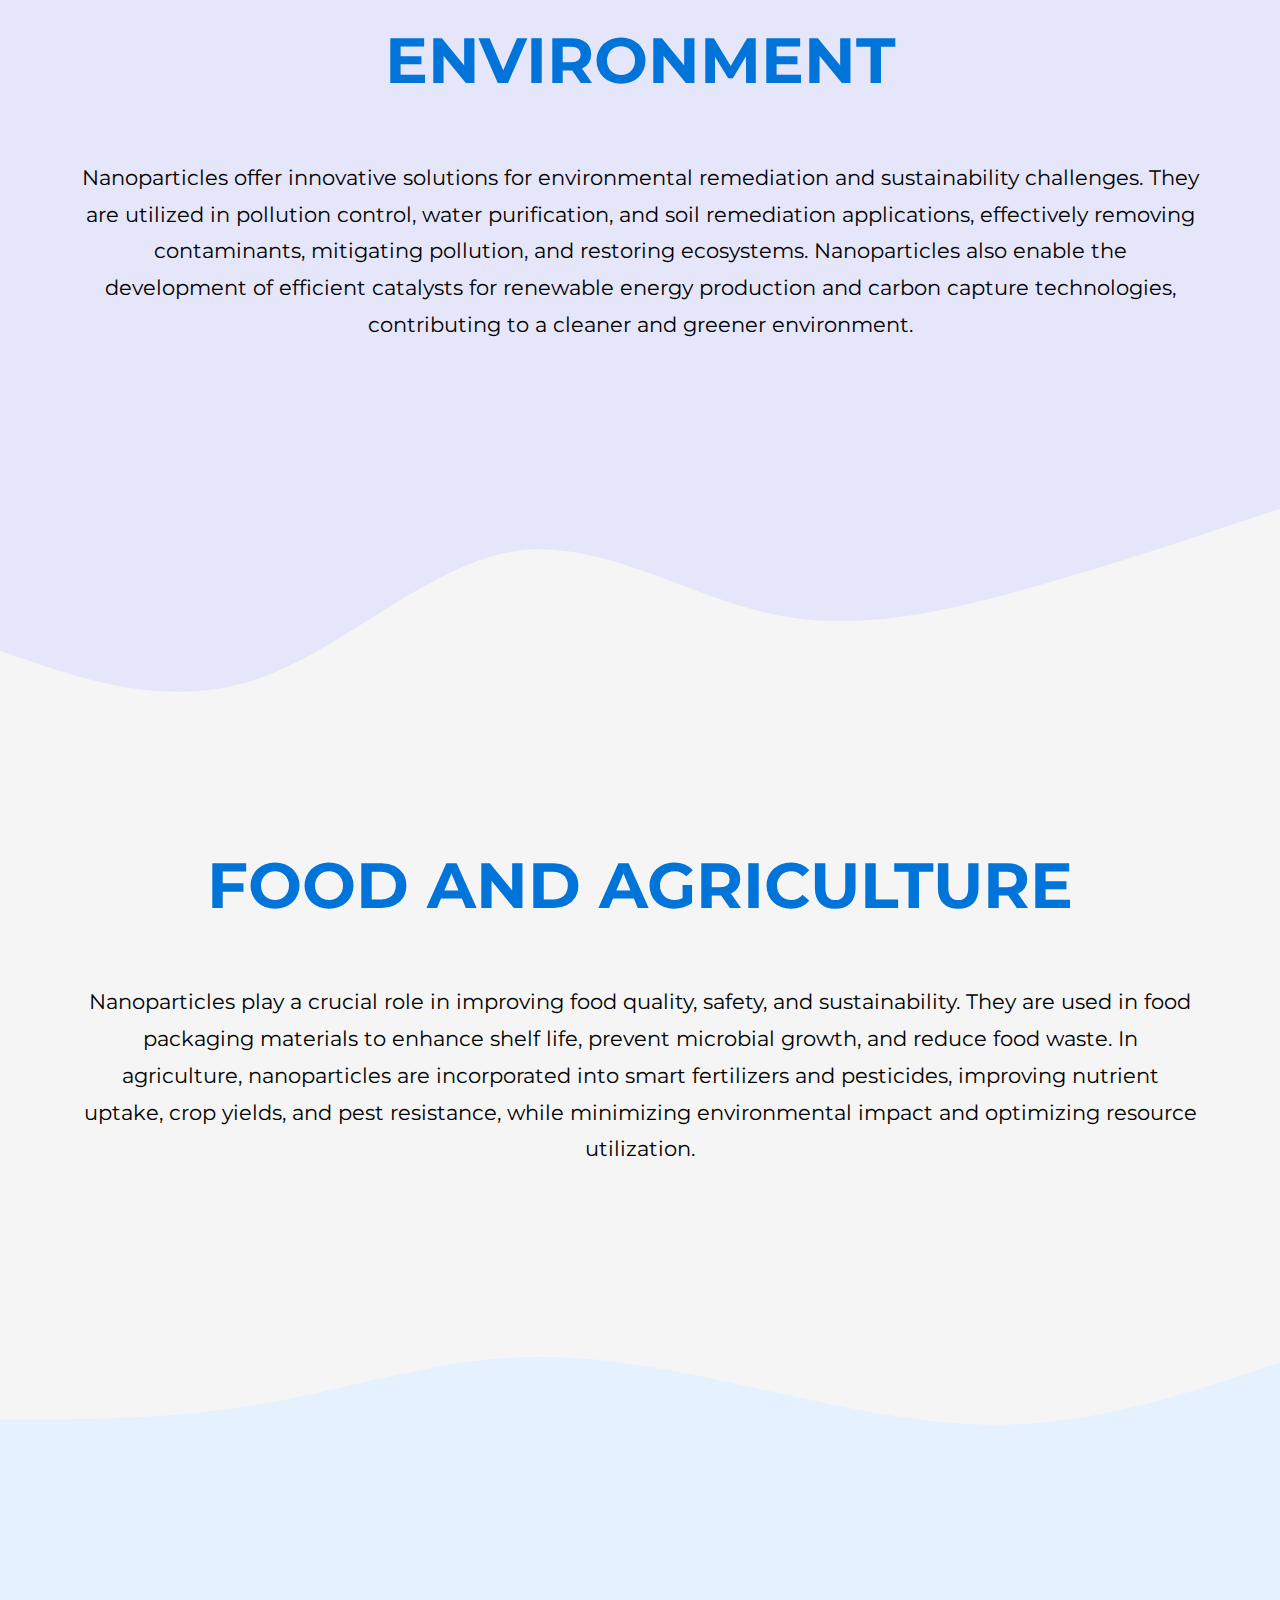
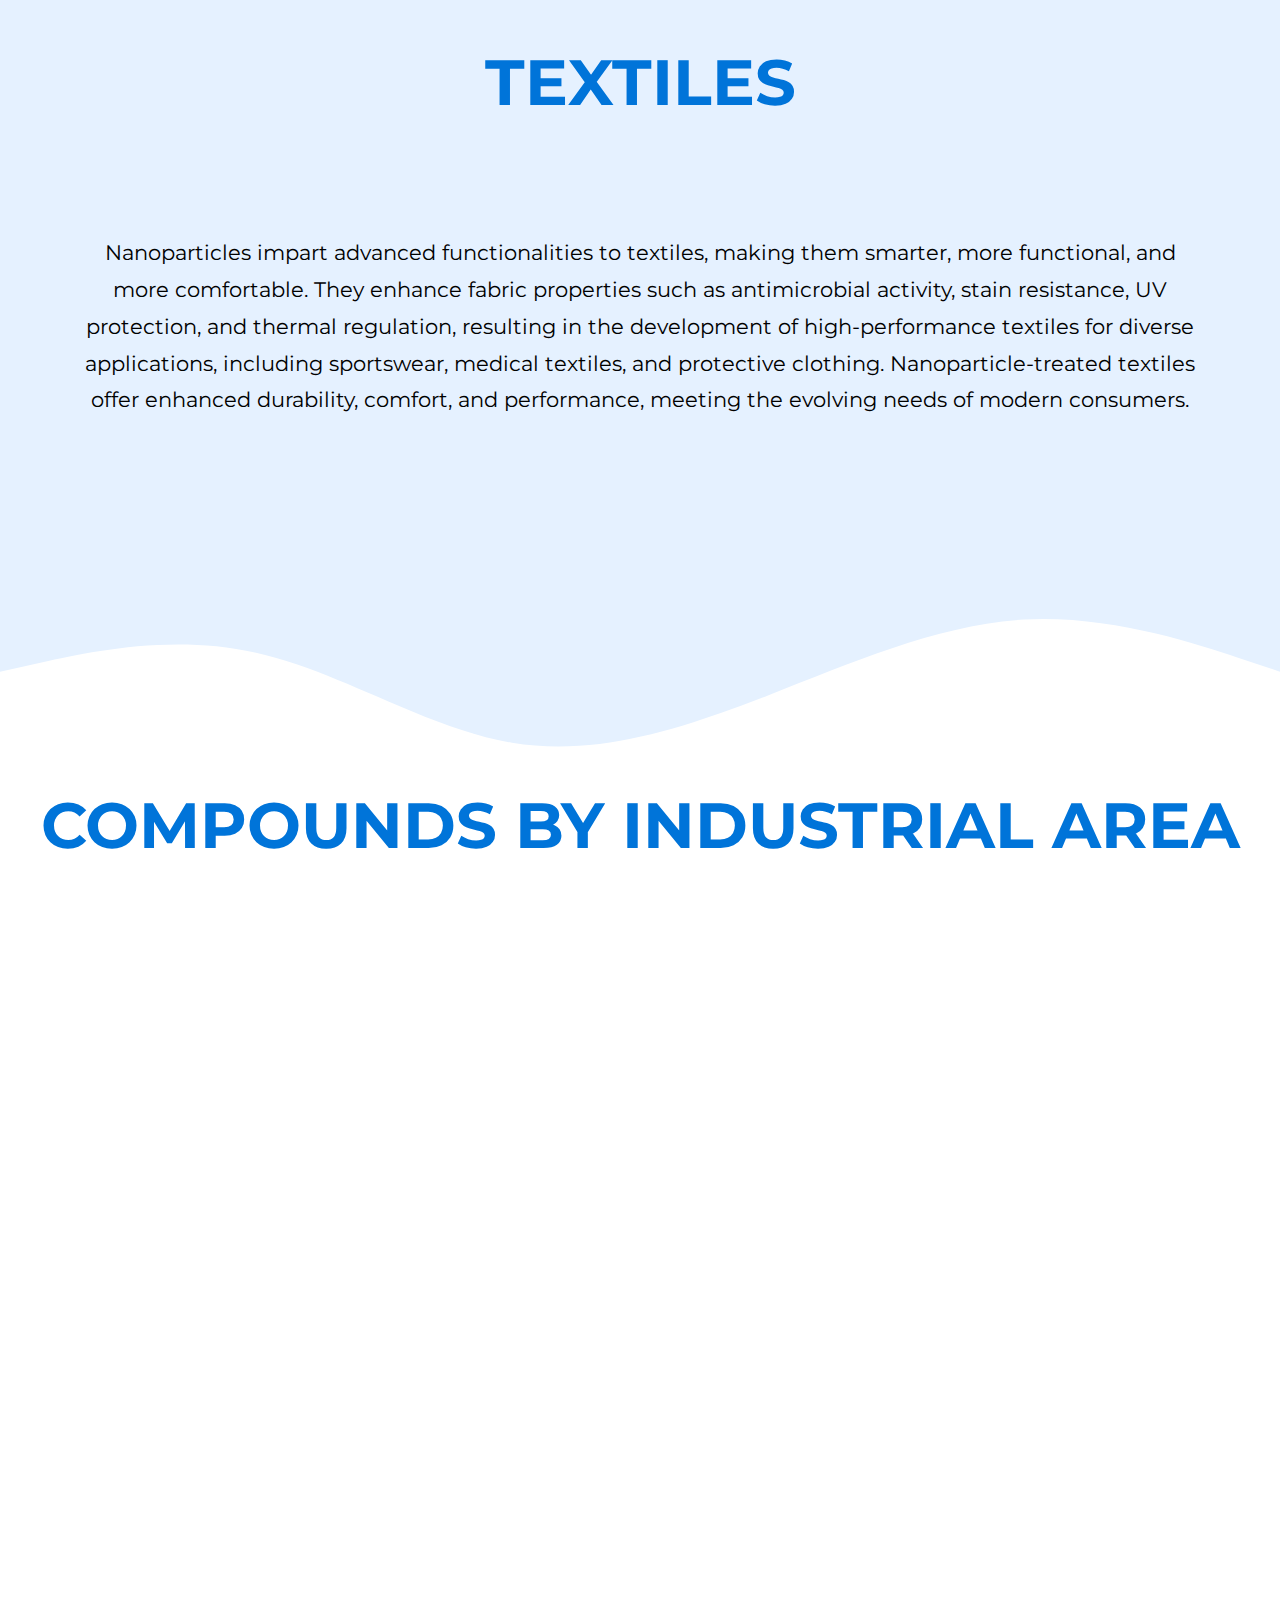
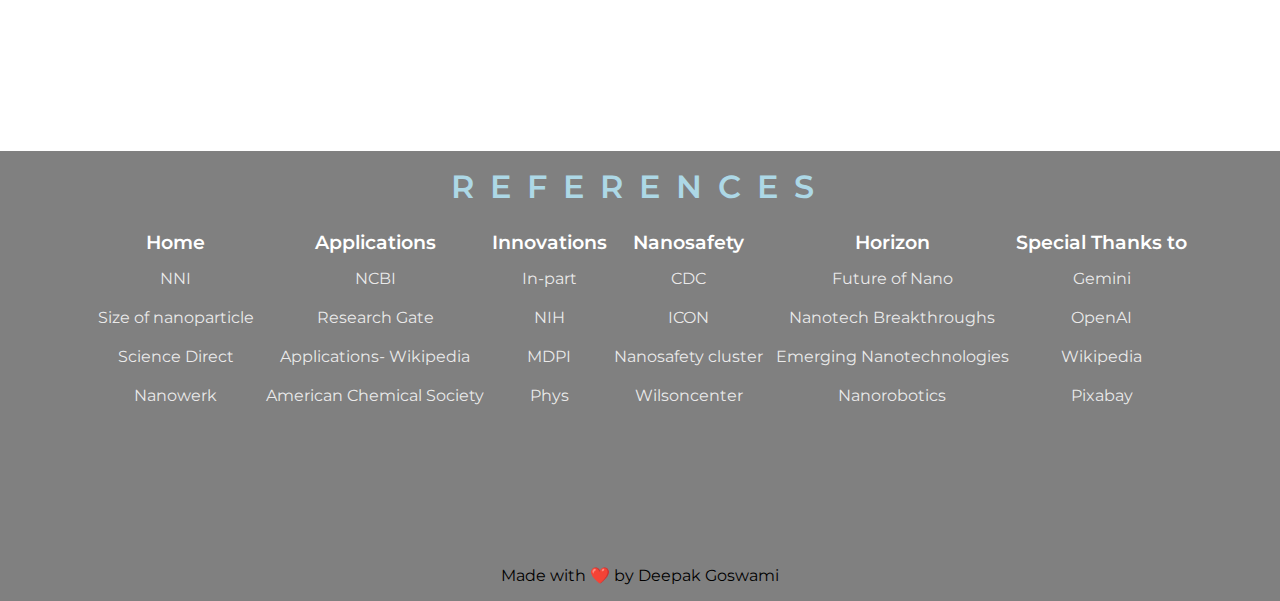
==== commit b2eb87ca: "Update applications.html" ====
--- a/applications.html
+++ b/applications.html
@@ -7,6 +7,17 @@
     <title>Nanoparticles: Applications</title>
 
     <link rel="stylesheet" href="style.css" />
+
+    <link rel="preconnect" href="https://fonts.googleapis.com" />
+    <link rel="preconnect" href="https://fonts.gstatic.com" crossorigin />
+    <link
+      href="https://fonts.googleapis.com/css2?family=Roboto:ital,wght@0,100;0,300;0,400;0,500;0,700;0,900;1,100;1,300;1,400;1,500;1,700;1,900&display=swap"
+      rel="stylesheet"
+    />
+    <link
+      href="https://fonts.googleapis.com/css2?family=Montserrat:ital,wght@0,100..900;1,100..900&display=swap"
+      rel="stylesheet"
+    />
   </head>
   <body>
     <nav></nav>
--- a/style.css
+++ b/style.css
@@ -43,16 +43,46 @@
   flex-direction: column;
   height: 50vh;
   justify-content: space-between;
-  padding: 2rem;
+  padding: 1rem 2rem;
+
+  h1 {
+    color: #add8e6;
+    font-weight: 600;
+    letter-spacing: 1rem;
+    margin-bottom: 1.5rem;
+  }
 
   .links {
-    border: 1px solid red;
+    align-items: flex-start;
+    display: flex;
     height: 80%;
+    justify-content: space-between;
     width: 90%;
-  }
-}
-
-.container .coverImage {
+
+    .tab {
+      align-items: center;
+      display: flex;
+      flex-direction: column;
+      gap: 10px;
+      height: 100%;
+      justify-content: flex-start;
+
+      h3 {
+        color: #fff;
+        font-weight: 600;
+      }
+
+      a {
+        color: rgba(250, 250, 250, 0.884);
+        cursor: pointer;
+        margin: 5px;
+        text-decoration: none;
+      }
+    }
+  }
+}
+
+main .coverImage {
   background-size: cover;
   height: 60vh;
 
@@ -591,7 +621,7 @@
     padding: 0 5rem;
 
     * {
-      margin: 1rem 0;
+      margin: 1rem 0 0 0;
     }
 
     h2 {
@@ -605,6 +635,7 @@
       align-items: center;
       display: flex;
       gap: 3rem;
+      padding: 0.5rem 0;
 
       .video-des {
         color: #333333;
@@ -613,4 +644,22 @@
       }
     }
   }
-}
+
+  .scroll-btn {
+    align-items: center;
+    background-color: transparent;
+    border-radius: 1rem;
+    border: none;
+    color: white;
+    cursor: pointer;
+    display: flex;
+    flex-direction: column;
+    font-size: 1rem;
+    justify-content: center;
+    padding: 0.7rem;
+
+    i {
+      font-size: 1.5rem;
+    }
+  }
+}
